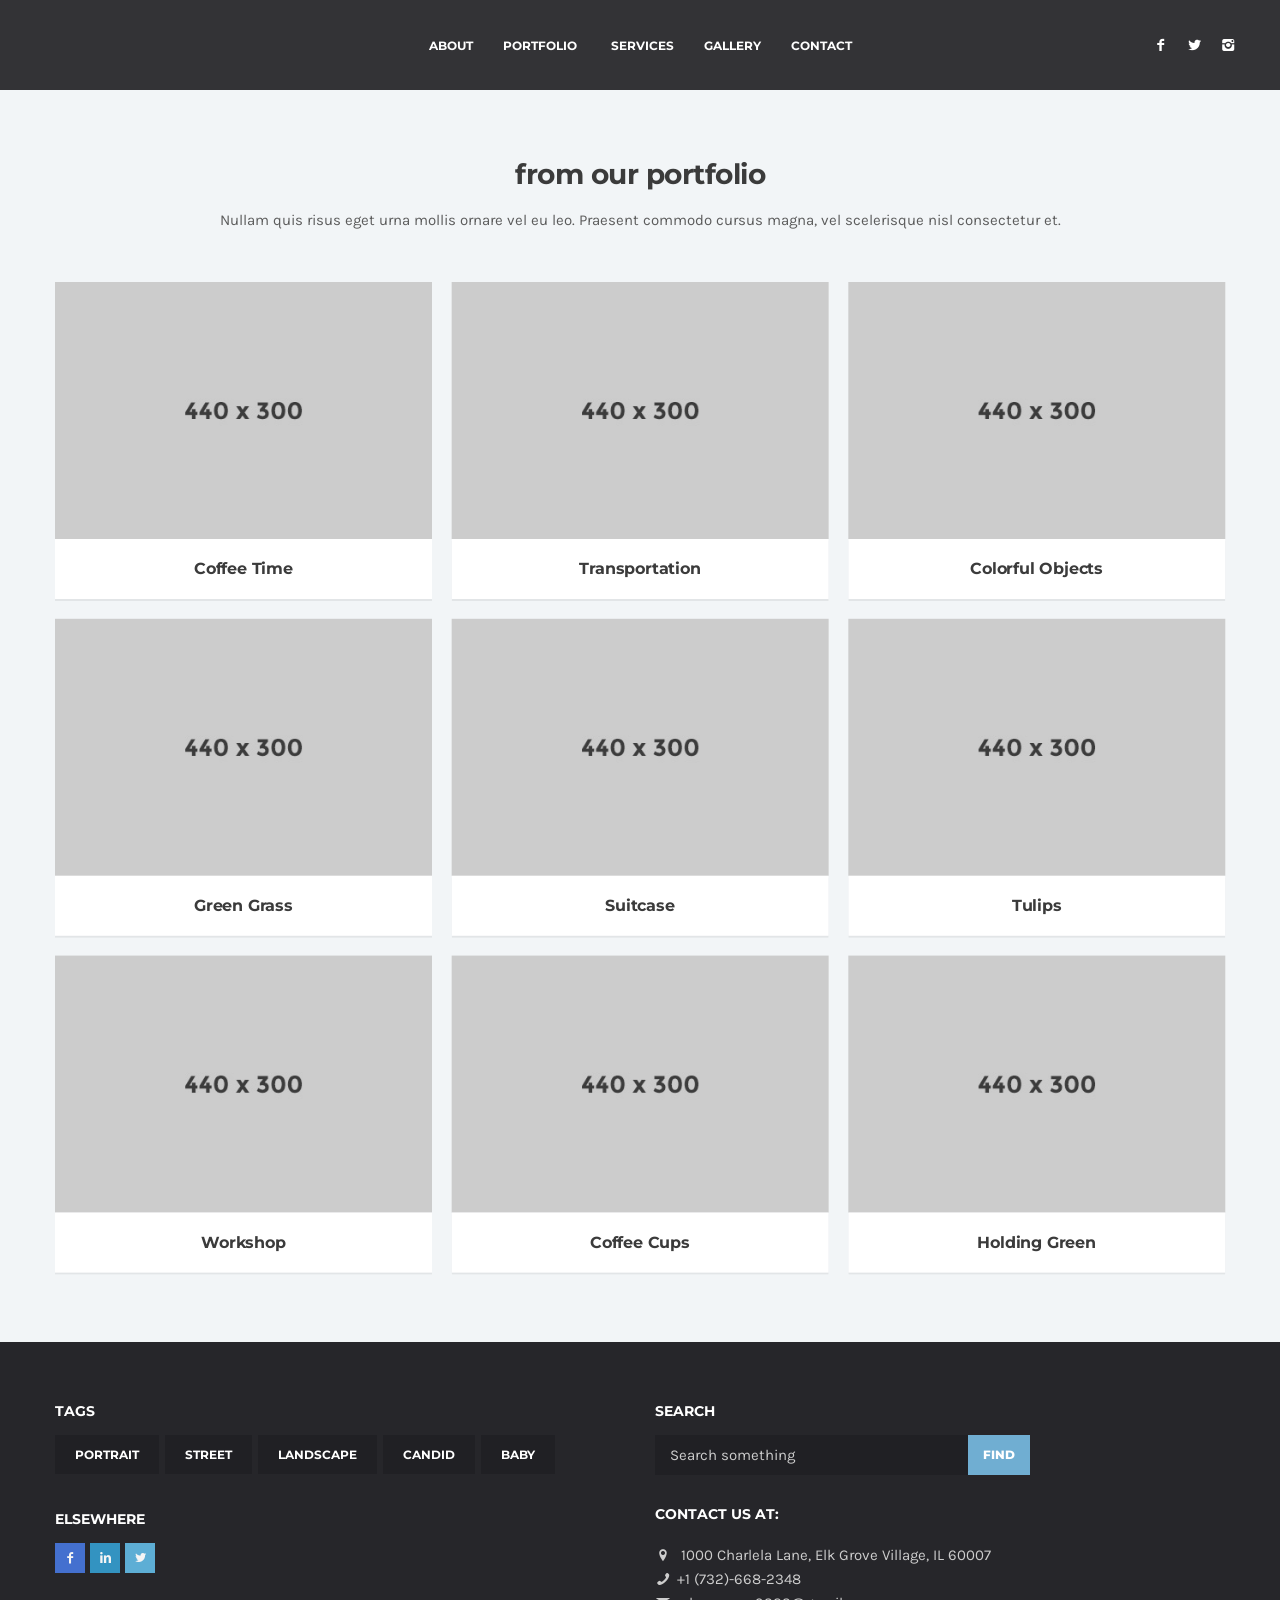
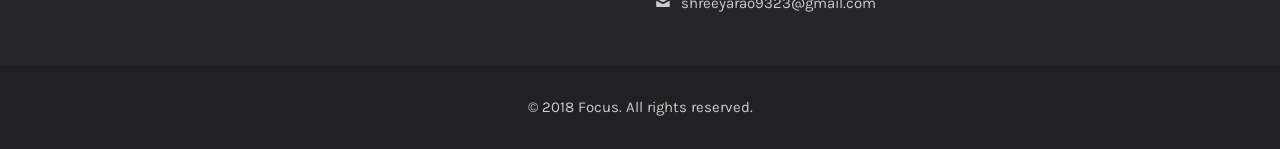
==== baby.html @ 4eedb105 "My first Commit" ====
<!DOCTYPE html>
<html lang="en">
<head>
<meta charset="utf-8">
<meta name="viewport" content="width=device-width, initial-scale=1.0">
<meta name="description" content="">
<meta name="author" content="">
<link rel="shortcut icon" href="style/images/favicon.png">
<title>Focus</title>
<!-- Bootstrap core CSS -->
<link href="style/css/bootstrap.min.css" rel="stylesheet">
<link href="style/css/plugins.css" rel="stylesheet">
<link href="style.css" rel="stylesheet">
<link href="style/css/color/blue.css" rel="stylesheet">
<link href='http://fonts.googleapis.com/css?family=Montserrat:400,700' rel='stylesheet' type='text/css'>
<link href='http://fonts.googleapis.com/css?family=Karla:400,400italic,700,700italic' rel='stylesheet' type='text/css'>
<link href="style/type/icons.css" rel="stylesheet">
<!-- HTML5 shim and Respond.js for IE8 support of HTML5 elements and media queries -->
<!-- WARNING: Respond.js doesn't work if you view the page via file:// -->
<!--[if lt IE 9]>
<script src="https://oss.maxcdn.com/html5shiv/3.7.2/html5shiv.min.js"></script>
<script src="https://oss.maxcdn.com/respond/1.4.2/respond.min.js"></script>
<![endif]-->
</head>
<body>
<div id="preloader"><div class="textload">Loading</div><div id="status"><div class="spinner"></div></div></div>
<main class="body-wrapper">
  <nav class="navbar solid dark">
    <div class="navbar-header">
      <div class="basic-wrapper"> 
       <div class="navbar-brand"> <a href="index.html"><img src="style/images/logomaker.jpg" srcset="style/images/logomaker.jpg 1x, style/images/logomaker.jpg 2x" class="logo-light" alt="" /><img src="style/images/logomaker.jpg" srcset="style/images/logomaker.jpg 1x, style/images/logomaker.jpg 2x" class="logo-dark" alt="" /></a> </div>
        <a class="btn responsive-menu" data-toggle="collapse" data-target=".navbar-collapse"><i></i></a>
      </div>
      <!-- /.basic-wrapper -->  
    </div>
    <!-- /.navbar-header -->
    <div class="collapse navbar-collapse">
      <ul class="nav navbar-nav">
        <li><a href="about2.html">About</a>
        <li class="dropdown"><a href="portfolio.html" class="dropdown-toggle js-activated" data-toggle="dropdown">Portfolio <span class="caret"></span></a>
          <ul class="dropdown-menu">
            <li><a href="portrait.html">PORTRAIT</a></li>
            <li><a href="landscape.html">LANDSCAPE</a></li>
            <li><a href="candid.html">CANDID</a></li>
            <li><a href="baby.html">BABY</a></li>
            <li><a href="street.html">STREET</a></li>
          
          </ul>
        </li>
        <li><a href="services.html">Services </a>
        <li><a href="portfolio.html">Gallery </a>
        <li><a href="contact.html">Contact </a>
        </li>
      </ul>
      <!-- /.navbar-nav --> 
    </div>
    <!-- /.navbar-collapse -->
    
    <div class="social-wrapper">
      <ul class="social naked">
        <li><a href="https://www.facebook.com/shreeya.rao.1"><i class="icon-s-facebook"></i></a></li>
        <li><a href="https://twitter.com/shreeyarao9323"><i class="icon-s-twitter"></i></a></li>
        <li><a href="https://www.instagram.com/focus_every_picture_is_a_story/"><i class="icon-s-instagram"></i></a></li>
      </ul>
      <!-- /.social --> 
    </div>
    <!-- /.social-wrapper --> 
  </nav>
  <!-- /.navbar -->
  
  <div class="offset"></div>
  <div class="dark-wrapper">
    <div class="container inner2">
      <h3 class="section-title text-center">from our portfolio</h3>
      <p class="text-center">Nullam quis risus eget urna mollis ornare vel eu leo. Praesent commodo cursus magna, vel scelerisque nisl consectetur et.</p>
      <div class="divide30"></div>
      <div id="slide-portfolio" class="image-grid col3">
        <div class="items-wrapper">
          <ul class="isotope items">
            <li class="item">
              <figure class="icon-overlay"><a href="#0" data-type="slide-portfolio-item-1"><img src="style/images/art/pf1.jpg" alt="" /></a></figure>
              <div class="slide-portfolio-item-info box">
                <h4 class="post-title">Coffee Time</h4>
              </div>
            </li>
            <li class="item">
              <figure class="icon-overlay"><a href="#0" data-type="slide-portfolio-item-2"><img src="style/images/art/pf2.jpg" alt="" /></a></figure>
              <div class="slide-portfolio-item-info box">
                <h4 class="post-title">Transportation</h4>
              </div>
            </li>
            <li class="item">
              <figure class="icon-overlay"><a href="#0" data-type="slide-portfolio-item-3"><img src="style/images/art/pf3.jpg" alt="" /></a></figure>
              <div class="slide-portfolio-item-info box">
                <h4 class="post-title">Colorful Objects</h4>
              </div>
            </li>
            <li class="item">
              <figure class="icon-overlay"><a href="#0" data-type="slide-portfolio-item-4"><img src="style/images/art/pf4.jpg" alt="" /></a></figure>
              <div class="slide-portfolio-item-info box">
                <h4 class="post-title">Green Grass</h4>
              </div>
            </li>
            <li class="item">
              <figure class="icon-overlay"><a href="#0" data-type="slide-portfolio-item-5"><img src="style/images/art/pf5.jpg" alt="" /></a></figure>
              <div class="slide-portfolio-item-info box">
                <h4 class="post-title">Suitcase</h4>
              </div>
            </li>
            <li class="item">
              <figure class="icon-overlay"><a href="#0" data-type="slide-portfolio-item-6"><img src="style/images/art/pf6.jpg" alt="" /></a></figure>
              <div class="slide-portfolio-item-info box">
                <h4 class="post-title">Tulips</h4>
              </div>
            </li>
            <li class="item">
              <figure class="icon-overlay"><a href="#0" data-type="slide-portfolio-item-7"><img src="style/images/art/pf7.jpg" alt="" /></a></figure>
              <div class="slide-portfolio-item-info box">
                <h4 class="post-title">Workshop</h4>
              </div>
            </li>
            <li class="item">
              <figure class="icon-overlay"><a href="#0" data-type="slide-portfolio-item-8"><img src="style/images/art/pf8.jpg" alt="" /></a></figure>
              <div class="slide-portfolio-item-info box">
                <h4 class="post-title">Coffee Cups</h4>
              </div>
            </li>
            <li class="item">
              <figure class="icon-overlay"><a href="#0" data-type="slide-portfolio-item-9"><img src="style/images/art/pf9.jpg" alt="" /></a></figure>
              <div class="slide-portfolio-item-info box">
                <h4 class="post-title">Holding Green</h4>
              </div>
            </li>
          </ul>
        </div>
        <!--/.items-wrapper --> 
      </div>
      <!-- slide-portfolio --> 
      
    </div>
    <!-- /.container --> 
    
  </div>
  <!-- /.dark-wrapper -->
  

 

<div class="slide-portfolio-item-content dark-wrapper slide-portfolio-item-1">
  <div class="slide-portfolio-item-detail">
    <div class="inner2">
      <h2 class="text-center">Coffee Time</h2>
      <p class="text-center">Cras mattis consectetur purus sit amet fermentum. Integer posuere erat a ante venenatis dapibus posuere velit aliquet. Sed posuere consectetur est at lobortis. Donec sed odio dui. Integer posuere erat a ante venenatis dapibus posuere velit aliquet. Maecenas sed diam eget risus varius blandit sit amet non magna.</p>
      <div class="divide25"></div>
      <ul class="basic-gallery text-center">
        <li><img src="style/images/art/sp1-1.jpg" alt=""></li>
        <li><img src="style/images/art/sp1-2.jpg" alt=""></li>
        <li><img src="style/images/art/sp1-3.jpg" alt=""></li>
        <li><img src="style/images/art/sp1-4.jpg" alt=""></li>
        <li><img src="style/images/art/sp1-5.jpg" alt=""></li>
      </ul>
    </div>
    <!-- .inner --> 
  </div>
  <!-- slide-portfolio-item-detail --> 
</div>
<!-- slide-portfolio-item-content -->

<div class="slide-portfolio-item-content dark-wrapper slide-portfolio-item-2">
  <div class="slide-portfolio-item-detail">
    <div class="inner2">
      <h2 class="text-center">Transportation</h2>
      <p class="text-center">Cras mattis consectetur purus sit amet fermentum. Integer posuere erat a ante venenatis dapibus posuere velit aliquet. Sed posuere consectetur est at lobortis. Donec sed odio dui. Integer posuere erat a ante venenatis dapibus posuere velit aliquet. Maecenas sed diam eget risus varius blandit sit amet non magna.</p>
      <div class="divide25"></div>
      <ul class="basic-gallery text-center">
        <li><img src="style/images/art/sp2-1.jpg" alt=""></li>
        <li><img src="style/images/art/sp2-2.jpg" alt=""></li>
        <li><img src="style/images/art/sp2-3.jpg" alt=""></li>
        <li><img src="style/images/art/sp2-4.jpg" alt=""></li>
      </ul>
    </div>
    <!-- .inner --> 
  </div>
  <!-- slide-portfolio-item-detail --> 
</div>
<!-- slide-portfolio-item-content -->

<div class="slide-portfolio-item-content dark-wrapper slide-portfolio-item-3">
  <div class="slide-portfolio-item-detail">
    <div class="inner2">
      <h2 class="text-center">Colorful Objects</h2>
      <p class="text-center">Cras mattis consectetur purus sit amet fermentum. Integer posuere erat a ante venenatis dapibus posuere velit aliquet. Sed posuere consectetur est at lobortis. Donec sed odio dui. Integer posuere erat a ante venenatis dapibus posuere velit aliquet. Maecenas sed diam eget risus varius blandit sit amet non magna.</p>
      <div class="divide25"></div>
      <ul class="basic-gallery text-center">
        <li><img src="style/images/art/sp3-1.jpg" alt=""></li>
        <li><img src="style/images/art/sp3-2.jpg" alt=""></li>
        <li><img src="style/images/art/sp3-3.jpg" alt=""></li>
        <li><img src="style/images/art/sp3-4.jpg" alt=""></li>
      </ul>
    </div>
    <!-- .inner --> 
  </div>
  <!-- slide-portfolio-item-detail --> 
</div>
<!-- slide-portfolio-item-content -->

<div class="slide-portfolio-item-content dark-wrapper slide-portfolio-item-4">
  <div class="slide-portfolio-item-detail">
    <div class="inner2">
      <h2 class="text-center">Green Grass</h2>
      <p class="text-center">Cras mattis consectetur purus sit amet fermentum. Integer posuere erat a ante venenatis dapibus posuere velit aliquet. Sed posuere consectetur est at lobortis. Donec sed odio dui. Integer posuere erat a ante venenatis dapibus posuere velit aliquet. Maecenas sed diam eget risus varius blandit sit amet non magna.</p>
      <div class="divide25"></div>
      <ul class="basic-gallery text-center">
        <li><img src="style/images/art/sp4-1.jpg" alt=""></li>
        <li><img src="style/images/art/sp4-2.jpg" alt=""></li>
        <li><img src="style/images/art/sp4-3.jpg" alt=""></li>
        <li><img src="style/images/art/sp4-4.jpg" alt=""></li>
        <li><img src="style/images/art/sp4-5.jpg" alt=""></li>
      </ul>
    </div>
    <!-- .inner --> 
  </div>
  <!-- slide-portfolio-item-detail --> 
</div>
<!-- slide-portfolio-item-content -->
<div class="slide-portfolio-item-content dark-wrapper slide-portfolio-item-5">
  <div class="slide-portfolio-item-detail">
    <div class="inner2">
      <h2 class="text-center">Suitcase</h2>
      <p class="text-center">Cras mattis consectetur purus sit amet fermentum. Integer posuere erat a ante venenatis dapibus posuere velit aliquet. Sed posuere consectetur est at lobortis. Donec sed odio dui. Integer posuere erat a ante venenatis dapibus posuere velit aliquet. Maecenas sed diam eget risus varius blandit sit amet non magna.</p>
      <div class="divide25"></div>
      <ul class="basic-gallery text-center">
        <li><img src="style/images/art/sp5-1.jpg" alt=""></li>
        <li><img src="style/images/art/sp5-2.jpg" alt=""></li>
        <li><img src="style/images/art/sp5-3.jpg" alt=""></li>
        <li><img src="style/images/art/sp5-4.jpg" alt=""></li>
      </ul>
    </div>
    <!-- .inner --> 
  </div>
  <!-- slide-portfolio-item-detail --> 
</div>
<!-- slide-portfolio-item-content -->
<div class="slide-portfolio-item-content dark-wrapper slide-portfolio-item-6">
  <div class="slide-portfolio-item-detail">
    <div class="inner2">
      <h2 class="text-center">Tulips</h2>
      <p class="text-center">Cras mattis consectetur purus sit amet fermentum. Integer posuere erat a ante venenatis dapibus posuere velit aliquet. Sed posuere consectetur est at lobortis. Donec sed odio dui. Integer posuere erat a ante venenatis dapibus posuere velit aliquet. Maecenas sed diam eget risus varius blandit sit amet non magna.</p>
      <div class="divide25"></div>
      <ul class="basic-gallery text-center">
        <li><img src="style/images/art/sp6-1.jpg" alt=""></li>
        <li><img src="style/images/art/sp6-2.jpg" alt=""></li>
        <li><img src="style/images/art/sp6-3.jpg" alt=""></li>
      </ul>
    </div>
    <!-- .inner --> 
  </div>
  <!-- slide-portfolio-item-detail --> 
</div>
<!-- slide-portfolio-item-content -->
<div class="slide-portfolio-item-content dark-wrapper slide-portfolio-item-7">
  <div class="slide-portfolio-item-detail">
    <div class="inner2">
      <h2 class="text-center">Workshop</h2>
      <p class="text-center">Cras mattis consectetur purus sit amet fermentum. Integer posuere erat a ante venenatis dapibus posuere velit aliquet. Sed posuere consectetur est at lobortis. Donec sed odio dui. Integer posuere erat a ante venenatis dapibus posuere velit aliquet. Maecenas sed diam eget risus varius blandit sit amet non magna.</p>
      <div class="divide25"></div>
      <ul class="basic-gallery text-center">
        <li><img src="style/images/art/sp7-1.jpg" alt=""></li>
        <li><img src="style/images/art/sp7-2.jpg" alt=""></li>
        <li><img src="style/images/art/sp7-3.jpg" alt=""></li>
        <li><img src="style/images/art/sp7-4.jpg" alt=""></li>
        <li><img src="style/images/art/sp7-5.jpg" alt=""></li>
        <li><img src="style/images/art/sp7-6.jpg" alt=""></li>
      </ul>
    </div>
    <!-- .inner --> 
  </div>
  <!-- slide-portfolio-item-detail --> 
</div>
<!-- slide-portfolio-item-content -->
<div class="slide-portfolio-item-content dark-wrapper slide-portfolio-item-8">
  <div class="slide-portfolio-item-detail">
    <div class="inner2">
      <h2 class="text-center">Coffee Cups</h2>
      <p class="text-center">Cras mattis consectetur purus sit amet fermentum. Integer posuere erat a ante venenatis dapibus posuere velit aliquet. Sed posuere consectetur est at lobortis. Donec sed odio dui. Integer posuere erat a ante venenatis dapibus posuere velit aliquet. Maecenas sed diam eget risus varius blandit sit amet non magna.</p>
      <div class="divide25"></div>
      <ul class="basic-gallery text-center">
        <li><img src="style/images/art/sp8-1.jpg" alt=""></li>
        <li><img src="style/images/art/sp8-2.jpg" alt=""></li>
        <li><img src="style/images/art/sp8-3.jpg" alt=""></li>
        <li><img src="style/images/art/sp8-4.jpg" alt=""></li>
      </ul>
    </div>
    <!-- .inner --> 
  </div>
  <!-- slide-portfolio-item-detail --> 
</div>
<!-- slide-portfolio-item-content -->
<div class="slide-portfolio-item-content dark-wrapper slide-portfolio-item-9">
  <div class="slide-portfolio-item-detail">
    <div class="inner2">
      <h2 class="text-center">Holding Green</h2>
      <p class="text-center">Cras mattis consectetur purus sit amet fermentum. Integer posuere erat a ante venenatis dapibus posuere velit aliquet. Sed posuere consectetur est at lobortis. Donec sed odio dui. Integer posuere erat a ante venenatis dapibus posuere velit aliquet. Maecenas sed diam eget risus varius blandit sit amet non magna.</p>
      <div class="divide25"></div>
      <ul class="basic-gallery text-center">
        <li><img src="style/images/art/sp9-1.jpg" alt=""></li>
        <li><img src="style/images/art/sp9-2.jpg" alt=""></li>
        <li><img src="style/images/art/sp9-3.jpg" alt=""></li>
        <li><img src="style/images/art/sp9-4.jpg" alt=""></li>
        <li><img src="style/images/art/sp9-5.jpg" alt=""></li>
      </ul>
    </div>
    <!-- .inner --> 
  </div>
  <!-- slide-portfolio-item-detail --> 
</div>
<!-- slide-portfolio-item-content --> 
<a href="#0" class="slide-portfolio-item-content-close"><i class="budicon-cancel-1"></i></a> <!-- close slide portfolio content --> 
<script src="style/js/jquery.min.js"></script> 
<script src="style/js/bootstrap.min.js"></script> 
<script src="style/js/plugins.js"></script> 
<script src="style/js/classie.js"></script> 
<script src="style/js/jquery.themepunch.tools.min.js"></script> 
<script src="style/js/scripts.js"></script>
   <footer class="footer inverse-wrapper">
    <div class="container inner">
    <div class="row">
        <div class="col-sm-6">
          <div class="widget">
            <h4 class="widget-title">Tags</h4>
            <ul class="tag-list">
              <li><a href="portrait.html" class="btn">Portrait</a></li>
              <li><a href="street.html" class="btn">Street</a></li>
              <li><a href="landscape.html" class="btn">Landscape</a></li>
              <li><a href="candid.html" class="btn">Candid</a></li>
              <li><a href="baby.html" class="btn">Baby</a></li>
            </ul>
          </div>
          <!-- /.widget -->
          
          <div class="widget">
            <h4 class="widget-title">Elsewhere</h4>
            <ul class="social">
              <li><a href="https://www.facebook.com/shreeya.rao.1"><i class="icon-s-facebook"></i></a></li>
              <li><a href="https://www.linkedin.com/in/shreeya-tataji-72ab02a2/"><i class="icon-s-linkedin"></i></a></li>
                <li><a href="https://twitter.com/shreeyarao9323"><i class="icon-s-twitter"></i></a></li>
            </ul>
            <!-- .social --> 
            
          </div>
        </div>
        <!-- /column -->

        <div class="col-sm-4">
          <div class="widget">
            <h4 class="widget-title">Search</h4>
            <form class="searchform" method="get">
              <input type="text" id="s2" name="s" value="Search something" onfocus="this.value=''" onblur="this.value='Search something'">
              <button type="submit" class="btn btn-default">Find</button>
            </form>
          </div>
          <!-- /.widget -->
          <div class="widget">
            <h4 class="widget-title">Contact us at:</h4>
            <p></p>
            <div class="contact-info"> <i class="icon-location"></i> 1000 Charlela Lane, Elk Grove Village, IL 60007 <br />
              <i class="icon-phone"></i>+1 (732)-668-2348 <br />
              <i class="icon-mail"></i> <a href="first.last@email.com">shreeyarao9323@gmail.com</a> </div>
          </div>
          <!-- /.widget --> 
          
        </div>
        <!-- /column --> 
      </div>
      
        
      </div>
      <!-- /.row --> 
   
    <!-- .container -->
    
    <div class="sub-footer">
      <div class="container inner">
        <p class="text-center">© 2018 Focus. All rights reserved.</p>
      </div>
      <!-- .container --> 
    </div>
    <!-- .sub-footer --> 
  </footer>
  <!-- /footer --> 
  
</main>
<!--/.body-wrapper --> 
<script src="style/js/jquery.min.js"></script> 
<script src="style/js/bootstrap.min.js"></script> 
<script src="style/js/plugins.js"></script> 
<script src="style/js/classie.js"></script> 
<script src="style/js/jquery.themepunch.tools.min.js"></script> 
<script src="style/js/scripts.js"></script>
</body>
</html>
---- style.css ----
/*-------------------------------------------------------------------------------------
Theme Name:	Lydia
Theme URI: 	http://themes.iki-bir.com/lydia
Version:	1.0.5
Author:		elemis
-------------------------------------------------------------------------------------*/
/*-------------------------------------------------------------------------------------
[TABLE OF CONTENTS]

	00. RESET
	01. GENERAL
	02. BUTTON
	03. NAVBAR
	04. STICKY NAVBAR
	05. REVOLUTION SLIDER
	06. OWL CAROUSEL
	07. SWIPER
	08. CUBE PORTFOLIO
	09. BASIC GALLERY
	10. SLIDE PORTFOLIO
	11. PORTFOLIO POSTS
	12. PARALLAX
	13. VIDEO PARALLAX
	14. BLOG
	15. WIDGETS
	16. THUMBNAIL OVERLAY
	17. PROGRESS BAR
	18. FEATURES
	19. FACTS
	20. TABS
	21. ACCORDION / TOGGLE
	22. PRICING & TABLES
	23. TOOLTIP
	24. TESTIMONIALS
	25. COMMENTS
	26. FORMS
	27. SOCIAL ICONS
	28. FANCYBOX
	29. FONT ICON PAGES
	30. DIVIDERS
	31. RESPONSIVE
	
	font-family: 'Karla', sans-serif;
	font-family: 'Montserrat', sans-serif;
	text: #5b5b5b
	hover: #70aed2
	headings: #3b3b3b
	
-------------------------------------------------------------------------------------*/
/*-----------------------------------------------------------------------------------*/
/*	00. RESET
/*-----------------------------------------------------------------------------------*/
*,
*:before,
*:after {
    -webkit-box-sizing: border-box;
    -moz-box-sizing: border-box;
    box-sizing: border-box;
}
:focus {
    outline: 0 !important
}
.fit-vids-style {
    display: none
}
figure {
    margin: 0;
    padding: 0;
}
figure img {
    height: auto;
    width: 100%;
    max-width: 100%;
}
iframe {
    border: none
}
::selection {
    background: #cee2ef; /* Safari */
    color: #2f2f2f;
}
::-moz-selection {
    background: #cee2ef; /* Firefox */
    color: #2f2f2f;
}
@-webkit-keyframes rotation { 
	from {
	    -webkit-transform: rotate(0deg)
	}
	to {
	    -webkit-transform: rotate(359deg)
	}
}
@-moz-keyframes rotation { 
	from {
	    -moz-transform: rotate(0deg)
	}
	to {
	    -moz-transform: rotate(359deg)
	}
}
@-o-keyframes rotation { 
	from {
	    -o-transform: rotate(0deg)
	}
	to {
	    -o-transform: rotate(359deg)
	}
}
@keyframes rotation { 
	from {
	    transform: rotate(0deg)
	}
	to {
	    transform: rotate(359deg)
	}
}
#preloader {
    position: fixed;
    top: 0;
    left: 0;
    right: 0;
    bottom: 0;
    background-color: #f9f9f9;
    z-index: 9999999;
}
#status {
    width: 40px;
    height: 40px;
    position: absolute;
    left: 50%;
    top: 50%;
    margin: -20px 0 0 -20px;
}
.spinner {
    height: 40px;
    width: 40px;
    position: relative;
    -webkit-animation: rotation .8s infinite linear;
    -moz-animation: rotation .8s infinite linear;
    -o-animation: rotation .8s infinite linear;
    animation: rotation .8s infinite linear;
    border-left: 3px solid rgba(112,174,210,.15);
    border-right: 3px solid rgba(112,174,210,.15);
    border-bottom: 3px solid rgba(112,174,210,.15);
    border-top: 3px solid rgba(112,174,210,.8);
    border-radius: 100%;
}
#preloader .textload {
	width: 100%;
	position: absolute;
	top: calc(50% + 30px);
	left: 0;
	text-transform: uppercase;
	text-align: center;
	color: #70aed2;
	font-family: 'Montserrat', sans-serif;
}
.icon img {
    width: 100%;
    height: 100%;
}
video::-webkit-media-controls-start-playback-button {
    display: none!important;
    -webkit-appearance: none;
}
/*-----------------------------------------------------------------------------------*/
/*	01. GENERAL
/*-----------------------------------------------------------------------------------*/
body {
    overflow-x: hidden;
    font-size: 15px;
    font-weight: normal;
    -webkit-font-smoothing: antialiased;
    -moz-osx-font-smoothing: grayscale;
    -webkit-text-size-adjust: 100%;
    color: #5b5b5b;
    font-family: 'Karla', sans-serif;
    background: #fafbfc;
}
.container {
    padding-right: 0;
    padding-left: 0;
}
body,
li,
address {
    line-height: 24px
}
input,
button,
select,
textarea {
    font-family: inherit;
    font-size: 18px;
    font-weight: normal;
}
p {
    margin: 0 0 20px
}
a {
    color: #70aed2;
    transition: all 150ms ease-in;
}
a.line:hover {
    border-bottom: 1px solid #70aed2;
    transition: all 150ms ease-in;
}
a:hover,
a:focus {
    color: #70aed2;
    text-decoration: none;
}
h1,
h2,
h3,
h4,
h5,
h6 {
    margin-top: 0;
    color: #3b3b3b;
    margin-bottom: 10px;
    font-weight: 700;
    letter-spacing: -0.5px;
    font-family: 'Montserrat', sans-serif;
}
h1 {
    font-size: 28px;
    line-height: 32px;
    margin-bottom: 15px;
}
h2 {
    font-size: 24px;
    line-height: 28px;
    margin-bottom: 15px;
}
h3 {
    font-size: 18px;
    line-height: 22px;
}
h4 {
    font-size: 16px;
    line-height: 20px;
    margin-bottom: 7px;
    letter-spacing: -0.2px;
}
h5 {
	font-size: 15px;
	line-height: 19px;
	letter-spacing: -0.2px;
}
h6 {
	font-size: 14px;
	line-height: 18px;
	letter-spacing: -0.2px;
}
h1.post-title,
h2.post-title {
    font-size: 20px
}
h4.post-title {
    margin-bottom: 3px;
}
.image-grid h4.post-title {
	margin: 0;
}
.post-title a {
    color: #3b3b3b
}
.post-title a:hover {
    color: #70aed2
}
.section-title.text-center {
    text-align: center;
    margin-left: auto;
    margin-right: auto;
}
.section-title {
    font-size: 28px;
    line-height: 28px;
    margin-bottom: 20px;
}
.section-title span {
	color: #70aed2
}
.headline {
	margin-bottom: 0px;
}
.headline h2 {
    font-size: 40px;
    line-height: 45px;
}
.headline p {
    margin: 0;
}
.lead {
	font-size: 20px;
	line-height: 25px;
	font-weight: normal;
}
.inner {
    padding-top: 100px;
    padding-bottom: 80px;
}
.inner2 {
    padding-top: 70px;
    padding-bottom: 70px;
}

.inner3{
   padding-top: 20px;
    padding-bottom: 20px; 
}
footer .inner {
    padding-top: 60px;
    padding-bottom: 50px;
}
.meta,
.meta a,
.more {
    color: #999999;
    font-size: 12px;
    text-transform: uppercase;
}
.more {
	font-size: 13px;
	line-height: 1;
}
.more:after {
	content: "→";
	padding-left: 5px;
}
.meta a:hover,
.more:hover {
	color: #70aed2
}
.meta {
    display: block;
    margin-bottom: 10px;
}
.meta span:before {
    content: "/";
    padding: 0 10px;
    color: #b5b5b5;
}
.meta span:first-child:before {
    display: none
}
.meta.tags {
    margin: 0 !important;
}
.meta.tags a:before {
    content: "#";
    display: inline;
}
h2.post-title + .meta {
	margin-top: -10px;
}
.post h2.post-title + .meta {
	margin-top: 0;
}
.thin {
    width: 85%;
    margin: 0 auto;
}
.light-wrapper {
	background: #fafbfc;
}
.dark-wrapper {
	background: #f2f5f7;
}
.inverse-wrapper {
    background: #26262a;
    color: #cdcdcd;
    position: relative;
}
.sub-footer {
    background: #212124;
}
.sub-footer p {
    margin: 0;
}
.sub-footer .inner {
	padding-top: 30px;
	padding-bottom: 30px;
}
.inverse-wrapper h1,
.inverse-wrapper h2,
.inverse-wrapper h3,
.inverse-wrapper h4,
.inverse-wrapper h5,
.inverse-wrapper h6 {
    color: #fff
}
.inverse-wrapper .section-title.text-center:after {
    color: inherit
}
hr {
    border: 0;
    border-bottom: 1px solid rgba(0,0,0,0.1);
    padding-top: 100px;
    margin-bottom: 100px;
    box-shadow: none;
}
ul {
    padding: 0 0 0 18px
}
ol {
    padding: 0 0 0 20px
}
ul,
ol {
    margin-bottom: 15px
}
ul.circled {
    padding: 0;
    list-style: none;
}
ul.circled li:before {
    content: '●';
    margin-right: 10px;
    font-weight: normal;
    vertical-align: top;
    display: inline-block;
    color: #70aed2;
    font-size: 11px;
}
.col-image {
    padding: 0px;
    position: relative;
}
.col-image .bg-wrapper {
    overflow: hidden;
    position: absolute;
    height: 100%;
    padding: 0px;
    top: 0px;
}
.col-image .inner-col {
    padding-top: 90px;
    padding-bottom: 90px;
}
.bg-holder {
    position: absolute;
    top: 0px;
    left: 0px;
    width: 100%;
    height: 100%;
    background-size: cover !important;
    background-position: center center !important;
}
#map {
    height: 400px
}
.contact-info {
    margin: 0;
    padding: 0;
    list-style: none;
}
.contact-info li {
    display: inline-block;
    margin: 0 10px;
}
.contact-info i {
    margin-right: 7px;
    color: #70aed2;
}
.contact-info a {
    color: inherit
}
.contact-info a:hover {
    color: #70aed2
}
footer .post-list {
    list-style: none;
    margin: 0;
    padding: 0;
}
footer .post-list li {
    margin-top:20px;
}
footer .post-list li:first-child {
    margin: 0;
}
footer .post-list li h6 {
	    font: inherit;
    font-size: 14px;
    line-height: 25px;
    letter-spacing: normal;
    text-transform: none;

    margin: 0;
}
footer .meta {
    color: #838383
}
footer a {
    color: #cdcdcd
}
footer .copyright {
    margin: 0
}
footer .contact-info i,
footer ul.circled li:before {
    color: inherit
}
.alert-success {
    border-color: #c0d6ae
}
.alert-info {
    border-color: #a3d5df
}
.alert-warning {
    border-color: #eddebf
}
.alert-danger {
    border-color: #ddb8be
}
.dropcap {
    font-weight: 800;
    display: block;
    float: left;
    font-size: 49px;
    padding: 0;
    margin: 0;
    margin: 12px 8px 0 0;
    text-transform: uppercase;
}
/*-----------------------------------------------------------------------------------*/
/*	02. BUTTON
/*-----------------------------------------------------------------------------------*/
.btn,
.vanilla-form label.custom-select span {
    color: #FFF !important;
    background: #70aed2;
    border: 0;
    margin-bottom: 10px;
    margin-right: 4px;
    font-size: 12px;
    line-height: 1;
    padding: 14px 20px 13px;
    font-weight: 700;
    text-shadow: none;
    text-transform: none;
    transition: all 150ms ease-in;
    box-shadow: none;
    border-radius: 0;
    text-transform: uppercase;
    display: inline-block;
    font-family: 'Montserrat', sans-serif;
}
.navigation .btn {
    margin-bottom: 0
}
.btn.btn-large {
    padding: 15px 23px
}
.btn-load-more + .btn-load-more {
    display: none
}
.btn-icon i {
    margin-right: 3px
}
.text-center .btn {
    margin: 0 4px
}
.btn:hover,
.btn:focus,
.btn:active,
.btn.active {
    background: #62a3c8;
    transition: all 150ms ease-in;
    box-shadow: none;
    border-color: transparent;
}
.btn.btn-blue {
    background: #70aed2
}
.btn.btn-purple {
    background: #7e86b5
}
.btn.btn-pink {
    background: #ce8fad
}
.btn.btn-rose {
    background: #c8627f
}
.btn.btn-green {
    background: #71aaaa
}
.btn.btn-forest {
    background: #72b979
}
.btn.btn-aqua {
    background: #62b8c8
}
.btn.btn-lime {
    background: #afca74
}
.btn.btn-brown {
    background: #ad7b4f
}
.btn.btn-red {
    background: #f0676a
}
.btn.btn-orange {
    background: #f67f44
}
.btn-blue:hover,
.btn-blue:focus,
.btn-blue:active,
.btn-blue.active {
    background: #62a3c8 !important
}
.btn-purple:hover,
.btn-purple:focus,
.btn-purple:active,
.btn-purple.active {
    background: #6e76a1 !important
}
.btn-pink:hover,
.btn-pink:focus,
.btn-pink:active,
.btn-pink.active {
    background: #bb7d9a !important
}
.btn-rose:hover,
.btn-rose:focus,
.btn-rose:active,
.btn-rose.active {
    background: #b75772 !important
}
.btn-green:hover,
.btn-green:focus,
.btn-green:active,
.btn-green.active {
    background: #619b9b !important
}
.btn-forest:hover,
.btn-forest:focus,
.btn-forest:active,
.btn-forest.active {
    background: #62a969 !important
}
.btn-aqua:hover,
.btn-aqua:focus,
.btn-aqua:active,
.btn-aqua.active {
    background: #51a7b6 !important
}
.btn-lime:hover,
.btn-lime:focus,
.btn-lime:active,
.btn-lime.active {
    background: #9eb963 !important
}
.btn-brown:hover,
.btn-brown:focus,
.btn-brown:active,
.btn-brown.active {
    background: #996d46 !important
}
.btn-red:hover,
.btn-red:focus,
.btn-red:active,
.btn-red.active {
    background: #e45558 !important
}
.btn-orange:hover,
.btn-orange:focus,
.btn-orange:active,
.btn-orange.active {
    background: #ea6928 !important
}
/*-----------------------------------------------------------------------------------*/
/*	03. NAVBAR
/*-----------------------------------------------------------------------------------*/
.navbar {
    z-index: 9998;
    border: 0;
    border-radius: 0;
    min-height: inherit;
    width: 100%;
    position: fixed;
    top: 0;
    left: 0;
    margin: 0;
    height: 90px;
    background: transparent;  
    transition: all 0.3s;
    font-family: 'Montserrat', sans-serif;
}
.container>.navbar-header {
    margin-left: 0 !important;
    margin-right: 0 !important;
}
.navbar .navbar-brand {
    padding: 0;
    float: none;
    height: auto;
    position: relative;
    box-shadow: none;
    margin: 0 !important;  
}
.navbar .navbar-brand a {
    transition: none;  
}
.navbar .navbar-collapse {
    padding-right: 0;
    padding-left: 0;
    float: none;
    text-align: center;
    width: 100%;   
}
.navbar .navbar-nav {
    float: none;  
    pointer-events: none;
}
.navbar .navbar-nav > li {
    float: none;
    pointer-events: all;
}
.navbar .navbar-nav > li > a {
    padding: 0;
    font-size: 12px;
    font-weight: 700;
    transition: all 150ms ease-in;
    text-transform: uppercase;
    line-height: 1;
    color: #FFF !important;
    position: relative;  
}
.navbar.light .navbar-nav > li > a,
.navbar.light .btn.responsive-menu {
    color: #3b3b3b !important;
}
.navbar .navbar-nav > li > a:focus,
.navbar .nav > li > a:hover,
.navbar .nav > li.current > a {
    background: none; 
}
.navbar .nav > li.current > a,
.navbar .navbar-nav > li > a:focus,
.navbar .nav > li > a:hover {
    color: #70aed2 !important 
}
.navbar .dropdown-menu {
    padding: 0;
    margin: 0;
    min-width: 150px;
    border: none;
    background: none;
    border-radius: 0;
    box-shadow: none;
    padding-top: 15px;   
}
.navbar .dropdown-menu li {
    background: #26262a;
    border: none;
    border-top: 1px solid rgba(255,255,255,0.08);
}
.navbar .dropdown-menu li:first-child {
    border-top: 2px solid #70aed2
}
.navbar .dropdown-menu li a {
    background: none;
    border: none;
    color: #fff;
    font-size: 11px;
    font-weight: 700;
    letter-spacing: 0;
    text-transform: uppercase;
    padding: 15px 20px 15px;
    line-height: 1;
}
.navbar .dropdown-menu li a:hover,
.navbar .dropdown-menu li a.active {
    padding: 15px 20px 15px;
    filter: none;
    line-height: 1;
}
.navbar .dropdown-menu li a:hover,
.navbar .dropdown-menu li a.active,
.navbar .nav .open > a,
.navbar .nav .open > a:hover,
.navbar .nav .open > a:focus,
.navbar .dropdown-menu > li > a:hover,
.navbar .dropdown-menu > li > a:focus,
.navbar .dropdown-submenu:hover > a,
.navbar .dropdown-submenu:focus > a,
.navbar .dropdown-menu > .active > a,
.navbar .dropdown-menu > .active > a:hover,
.navbar .dropdown-menu > .active > a:focus {
    background: none;
    color: #70aed2;
}
.navbar .nav > li > .dropdown-menu:after {
    display: none
}
.navbar .dropdown-menu > li > a:hover,
.navbar .dropdown-menu > li > a:focus,
.navbar .dropdown-submenu:hover > a,
.navbar .dropdown-submenu:focus > a,
.navbar .dropdown-menu > .active > a,
.navbar .dropdown-menu > .active > a:hover,
.navbar .dropdown-menu > .active > a:focus {
    filter: progid:DXImageTransform.Microsoft.gradient(enabled = false)
}
.caret {
    border-top: 4px solid
}
/* Responsive Menu Button */
.btn.responsive-menu {
    padding: 0;
    margin: 0;
    display: none;
    text-align: center;
    font-size: 22px;
    background: none;
    position: relative;
    z-index: 999999;
}
.btn.responsive-menu:hover,
.btn.responsive-menu:focus,
.btn.responsive-menu:active,
.btn.responsive-menu.active {
	background: none !important
}
.btn.responsive-menu i {
    margin: 0
}
.btn.responsive-menu i:before {
    content: '\f0c9';
    font-family: 'fontello';
    display: inline-block;
    font-style: normal;
    font-weight: normal;
    margin-right: 0;
    text-align: center;
}
.btn.responsive-menu.opn i:before {
    content: '\e819'
}
/*-----------------------------------------------------------------------------------*/
/*	04. STICKY NAVBAR
/*-----------------------------------------------------------------------------------*/
.navbar.fixed {
    background: rgba(29,29,33,0.8) !important;
    height: 70px;
}
.navbar.solid {
    background: rgba(29,29,33,0.9);
}
.navbar.solid.light {
	background: #FFF;
}
.navbar.fixed.light {
	background: rgba(255,255,255,0.9) !important;
	border-bottom: 1px solid rgba(29,29,33,0.12);
}
.navbar .navbar-brand img.logo-dark,
.navbar.solid.dark .navbar-brand img.logo-dark,
.navbar.solid.light .navbar-brand img.logo-light {
    display: none
}
.navbar .navbar-brand img.logo-light,
.navbar.solid.light .navbar-brand img.logo-dark,
.navbar.solid.dark .navbar-brand img.logo-light {
    display: inline-block
}
.navbar.fixed.light .navbar-brand img.logo-light {
    display: none
}
.navbar.fixed.light .navbar-brand img.logo-dark {
    display: inline-block
}
.navbar.fixed .navbar-collapse {
    line-height: 70px;
}
/*-----------------------------------------------------------------------------------*/
/*	05. REVOLUTION SLIDER
/*-----------------------------------------------------------------------------------*/
.tp-fullwidth-container,
.tp-fullscreen-container,
.tp-banner-container {
    width: 100% !important;
    position: relative;
    padding: 0;
}
.revolution {
    z-index: 998
}
.revolution.tp-banner-container {
	z-index: 996;
}
.revolution btn {
    font-size: 13px
}
.revolution ul {
    display: none;
    margin: 0;
    list-style: none;
}
.revolution .tp-caption h1 {
    margin: 0;
}
.revolution .tp-caption {
    color: #efefef
}
.revolution .tp-caption.large {
    font-size: 55px;
    line-height: 65px;
    font-weight: 700;
    font-family: 'Montserrat', sans-serif;
}
.revolution .tp-caption.medium {
    font-size: 28px;
    line-height: 36px;
}
.tp-leftarrow.default,
.tp-rightarrow.default {
    z-index: 100;
    cursor: pointer;
    position: relative;
    top: 50% !important;
    -webkit-transition: all 150ms ease-in;
    -o-transition: all 150ms ease-in;
    -moz-transition: all 150ms ease-in;
    color: rgba(255,255,255,0.75);
    padding: 0;
    text-align: center;
    font-size: 40px;
    line-height: 1;
}
.tparrows:before {
    font-family: 'fontello';
    font-style: normal;
    font-weight: normal;
    speak: none;
    display: inline-block;
    text-decoration: inherit;
    text-align: center;
    vertical-align: middle;
}
.tp-leftarrow.default {
    margin-left: 20px;
}
.tp-rightarrow.default {
    margin-right: 20px;
}
.tp-leftarrow.default:before {
    content: '\e765';
}
.tp-rightarrow.default:before {
    content: '\e766';
}
.tparrows:hover {
    color: rgba(255,255,255,1);
}
.tp-bullets {
    bottom: 30px !important
}
.tp-bullets.simplebullets.round .bullet {
    margin-left: 5px;
    border-radius: 100%;
    border: 2px solid rgba(255,255,255,0.9);
    width: 14px;
    height: 14px;
    transition: all 150ms ease-in;
    background: none;
}
.tp-bullets.simplebullets.round .bullet.selected,
.tp-bullets.simplebullets.round .bullet:hover {
    background: rgba(255,255,255,0.9)
}
.tp-bullets.hidebullets {
    -ms-filter: "progid:DXImageTransform.Microsoft.Alpha(Opacity=0)";
    -moz-opacity: 0;
    -khtml-opacity: 0;
    opacity: 0;
}
.tp-loader.spinner0 {
    background: none !important;
    height: 40px;
    width: 40px;
    -webkit-animation: rotation .8s infinite linear;
    -moz-animation: rotation .8s infinite linear;
    -o-animation: rotation .8s infinite linear;
    animation: rotation .8s infinite linear;
    border-left: 3px solid rgba(112,174,210,.15);
    border-right: 3px solid rgba(112,174,210,.15);
    border-bottom: 3px solid rgba(112,174,210,.15);
    border-top: 3px solid rgba(112,174,210,.8);
    border-radius: 100%;
    margin: -20px -20px;
    top: 50%;
    left: 50%;
    z-index: 1000;
    position: absolute;
    box-shadow: none;
    -webkit-box-shadow: none;
}
.tp-bannertimer {
    width: 100%;
    height: 10px;
    background: url(style/images/timer.png);
    position: absolute;
    z-index: 200;
}
.tp-dottedoverlay.twoxtwo {
    background: rgba(29,29,33,0.4)
}
/*-----------------------------------------------------------------------------------*/
/* 	06. OWL CAROUSEL
/*-----------------------------------------------------------------------------------*/
.owl-carousel {
    position: relative
}
.owl-carousel .item {
    padding-bottom: 1px;
}
.owl-controls .owl-nav {
    position: absolute;
    top: 50%;
    margin-top: -13px;
    width: 100%;
}
.carousel.portfolio .owl-nav {
    margin: 0;
    top: 110px;
}
.carousel.blog .owl-nav {
    margin: 0;
    top: 106px;
}
.owl-carousel .owl-item .steps-item .icon img {
    width: auto;
    margin: 0 auto;
}
.owl-nav .owl-prev,
.owl-nav .owl-next {
    z-index: 100;
    cursor: pointer;
    position: absolute;
    transition: all 150ms ease-in;
    background: none;
    color: rgba(255,255,255,0.75);
    font-size: 35px;
    width: auto;
    height: auto;
}
.owl-nav .owl-prev:before,
.owl-nav .owl-next:before {
    font-family: 'fontello';
    font-style: normal;
    font-weight: normal;
    speak: none;
    display: inline-block;
    text-decoration: inherit;
    text-align: center;
}
.owl-carousel .owl-nav .owl-prev {
    left: 15px
}
.owl-carousel .owl-nav .owl-next {
    left: auto;
    right: 15px;
}
.owl-nav .owl-prev:before {
    content: '\e765';
}
.owl-nav .owl-next:before {
    content: '\e766';
}
.owl-nav .owl-prev:hover,
.owl-nav .owl-next:hover {
    color: rgba(255,255,255,1);
}
.owl-theme .owl-controls {
    margin-top: 10px;
    text-align: center;
    -webkit-tap-highlight-color: transparent;
}
.clients .owl-controls,
.blog-carousel .owl-controls {
	margin: 0;
}
.owl-theme .owl-dots {
    pointer-events: auto;
    position: absolute;
    width: 100%;
    bottom: 10px;
    cursor: pointer;
    z-index: 2;
    transition: all 150ms ease-in;
}
.owl-theme .owl-dots .owl-dot {
    display: inline-block;
    zoom: 1;
    *display: inline;
}
.owl-theme .owl-dots .owl-dot span {
    margin: 0 3px;
    display: block;
    border-radius: 100%;
    border: 2px solid rgba(255,255,255,0.9);
    width: 14px;
    height: 14px;
    transition: all 150ms ease-in;
}
.owl-theme .owl-dots .owl-dot.active span,
.owl-theme .owl-dots .owl-dot:hover span {
    background: rgba(255,255,255,0.9)
}
figure .link-out {
    position: absolute;
    right: 10px;
    bottom: 10px;
    background: rgba(0,0,0,0.45);
    color: #f7f7f7;
    line-height: 1;
    padding: 10px;
    font-weight: 300;
    opacity: 0;
}
figure:hover .link-out {
    opacity: 1
}
figure .link-out:hover {
    background: rgba(0,0,0,0.7);
    color: #f7f7f7;
}
/*-----------------------------------------------------------------------------------*/
/*	07. SWIPER
/*-----------------------------------------------------------------------------------*/
.swiper-container {
    margin: 0 auto;
    position: relative;
    overflow: hidden;
    -webkit-backface-visibility: hidden;
    -moz-backface-visibility: hidden;
    -ms-backface-visibility: hidden;
    -o-backface-visibility: hidden;
    backface-visibility: hidden;
    z-index: 1;
    -webkit-box-sizing: content-box;
    -moz-box-sizing: content-box;
    box-sizing: content-box;
}
.swiper {
    position: relative;
    width: 100%;
    -webkit-transition-property: -webkit-transform, left, top;
    -webkit-transition-duration: 0s;
    -webkit-transform: translate3d(0px,0,0);
    -webkit-transition-timing-function: ease;
    -moz-transition-property: -moz-transform, left, top;
    -moz-transition-duration: 0s;
    -moz-transform: translate3d(0px,0,0);
    -moz-transition-timing-function: ease;
    -o-transition-property: -o-transform, left, top;
    -o-transition-duration: 0s;
    -o-transform: translate3d(0px,0,0);
    -o-transition-timing-function: ease;
    -o-transform: translate(0px,0px);
    -ms-transition-property: -ms-transform, left, top;
    -ms-transition-duration: 0s;
    -ms-transform: translate3d(0px,0,0);
    -ms-transition-timing-function: ease;
    transition-property: transform, left, top;
    transition-duration: 0s;
    transform: translate3d(0px,0,0);
    transition-timing-function: ease;
    -webkit-box-sizing: content-box;
    -moz-box-sizing: content-box;
    box-sizing: content-box;
}
.swiper-free-mode > .swiper {
    -webkit-transition-timing-function: ease-out;
    -moz-transition-timing-function: ease-out;
    -ms-transition-timing-function: ease-out;
    -o-transition-timing-function: ease-out;
    transition-timing-function: ease-out;
    margin: 0 auto;
}
.swiper .item {
    float: left
}
.swiper-wp8-horizontal {
    -ms-touch-action: pan-y
}
.swiper-wp8-vertical {
    -ms-touch-action: pan-x
}
.swiper-container {
    width: 100%;
    height: 500px;
}
.swiper-container.gallery {
    height: 500px
}
.swiper .item {
    height: 100%;
    -webkit-box-sizing: content-box;
    -moz-box-sizing: content-box;
    box-sizing: content-box;
}
.swiper-wrapper {
    position: relative;
    -webkit-box-sizing: content-box;
    -moz-box-sizing: content-box;
    box-sizing: content-box;
}
.swiper-wrapper .arrow-left,
.swiper-wrapper .arrow-right {
    z-index: 100;
    cursor: pointer;
    position: absolute;
    top: 50% !important;
    -webkit-transition: all 200ms ease-in;
    -o-transition: all 200ms ease-in;
    -moz-transition: all 200ms ease-in;
    color: rgba(255,255,255,0.75);
    font-size: 40px;
    margin-top: -19px;
    text-align: center;
}
.swiper-wrapper .arrow-left:before,
.swiper-wrapper .arrow-right:before {
    font-family: 'fontello';
    font-style: normal;
    font-weight: normal;
    speak: none;
    display: inline-block;
    text-decoration: inherit;
    text-align: center;
}
.swiper-wrapper .arrow-left {
    left: 15px
}
.swiper-wrapper .arrow-right {
    right: 15px
}
.swiper-wrapper .arrow-left:before {
    content: '\e765'
}
.swiper-wrapper .arrow-right:before {
    content: '\e766'
}
.swiper-wrapper .arrow-left:hover,
.swiper-wrapper .arrow-right:hover {
    color: rgba(255,255,255,1);
}
/*-----------------------------------------------------------------------------------*/
/* 	08. CUBE PORTFOLIO
/*-----------------------------------------------------------------------------------*/
.cbp-panel {
    max-width: none;
}
.cbp a {
    transition: none
}
.cbp .post-title a {
    transition: all 150ms ease-in
}
.cbp-below .cbp-popup-content {
	padding-top: 20px;
}
.cbp-below .cbp-popup-navigation {
	top: 20px;
}
.cbp-filter-container {
    display: block;
    margin-bottom: 30px;
}
.sfilter .sticky-filter {
	border-bottom: 1px solid rgba(29,29,33,0.10);
}
.sticky-filter ul {
	margin: 0;
	padding: 20px 0;
}
.cbp-filter-container .cbp-filter-item,
.sticky-filter ul li {
    display: inline-block;
    font-family: 'Montserrat', sans-serif;
    text-transform: uppercase;
    font-size: 13px;
    font-weight: bold;
    transition: all 200ms ease-in;
    cursor: pointer;
    color: #3b3b3b;
}
.sticky-filter ul li a {
    color: inherit;
}
.cbp-filter-container .cbp-filter-item:before,
.sticky-filter ul li:before {
    display: inline-block;
    content: "/";
    padding: 0 25px 0 19px;
    color: rgba(0,0,0,0.2);
}
.cbp-filter-container .cbp-filter-item:first-child:before,
.sticky-filter ul li:first-child:before {
    display: none
}
.cbp-filter-container .cbp-filter-item:hover,
.cbp-filter-container .cbp-filter-item.cbp-filter-item-active,
.sticky-filter ul li a:hover,
.sticky-filter ul li.current a {
    color: #70aed2 !important;
}
.cbp-caption-fadeIn .cbp-caption-activeWrap {
    background: #202020;
    background: rgba(29,29,33,0.8);
    transition: all 0.4s;
}
.cbp-caption-fadeIn .cbp-caption-activeWrap {
    top: 0;
}
.cbp-singlePageInline-active {
 	opacity: 1 !important; 
}
.cbp-singlePageInline-active .cbp-caption-activeWrap {
    opacity: 1;
}
.cbp-l-caption-title,
.cbp-l-caption-desc {
    font: inherit
}
.cbp-l-caption-title {
    font-size: 13px;
    font-family: 'Montserrat', sans-serif;
	text-transform: uppercase;
	letter-spacing: normal;
	color: #FFF;
	font-weight: bold;
}
.cbp-l-caption-title .cbp-plus,
.cbp-l-caption-title .cbp-link {
    font-size: 32px;
    color: #efefef;
	font-weight: normal;
}
.cbp-l-caption-title .cbp-plus:before,
.cbp-l-caption-title .cbp-link:before {
    font-family: 'budicon';
    content: '\e04e';
    display: block;
}
.cbp-l-caption-title .cbp-link:before {
    content: '\e004';
}
a.cbp-caption .cbp-l-caption-title {
	transform: translate3d(0,-10px,0);
    transition: 0.35s ease-in;
}
a.cbp-caption:hover .cbp-l-caption-title {
	transform: translate3d(0,0,0);
}
.cbp-popup-content {
	background: #f2f5f7;
}
.cbp-l-inline {
    padding: 0;
    margin: 60px 0 60px 0;
    background: none;
}
.cbp-popup-navigation {
    left: 50%;
    margin-left: -20px;
    right: auto;
    z-index: 10000;
}
.cbp-popup-singlePageInline .cbp-popup-close {
    background: none;
    top: 0;
    right: auto;
    color: #5f5f5f !important;
    text-align: center;
    display: table;
    font-size: 18px;
    z-index: 10000;
    transition: all 150ms ease-in;
    background: rgba(29,29,33,0.07);
    border-bottom-left-radius: 4px;
    border-bottom-right-radius: 4px;
    width: 42px;
    height: 40px;
}
.cbp-popup-singlePageInline .cbp-popup-close:hover {
    opacity: 1;
    background: rgba(29,29,33,0.12)
}
.cbp-popup-singlePageInline .cbp-popup-close:before {
    font-family: 'fontello';
    content: "\e819";
    vertical-align: middle;
    display: table-cell;
}
.cbp-panel {
    width: 100%
}
.cbp-popup-singlePageInline:before {
    position: absolute;
    top: 0;
    left: 0;
    right: 0;
    bottom: 0;
    margin: auto;
    z-index: 2;
    content: '';
    width: 40px;
    height: 40px;
    border-left: 3px solid rgba(112,174,210,.15);
    border-right: 3px solid rgba(112,174,210,.15);
    border-bottom: 3px solid rgba(112,174,210,.15);
    border-top: 3px solid rgba(112,174,210,.8);
    border-radius: 100%;
    animation: rotation .8s infinite linear;
    -webkit-animation: rotation .8s infinite linear;
    opacity: 1;
}
.sticky-filter {
    width: 100%;
    text-align: center;
    overflow: hidden;
    z-index: 2;
}
/*-----------------------------------------------------------------------------------*/
/*	09. BASIC GALLERY
/*-----------------------------------------------------------------------------------*/
.basic-gallery {
    display: block;
    padding: 0;
    margin: 0;
    width: 100%;
}
.basic-gallery li {
    display: block;
    width: 100%;
    margin-top: 50px;
}
.basic-gallery li:first-child {
    margin-top: 0
}
.basic-gallery li img {
    display: inline;
    max-width: 100%;
}
/*-----------------------------------------------------------------------------------*/
/* 	10. SLIDE PORTFOLIO
/*-----------------------------------------------------------------------------------*/
body.overflow-hidden {
  overflow: hidden !important;
}
img {
  max-width: 100%;
}
.cd-container {
  width: 90%;
  max-width: 1200px;
  margin: 0 auto;
}
.cd-container::after {
  content: '';
  display: table;
  clear: both;
}
main {
  position: relative;
  z-index: 2;
  -webkit-transition-property: -webkit-transform;
  -moz-transition-property: -moz-transform;
  transition-property: transform;
  -webkit-transition-duration: 0.3s;
  -moz-transition-duration: 0.3s;
  transition-duration: 0.3s;
}
main.slide-out {
  -webkit-transform: translateX(-320px);
  -moz-transform: translateX(-320px);
  -ms-transform: translateX(-320px);
  -o-transform: translateX(-320px);
  transform: translateX(-320px);
}
main.slide-out .slide-portfolio-overlay {
  display: block;
  -webkit-animation: cd-fade-in 0.3s;
  -moz-animation: cd-fade-in 0.3s;
  animation: cd-fade-in 0.3s;
}
@media only screen and (min-width: 768px) {
  main.slide-out {
    -webkit-transform: translateX(-700px);
    -moz-transform: translateX(-700px);
    -ms-transform: translateX(-700px);
    -o-transform: translateX(-700px);
    transform: translateX(-700px);
  }
}
@media only screen and (min-width: 1200px) {
  main.slide-out {
    -webkit-transform: translateX(-1000px);
    -moz-transform: translateX(-1000px);
    -ms-transform: translateX(-1000px);
    -o-transform: translateX(-1000px);
    transform: translateX(-1000px);
  }
}
.no-touch #slide-portfolio li:hover {
  box-shadow: 0 0 10px rgba(92, 75, 81, 0.3);
}
.no-touch #slide-portfolio li:hover .cd-img-overlay {
  opacity: 1;
}
#slide-portfolio figure {
  position: relative;
}
#slide-portfolio img {
  display: block;
  width: 100%;
}
.slide-portfolio-item-content {
  position: fixed;
  top: 0;
  right: 0;
  width: 320px;
  height: 100%;
  overflow-y: auto;
  -webkit-overflow-scrolling: touch;
  z-index: 1;
  -webkit-transform: translateX(320px);
  -moz-transform: translateX(320px);
  -ms-transform: translateX(320px);
  -o-transform: translateX(320px);
  transform: translateX(320px);
  -webkit-transition-property: -webkit-transform;
  -moz-transition-property: -moz-transform;
  transition-property: transform;
  -webkit-transition-duration: 0.3s;
  -moz-transition-duration: 0.3s;
  transition-duration: 0.3s;
}
.slide-portfolio-item-content .slide-portfolio-item-detail {
    padding: 0 20px 0 20px;
  }
.slide-portfolio-item-content.slide-in {
  -webkit-transform: translateX(0);
  -moz-transform: translateX(0);
  -ms-transform: translateX(0);
  -o-transform: translateX(0);
  transform: translateX(0);
}
@media only screen and (min-width: 768px) {
  .slide-portfolio-item-content {
    width: 700px;
    -webkit-transform: translateX(700px);
    -moz-transform: translateX(700px);
    -ms-transform: translateX(700px);
    -o-transform: translateX(700px);
    transform: translateX(700px);
  }
  .slide-portfolio-item-content .slide-portfolio-item-detail {
    padding: 0 50px 0 50px;
  }
}
@media only screen and (min-width: 1200px) {
  .slide-portfolio-item-content {
    width: 1000px;
    -webkit-transform: translateX(1000px);
    -moz-transform: translateX(1000px);
    -ms-transform: translateX(1000px);
    -o-transform: translateX(1000px);
    transform: translateX(1000px);
  }
  .slide-portfolio-item-content .slide-portfolio-item-detail {
    padding: 0 100px 0 100px;
  }
  .no-cssgradients .slide-portfolio-item-content .slide-portfolio-item-detail {
    -webkit-transform: translateY(0);
    -moz-transform: translateY(0);
    -ms-transform: translateY(0);
    -o-transform: translateY(0);
    transform: translateY(0);
  }
}
.slide-portfolio-item-content-close {
  width: 32px;
  height: 32px;
  overflow: hidden;
  position: fixed;
  top: 10px;
  right: 10px;
  background: none;
  font-size: 25px;
  white-space: nowrap;
  z-index: 3;
  display: none;
}
.slide-portfolio-item-content-close {
   color: rgba(29,29,33,0.8); 
}
.slide-portfolio-item-content-close:hover {
   color: rgba(29,29,33,1); 
}
.slide-portfolio-item-content-close.is-visible {
  display: block;
  -webkit-animation: cd-move-in 1.2s;
  -moz-animation: cd-move-in 1.2s;
  animation: cd-move-in 1.2s;
}
@media only screen and (min-width: 1200px) {
  .slide-portfolio-item-content-close {
    right: 20px;
    top: 20px;
  }
}
.slide-portfolio-overlay {
  position: absolute;
  top: 0;
  left: 0;
  width: 100%;
  height: 100%;
  background: rgba(29,29,33,0.8);
  cursor: pointer;
  display: none;
  z-index: 9999;
}
@-webkit-keyframes cd-fade-in {
  0% {
    opacity: 0;
  }
  100% {
    opacity: 1;
  }
}
@-moz-keyframes cd-fade-in {
  0% {
    opacity: 0;
  }
  100% {
    opacity: 1;
  }
}
@keyframes cd-fade-in {
  0% {
    opacity: 0;
  }
  100% {
    opacity: 1;
  }
}
@-webkit-keyframes cd-move-in {
  0% {
    -webkit-transform: translateX(100px);
  }
  100% {
    -webkit-transform: translateX(0);
  }
}
@-moz-keyframes cd-move-in {
  0% {
    -moz-transform: translateX(100px);
  }
  100% {
    -moz-transform: translateX(0);
  }
}
@keyframes cd-move-in {
  0% {
    -webkit-transform: translateX(100px);
    -moz-transform: translateX(100px);
    -ms-transform: translateX(100px);
    -o-transform: translateX(100px);
    transform: translateX(100px);
  }
  100% {
    -webkit-transform: translateX(0);
    -moz-transform: translateX(0);
    -ms-transform: translateX(0);
    -o-transform: translateX(0);
    transform: translateX(0);
  }
}
/*-----------------------------------------------------------------------------------*/
/* 	11. PORTFOLIO POSTS
/*-----------------------------------------------------------------------------------*/
.items-wrapper {
    text-align: center
}
.items {
	padding: 0;
	margin: 0;
	list-style: none;
}
.image-grid .item {
    float: left
}
.image-grid.col5 .item {
    margin-bottom: 10px;
    width: 20%;
    padding-right: 10px;
}
.image-grid.col3 .items-wrapper{
    margin-bottom: -20px;
    margin-right: -20px;
}
.image-grid.col3 .item {
    margin-bottom: 20px;
    width: 33.33339%;
    padding-right: 20px;
}
.image-grid figure {
	margin: 0;
}
.widget .image-grid.col3 .items-wrapper{
    margin-bottom: -5px;
    margin-right: -5px;
}
.widget .image-grid.col3 .item {
    margin-bottom: 5px;
    width: 33.33339%;
    padding-right: 5px;
}
.item-details {
    padding: 0;
    margin: 0 0 30px 0;
    list-style: none;
}
.item-details li {
    margin-top: 10px;
    padding-top: 10px;
    border-top: 1px solid rgba(0,0,0,0.1);
}
.item-details li:first-child {
    margin-top: 0px;
    padding-top: 0px;
    border-top: 0;
}
.item-details li strong {
    font-weight: normal;
    color: #70aed2;
    padding-right: 3px;
}
/*-----------------------------------------------------------------------------------*/
/*	12. PARALLAX
/*-----------------------------------------------------------------------------------*/
.parallax {
    background: url(style/images/art/parallax1.jpg) fixed no-repeat center center;
    background-size: cover;
    position: relative;
    z-index: 1;
    border-bottom: 1px solid rgba(0,0,0,0.1);
    color: #FFF !important
}
.parallax .main {
    margin-bottom: -10px
}
.parallax .inner {
    padding-top: 300px;
    padding-bottom: 300px;
}
.parallax.mobile {
    background-attachment: scroll !important
}
.parallax.parallax1 {
    background-image: url(style/images/art/parallax1.jpg)
}
.parallax.parallax2 {
    background-image: url(style/images/art/parallax2.jpg)
}
.parallax.parallax3 {
    background-image: url(style/images/art/parallax3.jpg)
}
.post-parallax .inner {
    padding: 400px 0 400px 0;
}
/*-----------------------------------------------------------------------------------*/
/* 	13. VIDEO PARALLAX
/*-----------------------------------------------------------------------------------*/
video {
    width: 100%;
    height: 100%;
    display: inline-block;
    vertical-align: baseline;
}
.video-wrap {
    height: 100%;
    width: 100%;
}
#video-office {
    background: url('style/video/fish.jpg') scroll no-repeat center center;
    background-size: cover;
}
.content-overlay {
    position: relative;
    z-index: 20;
    width: 100%;
    height: 100%;
    padding-top: 210px;
    background: rgba(29,29,33,0.5);
}
.outer-wrap {
    height: 500px
}
/*-----------------------------------------------------------------------------------*/
/*	14. BLOG
/*-----------------------------------------------------------------------------------*/
.no-sidebar {
    margin: 0 auto;
    width: 720px;
}
.classic-view .meta {
	margin-bottom: 15px;
}
.grid-view hr {
    padding-top: 20px;
    margin-bottom: 50px;
}
.pagination {
    display: block;
    margin: 0;
    overflow: hidden;
    border-radius: 0;
    padding-bottom: 3px;
}
.pagination ul {
    -webkit-box-shadow: none;
    -moz-box-shadow: none;
    box-shadow: none;
    list-style: none;
    padding: 0;
    margin: 0;
    font-family: 'Montserrat', sans-serif;
}
.pagination ul > li {
    display: inline-block;
    margin-right: 2px;
}
.pagination ul > li > a,
.pagination ul > li > span {
    float: none
}
.pagination ul > li > a {
    background: #FFF;
    font-size: 14px;
    color: #3b3b3b;
    font-weight: 700;
    display: inline-block;
    padding: 9px 18px;
    box-shadow: 0 2px 0 rgba(0, 0, 0, 0.07);
}
.pagination ul > li:first-child > a,
.pagination ul > li:last-child > a {

}
.pagination ul > li > a:hover,
.pagination ul > li > a:focus,
.pagination ul > .active > a,
.pagination ul > .active > span {
	color: #70aed2
}
.about-author {
    position: relative;
    padding: 0 0 0 180px;
}
.about-author .author-image {
    position: absolute;
    top: 0;
    left: 0;
}
.post .box {
    margin-bottom: 30px;
    padding-bottom: 15px;
}
.box {
    background: #FFF;
    padding: 30px;
    box-shadow: 0 2px 0 rgba(29,29,33,0.07);
}
.image-grid .box {
	padding: 20px
}
.box figure.main {
    margin: 20px -30px
}
.box .main {
    margin: 0 -30px 30px -30px !important
}
.classic-view .gallery-wrapper {
    margin-bottom: 20px
}
.post-footer {
	margin: 0 0 15px 0;
	padding-top: 5px;
}
.classic-view .post-title {
    margin-bottom: 5px;
    line-height: 20px;
}
.box {
	position: relative;
}
.post .box .post-title {
	margin-top: 5px;
}
.box .category {
	position: absolute;
	width: 100%;
	top: -15px;
	left: 0;
}
.classic-view .box .category {
	position: relative;
	top: auto;
	left: auto;
	margin-bottom: 15px;
}
.box .category span {
	color: #FFF;
	font-family: 'Montserrat', sans-serif;
	text-transform: uppercase;
	font-size: 11px;
	display: inline-block;
	font-weight: bold;
}
.box .category span a {
	color: #FFF;
	padding: 3px 12px;
	display: block;
}
.category.cat1 span a {
	background: rgba(120,176,208,0.9);
}
.category.cat2 span a {
	background: rgba(133,149,192,0.9);
}
.category.cat3 span a {
	background: rgba(195,143,168,0.9);
}
.category.cat4 span a {
	background: rgba(133,182,182,0.9);
}
.category.cat5 span a {
	background: rgba(134,195,140,0.9);
}
.category.cat6 span a {
	background: rgba(120,198,208,0.9);
}
.category.cat7 span a {
	background: rgba(180,207,121,0.9);
}
.category.cat8 span a {
	background: rgba(120,207,121,0.9);
}
.category.cat9 span a {
	background: rgba(207,121,145,0.9);
}
.category.cat10 span a {
	background: rgba(226,159,123,0.9);
}
.category.cat11 span a {
	background: rgba(163,181,227,0.9);
}
.category.cat12 span a {
	background: rgba(252,179,76,0.9);
}
.category.cat13 span a {
	background: rgba(228,222,43,0.9);
}
.category.cat14 span a {
	background: rgba(192,121,208,0.9);
}
.category.cat15 span a {
	background: rgba(84,109,133,0.9);
}
.category.cat1 span a:hover {
	background: rgba(120,176,208,1);
}
.category.cat2 span a:hover {
	background: rgba(133,149,192,1);
}
.category.cat3 span a:hover {
	background: rgba(195,143,168,1);
}
.category.cat4 span a:hover {
	background: rgba(133,182,182,1);
}
.category.cat5 span a:hover {
	background: rgba(134,195,140,1);
}
.category.cat6 span a:hover {
	background: rgba(120,198,208,1);
}
.category.cat7 span a:hover {
	background: rgba(180,207,121,1);
}
.category.cat8 span a:hover {
	background: rgba(120,207,121,1);
}
.category.cat9 span a:hover {
	background: rgba(207,121,145,1);
}
.category.cat10 span a:hover {
	background: rgba(226,159,123,1);
}
.category.cat11 span a:hover {
	background: rgba(163,181,227,1);
}
.category.cat12 span a:hover {
	background: rgba(252,179,76,1);
}
.category.cat13 span a:hover {
	background: rgba(228,222,43,1);
}
.category.cat14 span a:hover {
	background: rgba(192,121,208,1);
}
.category.cat15 span a:hover {
	background: rgba(84,109,133,1);
}
/*-----------------------------------------------------------------------------------*/
/* 	15. WIDGETS
/*-----------------------------------------------------------------------------------*/
.sidebox {
    margin-top: 50px;
    display: block;
}
.sidebox:first-child {
    margin-top: 0
}
.sidebox a {
    color: inherit
}
.sidebox a:hover {
    color: #70aed2
}
.sidebar {
    padding-left: 35px !important
}
footer [class*="col-"] .widget {
    margin-top: 30px
}
footer [class*="col-"] .widget:first-child {
    margin-top: 0
}
.widget-title {
	font-size: 14px;
	text-transform: uppercase;
	letter-spacing: 0;
	line-height: 18px;
    margin-bottom: 15px !important;
}
.widget .post-list {
    padding: 0;
    margin: 0;
}
.widget .post-list:after {
    content: '';
    display: block;
    height: 0;
    clear: both;
    visibility: hidden;
}
.widget .post-list li {
    clear: both;
    margin-bottom: 15px;
    display: block;
    overflow: hidden;
}
.widget .post-list h5 {
    margin: 0;
    color: inherit;
    margin-bottom: 5px;
}
.widget .post-list h5 a {
    color: #3b3b3b;
    font-size: 15px !important;
    line-height: 20px;
    text-transform: none !important;
}
.widget .post-list h5 a:hover {
    color: #70aed2
}
footer .widget .post-list h5 a {
    color: #ececec
}
.widget .post-list .icon-overlay {
    float: left;
    width: 70px;
    height: 70px;
}
.sidebar .widget .post-list .meta,
footer .widget .post-list .meta {
    margin-left: 85px;
    margin-bottom: 0;
}
.widget .post-list .meta em {
    color: #999999;
    margin-bottom: 10px;
    font-style: normal;
}
.widget .post-list .meta em a,
.widget .post-list .meta span:before {
    color: #999999
}
.widget .post-list .meta em a:hover {
    color: #70aed2
}
.widget .list {
    list-style: none;
    margin: 0;
}
ul.tag-list {
    padding: 0;
    margin: 0;
    list-style: none;
}
ul.tag-list li {
    padding: 0;
    margin: 0;
    display: inline-block;
    background: none;
}
ul.tag-list li a {
    margin: 0 2px 6px 0;
    position: relative;
    font-weight: 700;
    font-size: 12px !important;
}
ul.tag-list li a:hover {
    text-decoration: none
}
footer ul.tag-list li a {
    background: rgba(0,0,0,0.15) !important
}
footer ul.tag-list li a:hover {
    background: #70aed2 !important;
    color: #FFF !important;
}
.sidebox ul.tag-list li a {
    background: #FFF !important;
    color: #3b3b3b !important;
    box-shadow: 0 2px 0 rgba(0, 0, 0, 0.07);
}
.sidebox ul.tag-list li a:hover {
    background: #FFF  !important;
    color: #70aed2 !important;
}
/*-----------------------------------------------------------------------------------*/
/*	16. THUMBNAIL OVERLAY
/*-----------------------------------------------------------------------------------*/
figure {
    display: block;
    overflow: hidden;
    position: relative;
    margin-bottom: 20px;
}
.grid-view figure.main,
.carousel-boxed figure {
	margin: 0;
}
.items li figure img {
    display: block;
    width: 100%;
}
figure li a,
figure li a img {
    display: block;
    position: relative;
}
figure img {
    display: block;
    max-width: 100%;
}
.icon-overlay {
    display: block;
    overflow: hidden;
    position: relative;
}
.icon-overlay img {
    display: block;
    max-width: 100%;
    -webkit-backface-visibility: hidden;
}
.icon-overlay a .icn-more {
    opacity: 0;
    filter: progid:DXImageTransform.Microsoft.Alpha(Opacity=0);
    -MS-filter: "progid:DXImageTransform.Microsoft.Alpha(Opacity=0)";
    height: 100%;
    position: absolute;
    text-decoration: none;
    width: 100%;
    left: 0;
    z-index: 100;
    background: #222;
    background: rgba(29,29,33,0.8);
    overflow: hidden;
    transition: all 0.4s;
}
.icon-overlay a:hover .icn-more {
    opacity: 1;
    filter: progid:DXImageTransform.Microsoft.Alpha(Opacity=100);
    -MS-filter: "progid:DXImageTransform.Microsoft.Alpha(Opacity=100)";
}
.icon-overlay a .icn-more:before {
    font-family: 'budicon';
    font-style: normal;
    font-weight: normal;
    speak: none;
    display: inline-block;
    text-decoration: inherit;
    position: absolute;
    text-align: center;
    content: '\e004';
    line-height: 1;
    color: #FFF;
    top: 50%;
    left: 50%;
    z-index: 2;
    font-size: 22px;
    margin: -10px 0px 0px -11px;
    transform: translate3d(0,-10px,0);
    transition: 0.35s ease-in;
}
.icon-overlay.lightbox a .icn-more:before{
    content: '\e04e';
    font-size: 32px;
    color: #efefef;
	font-weight: normal;
	margin: -16px 0px 0px -17px;
}
#slide-portfolio .icon-overlay a .icn-more:before {
    content: '\e062';
    font-size: 29px;
    margin: -14px 0px 0px -14px;
}
.icon-overlay a:hover .icn-more:before {
    transform: translate3d(0,0,0);
}
.caption-overlay {
	position: relative;
}
.caption-overlay .caption {
	position: absolute;
	padding: 0;
	width: 100%;
	pointer-events: none;
}
.caption-overlay .caption {
	bottom: 40px;
	right: 0px;
	text-align: right;
}
.caption-overlay .caption a {
	pointer-events: all;
}
.caption-overlay .caption .btn {
	margin: 0;
}
.caption-overlay .caption .main-title {
	font-size: 13px;
	line-height: 17px;
	display: inline-block;
	letter-spacing: 0;
	text-transform: uppercase;
	letter-spacing: normal;
}
.caption-overlay .caption .layer {
	background: rgba(29,29,33,0.7);
    padding: 12px 20px;
    color: #FFF;
    transition: all 200ms ease-in;
}
.caption-overlay:hover .caption .layer {
	background: rgba(29,29,33,0.85);
}
.owl-carousel .caption-overlay .caption {
	width: 100%;
	text-align: center;
	display: inline;
}
.owl-carousel .caption-overlay .caption .layer {
	display: inline-block;
	background: rgba(255,255,255,0.9);
	box-shadow: none;
	padding: 20px 25px;
}
.owl-carousel .caption-overlay .caption .meta {
	margin: 0;
}
.owl-carousel .caption-overlay .caption .post-title {
	font-size: 18px;
	margin-top: 10px;
}
.owl-carousel .caption-overlay .caption.center {
	bottom: 40px;
	text-align: center;
}
.owl-carousel .caption-overlay .caption.bottom-left {
	bottom: 40px;
	left: 40px;
	text-align: left;
}
.owl-carousel .caption-overlay .caption.bottom-left .category {
	left: 25px;
}
.owl-carousel .caption-overlay .caption.bottom-right {
	bottom: 40px;
	left: auto;
	right: 40px;
	text-align: right;
}
.owl-carousel .caption-overlay .caption.bottom-right .category {
	right: 25px;
	left: auto;
}
.blog-carousel .caption-overlay .caption {
	padding: 0;
}
.blog-carousel .caption-overlay .caption .layer {
	background: rgba(29,29,33,0.6);
	width: 100%;
}
.blog-carousel .caption-overlay .caption .post-title a {
	color: #FFF;
}
.blog-carousel .caption-overlay .caption .post-title a:hover {
	color: #70aed2;
}
.blog-carousel .caption-overlay .caption.bottom-left {
	bottom: 0px;
	left: 0px;
	text-align: left;
}
.blog-carousel .caption-overlay .caption .meta,
.blog-carousel .caption-overlay .caption .meta a {
	color: #ccc;
}
.blog-carousel .caption-overlay .caption .meta a:hover {
	color: #70aed2;
}

/*-----------------------------------------------------------------------------------*/
/*	17. PROGRESS BAR
/*-----------------------------------------------------------------------------------*/
.progress-list {
    margin: 0;
    padding: 0;
    list-style: none;
}
.progress-list p {
    margin-bottom: 3px
}
.progress-list li {
    margin-bottom: 10px
}
.progress-list li em {
    padding-left: 8px;
    color: #70aed2;
    font-style: normal;
}
.progress-list li em:before {
    content: "-";
    padding-right: 10px;
    display: inline-block;
}
.progress.plain {
    height: 30px;
    margin-bottom: 0;
    filter: progid:DXImageTransform.Microsoft.gradient(enabled = false);
    background: none;
    border: 0;
    border-radius: 0;
    -webkit-box-shadow: none;
    -moz-box-shadow: none;
    box-shadow: none;
}
.progress.plain .bar {
    float: left;
    filter: progid:DXImageTransform.Microsoft.gradient(enabled = false);
    width: 0;
    height: 100%;
    font-size: 12px;
    color: #ffffff;
    text-align: center;
    text-shadow: none;
    -webkit-border-radius: 0;
    border-radius: 0;
    -webkit-box-shadow: none;
    -moz-box-shadow: none;
    box-shadow: none;
    background: #70aed2 !important;
}
.bar-container {
	background: rgba(29,29,33,0.05) !important;
	line-height: 1;
}
/*-----------------------------------------------------------------------------------*/
/*	18. FEATURES
/*-----------------------------------------------------------------------------------*/
.feature {
    padding: 0 0 0 60px;
    position: relative;
    margin-bottom: 40px;
}
.feature .icon {
    position: absolute;
    left: 0;
    font-size: 40px;
    color: #70aed2
}
/*-----------------------------------------------------------------------------------*/
/*	19. FACTS
/*-----------------------------------------------------------------------------------*/
.icon-large {
    font-size: 55px;
    margin-bottom: 15px;
    color: #70aed2;
}
.facts h2 {
    font-size: 35px;
    margin-bottom: 5px;
}
.facts p {
    text-transform: uppercase;
    margin: 0;
}
/*-----------------------------------------------------------------------------------*/
/*	20. TABS
/*-----------------------------------------------------------------------------------*/
.tabs-top .etabs {
    margin: 0;
    padding: 0;
    overflow: inherit;
}
.tabs-top.center .etabs {
    text-align: center
}
.tabs-top .tab {
    margin: 0;
    padding: 0;
    display: inline-block;
    zoom: 1;
    *display: inline;
    background: rgba(29,29,33,0.06);
    top: 1px;
    position: relative;
    z-index: 1;
    margin-right: 3px;
}
.tabs-top .tab a {
    padding: 9px 20px;
    display: block;
    color: #3b3b3b;
    font-size: 12px;
    letter-spacing: normal;
    font-weight: 700;
    text-transform: uppercase;
    font-family: 'Montserrat', sans-serif;
}
.tabs-top .tab i {
    margin-right: 5px
}
.tabs-top .tab.active {
    position: relative;
    z-index: 3;
}
.tabs-top .tab a:hover,
.tabs-top .tab.active a {
    background: #70aed2;
    color: #FFF;
}
.tabs-top.tab-container .panel-container {
    position: relative;
    z-index: 1;
    display: block;
}
.tabs-top.tab-container .panel-container p {
    margin: 0;
    padding-bottom: 10px;
}
.tabs-top.tab-container .panel-container .tab-block {
    padding-top: 20px;
}
.tabs-top.boxed.tab-container .panel-container .tab-block {
    padding: 20px;
    padding-bottom: 5px;
}
.tabs-top.boxed .tab {
    background: none;
}
.tabs-top.boxed .tab a:hover,
.tabs-top.boxed .tab.active a {
    background: none;
}
.tabs-top.boxed .tab a:hover,
.tabs-top.boxed .tab.active a {
    color: #3b3b3b;
    background: #fff;
}
.tabs-top.boxed.tab-container .panel-container {
    background: #fff;
    box-shadow: 0 2px 0 rgba(29,29,33,0.07);
}
/*-----------------------------------------------------------------------------------*/
/*	21. ACCORDION / TOGGLE
/*-----------------------------------------------------------------------------------*/
.panel-group .panel {
    margin-bottom: 10px;
    background: none;
    border: none;
    border-radius: 0;
    -webkit-box-shadow: none;
    box-shadow: none;
}
.panel-group .panel-heading {
    padding: 0;
    background: none !important;
    border: 0 !important;
}
.panel-group .panel-heading .panel-title {
    color: #3b3b3b;
    font-size: 12px;
    letter-spacing: normal;
    line-height: 24px;
    font-weight: 700;
    background: rgba(29,29,33,0.06);
    text-transform: uppercase;
    transition: all 150ms ease-in;
}
.panel-group .panel-title > a {
    display: block;
    padding: 10px 20px;
}
.panel-group .panel-active a,
.panel-group .panel-title > a:hover {
    color: #FFF;   
}
.panel-group .panel-heading .panel-title:hover,
.panel-group .panel-active .panel-heading .panel-title {
    background: #70aed2;
    color: #FFF;
}
.panel-default > .panel-heading + .panel-collapse .panel-body {
    border: 0
}
.panel-body {
    padding: 20px 0;
}
.boxed .panel-body {
    padding: 20px;
    padding-top: 0;
}
.boxed.panel-group .panel-heading .panel-title {
    box-shadow: 0 2px 0 rgba(29,29,33,0.07);
    background: #FFF !important;
}
.boxed .panel-default > .panel-heading + .panel-collapse {
    box-shadow: 0 2px 0 rgba(29,29,33,0.07);
    background: #FFF !important;
}
.boxed.panel-group .panel-active a,
.boxed.panel-group .panel-title > a:hover,
.boxed.panel-group .panel-title > a:focus,
.boxed.panel-group .panel-heading .panel-title:hover,
.boxed.panel-group .panel-active .panel-heading .panel-title {
    color: #3b3b3b !important
}
/*-----------------------------------------------------------------------------------*/
/* 	22. PRICING & TABLES
/*-----------------------------------------------------------------------------------*/
.panel.pricing {
    text-align: center;
    border: 1px solid rgba(0,0,0,0.1);
    border-radius: 0;
    box-shadow: none;
}
.panel.pricing .panel-heading {
    padding: 30px 0
}
.panel.pricing .panel-title {
    text-transform: uppercase;
    margin: 0;
    font-size: 18px;
    color: #3b3b3b;
}
.panel.pricing table {
    margin-bottom: 0
}
.pricing .panel-body {
    padding: 0px;
    text-align: center;
}
.price {
    padding: 20px 0 0 0;
    margin: 0;
    color: #70aed2;
}
.price-value {
    font-size: 60px;
    font-weight: 400;
}
.price-currency,
.price-duration {
    font-weight: 700
}
.price-currency {
    display: inline-block;
    vertical-align: top;
    font-size: 20px;
    margin-right: -2px;
}
.price-duration {
    font-size: 14px;
    text-transform: uppercase;
}
.price-duration:before {
    content: "/";
    padding-right: 5px;
}
.table>thead>tr>th,
.table>tbody>tr>th,
.table>tfoot>tr>th,
.table>thead>tr>td,
.table>tbody>tr>td,
.table>tfoot>tr>td {
    padding: 20px 0;
    line-height: 1;
    vertical-align: top;
}
.table>thead>tr {
    border-bottom: 1px solid rgba(0,0,0,0.1)
}
.panel-footer {
    padding: 20px 0;
    background: none;
}
.pricing .panel-footer a {
    margin: 0
}
/*-----------------------------------------------------------------------------------*/
/*	 23. TOOLTIP
/*-----------------------------------------------------------------------------------*/
.tooltip {
    font-size: 14px
}
.tooltip-inner {
    color: #fff;
    background-color: #70aed2;
    padding: 5px 12px 5px;
}
.tooltip.top .tooltip-arrow,
.tooltip.top-left .tooltip-arrow,
.tooltip.top-right .tooltip-arrow {
    border-top-color: #70aed2
}
.tooltip.right .tooltip-arrow {
    border-right-color: #70aed2
}
.tooltip.left .tooltip-arrow {
    border-left-color: #70aed2
}
.tooltip.bottom .tooltip-arrow,
.tooltip.bottom-left .tooltip-arrow,
.tooltip.bottom-right .tooltip-arrow {
    border-bottom-color: #70aed2
}
/*-----------------------------------------------------------------------------------*/
/*	24. TESTIMONIALS
/*-----------------------------------------------------------------------------------*/
.testimonials {
    text-align: center
}
blockquote {
    position: relative;
    margin: 0 0 20px 0;
    border: 0;
    padding: 10px 60px 0 60px;
    font-size: 22px;
    line-height: 30px;
    color: #999999;
    font-style: italic;
    font-weight: normal;
    background: none;
}
blockquote small {
    font-style: normal;
    margin: 0;
}
blockquote:before,
blockquote:after {
    position: absolute;
    width: 60px;
    height: 60px;
    font-size: 90px;
    line-height: 1;
}
blockquote:before {
    top: 0;
    left: 0;
    content: "\201C";
}
blockquote:after {
    top: 0;
    right: 0;
    content: "\201D";
}
.testimonials .item blockquote {
    color: #FFF;
    margin: 0;
}
.testimonials .item blockquote small {
    font-style: normal;
    color: #FFF;
    margin-top: 20px;
    display: block;
}
.testimonials .item blockquote small span:before {
    content: "-";
    display: inline-block;
}
.testimonials .item blockquote small:before {
    display: none
}
.testimonials2 {
	overflow: hidden;
	margin-bottom: -30px;
}
.testimonials2 .quote {
	margin-bottom: 30px;
}
.small-quote .quote {
    padding: 0 0 0 150px;
    position: relative;
}
.small-quote .quote.right {
    padding: 0 150px 0 0;
    position: relative;
}
.small-quote .quote .icon {
    position: absolute;
    top: 0;
    left: 0;
}
.small-quote .quote.right .icon {
    right: 0;
    left: auto;
}
.quote .author {
    margin: 10px 0 0 0
}
.quote .author h5 {
    margin-bottom: 0;
    text-transform: uppercase;
}
.small-quote .quote img {
    width: 90px;
    height: auto;
    border-radius: 100%;
}
.small-quote .quote .box:before {
    content: "";
    display: block;
    position: absolute;
    top: 20px;
    left: -10px;
    width: 0;
    height: 0;
    border-top: 10px solid transparent;
    border-bottom: 10px solid transparent;
    border-right: 10px solid #FFF;
}
.small-quote .quote.right .box:before {
    left: auto;
    right: -10px;
    border-right: 0;
    border-top: 10px solid transparent;
    border-bottom: 10px solid transparent;
    border-left: 10px solid #FFF;
}
.small-quote .box {
    padding: 30px 30px 10px 10px;
}
.small-quote blockquote {
    padding: 0 0 0 40px;
    font-size: 18px;
    line-height: 26px;
}
.small-quote blockquote:before,
.small-quote blockquote:after {
    position: absolute;
    width: 60px;
    height: 60px;
    font-size: 60px;
    line-height: 1;
}
.small-quote blockquote:after {
    display: none;
}
/*-----------------------------------------------------------------------------------*/
/*	25. COMMENTS
/*-----------------------------------------------------------------------------------*/
#comments {
    margin: 0;
    position: relative;
}
#comments ol.commentlist {
    list-style: none;
    margin: 0;
    padding: 0;
}
#comments ol.commentlist li {
    background: none;
    margin-top: 30px;
}
#comments ol.commentlist li:first-child {
    margin: 0;
}
#comments .user {
    float: left;
    width: 70px;
    height: 70px;
    position: relative;
}
#comments .message p {
    margin: 0;  
}
#comments .message p + p {
    margin-top: 15px;  
}
#comments .message-inner {
    margin-left: 100px;
    position: relative;
    overflow: hidden;
}
#comments ul.children {
    margin: 0;
    overflow: inherit;
    padding: 0 0 0 35px;
    list-style: none;
}
#comments ol.commentlist ul.children li {
    padding-right: 0;
    border: none;
    margin-top: 30px;
}
#comments ol.commentlist ul.children li .message {
    background: #f7f8f9;
    padding: 25px;
}
#comments .info h2 {
    font-size: 16px;
    line-height: 20px;
    margin: 0;
    display: inline;
}
#comments .info {
    margin-bottom: 12px
}
#comments .info h2 a {
    color: #3b3b3b
}
#comments .info h2 a:hover {
    color: #70aed2
}
#comments .info .meta {
    display: block;
    margin: 0;
}
#comments .info .meta .date {
    display: inline
}
.comment-form-wrapper p {
    padding-bottom: 20px
}
/*-----------------------------------------------------------------------------------*/
/*	26. FORMS
/*-----------------------------------------------------------------------------------*/
select {
    -webkit-appearance: none;
    box-shadow: none !important;
    width: 100% !important;
    font-weight: 500;
}
label {
    font-weight: inherit
}
.form-field label {
    width: 100%
}
select,
textarea,
input[type="text"],
input[type="password"],
input[type="datetime"],
input[type="datetime-local"],
input[type="date"],
input[type="month"],
input[type="time"],
input[type="week"],
input[type="number"],
input[type="email"],
input[type="url"],
input[type="search"],
input[type="tel"],
input[type="color"],
.uneditable-input {
    display: inline-block;
    -webkit-font-smoothing: antialiased;
    -webkit-text-size-adjust: 100%;
    font-weight: inherit;
    width: 100%;
    height: 40px;
    padding: 0 15px;
    margin-bottom: 15px;
    font-size: 15px;
    line-height: 40px;
    color: inherit;
    border: none;
    border-radius:0;
    background: rgba(29,29,33,0.06);
    resize: none;
    vertical-align: middle;
    box-shadow: none;
    transition: all 150ms ease-in;
}
.widget input {
	margin-bottom: 0;
}
footer input {
	background: rgba(0,0,0,0.15) !important;
}
textarea:focus,
input[type="text"]:focus,
input[type="password"]:focus,
input[type="datetime"]:focus,
input[type="datetime-local"]:focus,
input[type="date"]:focus,
input[type="month"]:focus,
input[type="time"]:focus,
input[type="week"]:focus,
input[type="number"]:focus,
input[type="email"]:focus,
input[type="url"]:focus,
input[type="search"]:focus,
input[type="tel"]:focus,
input[type="color"]:focus,
.uneditable-input:focus {
    background: rgba(29,29,33,0.08);
    box-shadow: none;
}
footer input:focus {
	background: rgba(0,0,0,0.25) !important;
}
textarea {
    height: 100%;
    padding: 8px 13px;
    margin-bottom: 15px;
    min-height: 200px;
    resize: vertical;
    font-weight: inherit;
}
.form-container .form-field {
    position: relative
}
.form-container .form-field i {
    position: absolute;
    top: 0;
    left: 0;
    padding: 0 13px;
    margin: 1px 0 0 0;
    line-height: 40px;
    color: #a3a3a3;
    height: 38px;
    line-height: 37px;
    border-right: 1px solid rgba(0,0,0,0.15);
    font-weight: normal;
}
.form-container .form-field input,
.form-container .form-field select {
    
}
.vanilla-form .btn {
    display: block
}
.vanilla-form label.custom-select {
    position: relative;
    display: block;
}
.vanilla-form label.custom-select span {
    position: absolute;
    display: inline-block;
    text-align: center;
    right: -4px;
    top: 0;
    height: 40px;
    width: 40px;
    pointer-events: none;
    padding: 15px 0 0 0;
    border-bottom-left-radius: 0;
    border-top-left-radius: 0;
}
.vanilla-form label.custom-select span::after {
    content: '\e84c';
    font-family: 'fontello';
}
.vanilla-form input.error,
.vanilla-form textarea.error,
.vanilla-form label.custom-select select.error,
.vanilla-form label.custom-select select.error:active,
.vanilla-form label.custom-select select.error:focus {
    background: rgba(222,71,71,0.15);
}
.state-error,
.btn.state-error:hover {
    background: #de4747 !important;
    color: #FFF;
}
.vanilla-form .radio-set {
    margin-bottom: 10px
}
.vanilla-form .radio-set label {
    margin-right: 10px
}
.vanilla-form input[type="radio"],
.vanilla-form input[type="checkbox"] {
    position: absolute;
    pointer-events: none;
    opacity: 0;
    margin: 0;
    padding: 0;
    height: 10px;
}
.vanilla-form input[type="radio"] + span,
.vanilla-form input[type="checkbox"] + span {
    display: inline-block;
    width: 16px;
    height: 16px;
    background-color: #ffffff;
    border: 1px solid rgba(0,0,0,0.15);
    text-align: center;
    vertical-align: text-bottom;
    position: relative;
}
.vanilla-form input[type="radio"] + span::after,
.vanilla-form input[type="checkbox"] + span::after {
    content: "";
    display: inline-block;
    opacity: 0;
    width: 100%;
    position: absolute;
    top: 0;
    left: 0;
    height: 100%;
}
.vanilla-form input[type="radio"]:focus + span,
.vanilla-form input[type="checkbox"]:focus + span,
.vanilla-form input[type="radio"]:active + span,
.vanilla-form input[type="checkbox"]:active + span {
    border-color: #70aed2
}
.vanilla-form input[type="radio"]:checked + span::after,
.vanilla-form input[type="checkbox"]:checked + span::after {
    opacity: 1
}
.vanilla-form input[type="radio"].error + span,
.vanilla-form input[type="checkbox"].error + span {
    border-color: #de4747
}
.vanilla-form input[type="radio"] + span {
    border-radius: 100%
}
.vanilla-form input[type="radio"] + span::after {
    border-radius: 100%;
    background-color: #70aed2;
    border-color: #70aed2;
}
.vanilla-form input[type="radio"]:checked + span,
.vanilla-form input[type="checkbox"]:checked + span {
    border: 1px solid #70aed2
}
.vanilla-form input[type="radio"]:checked + span::after {
    border: 4px solid #ffffff
}
.vanilla-form input[type="checkbox"] + span::after {
    height: 40%;
    width: 70%;
    background-color: transparent;
    border: 0 solid #70aed2;
    top: 9px;
    left: 2px;
    -webkit-transform: rotate(-45deg) translate(50%, -75%);
    -moz-transform: rotate(-45deg) translate(50%, -75%);
    -ms-transform: rotate(-45deg) translate(50%, -75%);
    -o-transform: rotate(-45deg) translate(50%, -75%);
    transform: rotate(-45deg) translate(50%, -75%);
}
.vanilla-form input[type="checkbox"]:checked + span::after {
    border-left-width: 0.2em;
    border-bottom-width: 0.2em;
}
.vanilla-form .notification-box {
    display: block;
    padding: 15px;
    margin-bottom: 20px;
    border: 1px solid transparent;
    border-radius: 0;
}
.vanilla-form .notification-box.show-error {
    background-color: #f2dede;
    border-color: #ebccd1;
    color: #a94442;
}
.vanilla-form .notification-box.show-success {
    background-color: #dff0d8;
    border-color: #d6e9c6;
    color: #3c763d;
}
.searchform {
    position: relative
}
.sidebar .searchform {
    max-width: 300px
}
.searchform .btn {
    position: absolute;
    top: 0;
    right: -5px;
    height: 40px !important;
    font-weight: 800 !important;
    font-size: 12px !important;
    padding: 0 15px !important;
    margin: 0;
    
}
::-webkit-input-placeholder {
    color: inherit !important;
    font-weight: 500 !important;
}
:-moz-placeholder {
    color: inherit !important;
    font-weight: 500 !important;
    opacity: 1;
}
::-moz-placeholder {
    color: inherit !important;
    font-weight: 500 !important;
    opacity: 1;
}
:-ms-input-placeholder {
    color: inherit !important;
    font-weight: 500 !important;
}
.searchform .btn {
    border-radius: 0;
}
/*-----------------------------------------------------------------------------------*/
/*	27. SOCIAL ICONS
/*-----------------------------------------------------------------------------------*/
.social {
    padding: 0;
    margin: 0;
    font-size: 0;
    line-height: 1;
}
.social li {
    display: inline-block;
    font-family: 'fontello-social';
    margin-right: 5px;
    margin-bottom: 5px;
}
.text-center .social li {
    margin: 0 3px
}
.social li a {
    display: table
}
.social li a i {
    text-align: center;
    display: table-cell;
    vertical-align: middle;
    color: #f5f5f5;
    background: none;
    line-height: 1;
    width: 30px;
    height: 30px !important;
    line-height: 1;
    font-size: 12px;
    border-radius: 0;
    transition: all 150ms ease-in;
}
.social .icon-s-pinterest {
    background-color: #c53942
}
.social .icon-s-rss {
    background-color: #e86f04
}
.social .icon-s-facebook {
    background-color: #4470cf
}
.social .icon-s-twitter {
    background-color: #5daed5
}
.social .icon-s-flickr {
    background-color: #ff0088
}
.social .icon-s-dribbble {
    background-color: #d07ead
}
.social .icon-s-behance {
    background-color: #098ffa
}
.social .icon-s-linkedin {
    background-color: #3393c1
}
.social .icon-s-vimeo {
    background-color: #099fc7
}
.social .icon-s-youtube {
    background-color: #c8312b
}
.social .icon-s-skype {
    background-color: #2ebbf0
}
.social .icon-s-tumblr {
    background-color: #5d82a4
}
.social .icon-s-delicious {
    background-color: #3274d1
}
.social .icon-s-500px {
    background-color: #00a6df
}
.social .icon-s-grooveshark {
    background-color: #f66c00
}
.social .icon-s-forrst {
    background-color: #2f7935
}
.social .icon-s-digg {
    background-color: #1b5891
}
.social .icon-s-blogger {
    background-color: #fc6605
}
.social .icon-s-klout {
    background-color: #d8390f
}
.social .icon-s-dropbox {
    background-color: #016aab
}
.social .icon-s-github {
    background-color: #4073a6
}
.social .icon-s-songkick {
    background-color: #ff0030
}
.social .icon-s-posterous {
    background-color: #eac954
}
.social .icon-s-appnet {
    background-color: #0291c9
}
.social .icon-s-gplus {
    background-color: #a84539
}
.social .icon-s-stumbleupon {
    background-color: #eb4923
}
.social .icon-s-lastfm {
    background-color: #be0c02
}
.social .icon-s-spotify {
    background-color: #7cc011
}
.social .icon-s-instagram {
    background-color: #a4765c
}
.social .icon-s-evernote {
    background-color: #82d15c
}
.social .icon-s-paypal {
    background-color: #2a608e
}
.social .icon-s-picasa {
    background-color: #9864ae
}
.social .icon-s-soundcloud {
    background-color: #ff680d
}
.social a:hover .icon-s-pinterest {
    background-color: #b0363e
}
.social a:hover .icon-s-rss {
    background-color: #cf6508
}
.social a:hover .icon-s-facebook {
    background-color: #4066b9
}
.social a:hover .icon-s-twitter {
    background-color: #569cbe
}
.social a:hover .icon-s-flickr {
    background-color: #e3057b
}
.social a:hover .icon-s-dribbble {
    background-color: #ba729b
}
.social a:hover .icon-s-behance {
    background-color: #0d81de
}
.social a:hover .icon-s-linkedin {
    background-color: #3185ad
}
.social a:hover .icon-s-vimeo {
    background-color: #0d8fb2
}
.social a:hover .icon-s-youtube {
    background-color: #b32f2a
}
.social a:hover .icon-s-skype {
    background-color: #2da8d6
}
.social a:hover .icon-s-tumblr {
    background-color: #567694
}
.social a:hover .icon-s-delicious {
    background-color: #306abb
}
.social a:hover .icon-s-500px {
    background-color: #0595c7
}
.social a:hover .icon-s-grooveshark {
    background-color: #db6305
}
.social a:hover .icon-s-forrst {
    background-color: #2e6e33
}
.social a:hover .icon-s-digg {
    background-color: #1c5183
}
.social a:hover .icon-s-blogger {
    background-color: #e05e09
}
.social a:hover .icon-s-klout {
    background-color: #c13612
}
.social a:hover .icon-s-dropbox {
    background-color: #06619a
}
.social a:hover .icon-s-github {
    background-color: #3d6995
}
.social a:hover .icon-s-songkick {
    background-color: #e3052f
}
.social a:hover .icon-s-posterous {
    background-color: #d1b44e
}
.social a:hover .icon-s-appnet {
    background-color: #0783b4
}
.social a:hover .icon-s-gplus {
    background-color: #974136
}
.social a:hover .icon-s-stumbleupon {
    background-color: #d14423
}
.social a:hover .icon-s-lastfm {
    background-color: #aa0f07
}
.social a:hover .icon-s-spotify {
    background-color: #71ac14
}
.social a:hover .icon-s-instagram {
    background-color: #946c55
}
.social a:hover .icon-s-evernote {
    background-color: #76bb55
}
.social a:hover .icon-s-paypal {
    background-color: #295880
}
.social a:hover .icon-s-picasa {
    background-color: #895c9c
}
.social a:hover .icon-s-soundcloud {
    background-color: #e35f10
}
.social a:hover i {
    color: #FFF
}
.navbar .social-wrapper {
    display: none;
    vertical-align: middle;
}
.social.naked.pull-right {
	text-align: right;
}
.social.naked.pull-right li {
	margin-left: 5px;
	margin-bottom: 0;
}
.navbar .social.naked {
	text-align: right;
}
.navbar .social.naked li {
	margin-left: 15px;
	margin-bottom: 0;
}
.social.naked li:first-child {
	margin-left: 0;
}
.social.naked li a i {
    color: #999999;
    background: none;
    border: 0;
    height: auto !important;
    width: auto;
    font-size: 14px;
}
.social.naked.bigger li a i {
    font-size: 17px;
}
.navbar.light .social li a i {
    color: #3b3b3b;
}
.navbar .social li a i {
    color: #fff;
}
.social.naked a:hover i {
    background: none
}
.social.naked a:hover .icon-s-pinterest {
    color: #d8545d;
    border: 0;
}
.social.naked a:hover .icon-s-rss {
    color: #faaa5e
}
.social.naked a:hover .icon-s-facebook {
    color: #677fb5
}
.social.naked a:hover .icon-s-twitter {
    color: #70c2e9
}
.social.naked a:hover .icon-s-flickr {
    color: #ff3ba4
}
.social.naked a:hover .icon-s-dribbble {
    color: #e299c2
}
.social.naked a:hover .icon-s-behance {
    color: #42a9fb
}
.social.naked a:hover .icon-s-linkedin {
    color: #3daccf
}
.social.naked a:hover .icon-s-vimeo {
    color: #42b5d4
}
.social.naked a:hover .icon-s-youtube {
    color: #d5615c
}
.social.naked a:hover .icon-s-skype {
    color: #5ecbf3
}
.social.naked a:hover .icon-s-tumblr {
    color: #829fb9
}
.social.naked a:hover .icon-s-delicious {
    color: #6194dc
}
.social.naked a:hover .icon-s-500px {
    color: #3bbbe6
}
.social.naked a:hover .icon-s-grooveshark {
    color: #f88e3b
}
.social.naked a:hover .icon-s-forrst {
    color: #5f9864
}
.social.naked a:hover .icon-s-digg {
    color: #507faa
}
.social.naked a:hover .icon-s-blogger {
    color: #fd893f
}
.social.naked a:hover .icon-s-klout {
    color: #e16747
}
.social.naked a:hover .icon-s-dropbox {
    color: #6ba3c5
}
.social.naked a:hover .icon-s-github {
    color: #6c93bb
}
.social.naked a:hover .icon-s-songkick {
    color: #ff3b60
}
.social.naked a:hover .icon-s-posterous {
    color: #efd57c
}
.social.naked a:hover .icon-s-appnet {
    color: #3daad5
}
.social.naked a:hover .icon-s-gplus {
    color: #bc7067
}
.social.naked a:hover .icon-s-stumbleupon {
    color: #f07356
}
.social.naked a:hover .icon-s-lastfm {
    color: #cd443d
}
.social.naked a:hover .icon-s-spotify {
    color: #9acf48
}
.social.naked a:hover .icon-s-instagram {
    color: #926d53
}
.social.naked a:hover .icon-s-evernote {
    color: #9fdc82
}
.social.naked a:hover .icon-s-paypal {
    color: #5b85a8
}
.social.naked a:hover .icon-s-picasa {
    color: #b088c1
}
.social.naked a:hover .icon-s-soundcloud {
    color: #ff8b45
}
/*-----------------------------------------------------------------------------------*/
/*	28. FANCYBOX
/*-----------------------------------------------------------------------------------*/
#fancybox-thumbs ul li img {
    max-width: none
}
.fancybox-title {
    font: inherit
}
.fancybox-nav {
    position: fixed;
    top: 50%;
    margin-top: -62px;
    width: 40px;
    height: 40px;
}
.fancybox-prev span {
    left: 0px
}
.fancybox-next span {
    right: 0px
}
.fancybox-nav span {
    width: 40px;
    height: 40px;
    visibility: visible;
}
.fancybox-close {
    position: fixed;
    top: 15px;
    right: 10px;
    width: 40px;
    height: 40px;
}
.fancybox-close:before,
.fancybox-prev span:before,
.fancybox-next span:before {
    font-family: 'fontello';
    font-style: normal;
    font-weight: normal;
    speak: none;
    display: inline-block;
    text-decoration: inherit;
    text-align: center;
    font-size: 35px;
    vertical-align: middle;
    line-height: 1;
}
.fancybox-close:before {
    font-size: 25px;
    line-height: 1;
}
.fancybox-close,
.fancybox-prev span,
.fancybox-next span {
    background: none;
    color: #bfbfbf;
    text-align: center;
    transition: all 150ms ease-in;
}
.fancybox-close:hover,
.fancybox-prev span:hover,
.fancybox-next span:hover {
    color: #FFF;
}
.fancybox-prev span:before {
    content: '\e765';
    padding-left: 10px;
}
.fancybox-next span:before {
    content: '\e766';
    padding-right: 10px;
}
.fancybox-close:before {
    font-family: 'budicon';
    content: "\e04c";
    font-weight: bold; 
}
#fancybox-loading {
    margin-top: -20px;
    margin-left: -20px;
    opacity: 1;
}
#fancybox-loading div {
    height: 40px;
    width: 40px;
    position: relative;
    -webkit-animation: rotation .8s infinite linear;
    -moz-animation: rotation .8s infinite linear;
    -o-animation: rotation .8s infinite linear;
    animation: rotation .8s infinite linear;
    border-left: 3px solid rgba(112,174,210,.15);
    border-right: 3px solid rgba(112,174,210,.15);
    border-bottom: 3px solid rgba(112,174,210,.15);
    border-top: 3px solid rgba(112,174,210,.8);
    border-radius: 100%;
}
.fancybox-overlay {
    background: rgba(30,30,31,0.95)
}
#fancybox-thumbs.bottom {
    bottom: 10px
}
#fancybox-thumbs ul li {
    padding: 5px
}
#fancybox-thumbs ul li.active {
    border: none;
    opacity: 1;
    padding: 5px;
}
#fancybox-thumbs ul li a {
    border: 1px solid rgba(0, 0, 0, 0.3)
}
#fancybox-thumbs ul li a:before {
    pointer-events: none;
    content: '';
    position: absolute;
    width: 100%;
    height: 100%;
    z-index: 1;
    box-shadow: inset 0 0 1px 0 rgba(255,255,255,0.3);
}
#fancybox-thumbs ul li.active a:before {
    box-shadow: inset 0 0 1px 0 rgba(255,255,255,1)
}
.fancybox-opened .fancybox-skin {
    box-shadow: none
}
.fancybox-skin {
    background: none;
    color: #ececec;
    border-radius: 0;
}
.fancybox-skin h3 {
    color: #ececec
}
.fancybox-title-inside-wrap {
    padding-top: 20px
}
/*-----------------------------------------------------------------------------------*/
/*	29. FONT ICON PAGES
/*-----------------------------------------------------------------------------------*/
.font-icons {
    list-style: none;
    margin: 0;
    padding: 0;
}
.font-icons li {
    display: inline-block;
    font-size: 25px;
    margin-bottom: 10px;
    padding: 0 10px;
}
.alert .close {
    line-height: 20px
}
.retina-icons-code i {
    font-size: 18px
}
.retina-icons-code tr td:first-child,
.retina-icons-code tr th:first-child {
    text-align: center
}
.retina-icons-code code {
    background: none;
    white-space: normal;
}
.table-striped>tbody>tr:nth-of-type(odd) {
    background: none !important
}
.table-bordered {
    border-bottom: 1px solid rgba(0,0,0,0.2) !important;
    border-left: none;
    background: none;
}
.table-bordered th,
.table-bordered td {
    border-bottom: 1px solid rgba(0,0,0,0.2) !important
}
.retina-icons-code td {
    vertical-align: middle !important;
    padding: 20px 10px !important;
}
.retina-icons-code th {
    padding: 20px 10px !important
}
.retina-icons-code .table th,
.retina-icons-code .table td {
    border-bottom: 1px solid rgba(0,0,0,0.2) !important
}
.retina-icons-code .table-bordered>thead>tr>th,
.retina-icons-code .table-bordered>tbody>tr>th,
.retina-icons-code .table-bordered>tfoot>tr>th,
.retina-icons-code .table-bordered>thead>tr>td,
.retina-icons-code .table-bordered>tbody>tr>td,
.retina-icons-code .table-bordered>tfoot>tr>td {
    border: 1px solid rgba(0,0,0,0.2) !important
}
.retina-icons-code code {
    color: inherit
}
.budicons-list .font-icons li {
    font-size: 40px;
    margin-bottom: 40px;
    padding: 0 20px;
}
.budicons-list .retina-icons-code i {
    font-size: 30px;
    line-height: 1;
    margin-top: 5px;
    display: block;
}
.flats {
    margin-bottom: -50px
}
.flats .col-sm-2 {
    height: 160px
}
.flats img {
    max-width: 100%;
    max-height: 100%;
    width: 100px;
    height: auto;
}
/*-----------------------------------------------------------------------------------*/
/*	30. DIVIDERS
/*-----------------------------------------------------------------------------------*/
.divide0 {
    width: 100%;
    height: 0px;
}
.divide2 {
    width: 100%;
    height: 2px;
}
.divide3 {
    width: 100%;
    height: 3px;
}
.divide5 {
    width: 100%;
    height: 5px;
}
.divide10 {
    width: 100%;
    height: 10px;
}
.divide15 {
    width: 100%;
    height: 15px;
}
.divide20 {
    width: 100%;
    height: 20px;
}
.divide25 {
    width: 100%;
    height: 25px;
}
.divide30 {
    width: 100%;
    height: 30px;
}
.divide35 {
    width: 100%;
    height: 35px;
}
.divide40 {
    width: 100%;
    height: 40px;
}
.divide45 {
    width: 100%;
    height: 40px;
}
.divide50 {
    width: 100%;
    height: 50px;
}
.divide55 {
    width: 100%;
    height: 55px;
}
.divide60 {
    width: 100%;
    height: 60px;
}
.divide65 {
    width: 100%;
    height: 65px;
}
.divide70 {
    width: 100%;
    height: 70px;
}
.divide75 {
    width: 100%;
    height: 75px;
}
.divide80 {
    width: 100%;
    height: 80px;
}
.divide85 {
    width: 100%;
    height: 85px;
}
.divide90 {
    width: 100%;
    height: 90px;
}
.divide100 {
    width: 100%;
    height: 100px;
}
.rm0 {
    margin-right: 0px
}
.rm1 {
    margin-right: 1px
}
.rm2 {
    margin-right: 2px
}
.rm5 {
    margin-right: 5px
}
.rm6 {
    margin-right: 6px
}
.rm10 {
    margin-right: 10px
}
.rm15 {
    margin-right: 15px
}
.rm20 {
    margin-right: 20px
}
.rm25 {
    margin-right: 25px
}
.rm30 {
    margin-right: 30px
}
.rm40 {
    margin-right: 40px
}
.rm50 {
    margin-right: 50px
}
.lm0 {
    margin-left: 0px
}
.lm1 {
    margin-left: 1px
}
.lm5 {
    margin-left: 5px
}
.lm7 {
    margin-left: 7px
}
.lm10 {
    margin-left: 10px
}
.lm15 {
    margin-left: 15px
}
.lm20 {
    margin-left: 20px
}
.lm25 {
    margin-left: 25px
}
.lm30 {
    margin-left: 25px
}
.lm40 {
    margin-left: 40px
}
.rp5 {
    padding-right: 5px
}
.rp10 {
    padding-right: 10px
}
.rp15 {
    padding-right: 15px
}
.rp20 {
    padding-right: 20px
}
.rp30 {
    padding-right: 30px
}
.rp40 {
    padding-right: 40px
}
.rp50 {
    padding-right: 50px
}
.lp0 {
    padding-left: 0px
}
.lp10 {
    padding-left: 10px
}
.lp20 {
    padding-left: 20px
}
.lp30 {
    padding-left: 30px
}
.lp40 {
    padding-left: 40px
}
.lp50 {
    padding-left: 50px
}
.lp100 {
    padding-left: 100px
}
.tp0 {
    padding-top: 0 !important
}
.tp3 {
    padding-top: 3px
}
.tp5 {
    padding-top: 5px
}
.tp10 {
    padding-top: 10px
}
.tp20 {
    padding-top: 20px
}
.tp25 {
    padding-top: 25px
}
.tp30 {
    padding-top: 30px
}
.tp40 {
    padding-top: 40px
}
.tm4 {
    margin-top: 4px
}
.tm5 {
    margin-top: 5px
}
.tm7 {
    margin-top: 7px
}
.tm10 {
    margin-top: 10px
}
.tm15 {
    margin-top: 15px
}
.tm20 {
    margin-top: 20px
}
.tm40 {
    margin-top: 40px
}
.mbm1 {
    margin-bottom: -1px
}
.bp0 {
    padding-bottom: 0 !important
}
.bp10 {
    padding-bottom: 10px !important
}
.bp20 {
    padding-bottom: 20px !important
}
.bm0 {
    margin-bottom: 0 !important
}
.bm5 {
    margin-bottom: 5px !important
}
.bm6 {
    margin-bottom: 6px !important
}
.bm10 {
    margin-bottom: 10px !important
}
.bm15 {
    margin-bottom: 15px !important
}
.bm20 {
    margin-bottom: 20px !important
}
.bm25 {
    margin-bottom: 25px !important
}
.bm30 {
    margin-bottom: 30px !important
}
.bm50 {
    margin-bottom: 50px !important
}
.bp50 {
    padding-bottom: 50px !important
}
/*-----------------------------------------------------------------------------------*/
/*	31. RESPONSIVE
/*-----------------------------------------------------------------------------------*/
@media (min-width: 992px) { 
	.navbar {
		display: table;  
		padding: 0 40px;
	}
	.navbar-header {
	    display: table-cell !important;
	    vertical-align: middle;
	    float: none !important;
	}
	.navbar .navbar-collapse {
	    line-height: 90px;
	}
	.navbar .navbar-collapse {
	    position: absolute;
	    top: 0;
	    left: 0;
	    transition: all 0.3s;
	    pointer-events: none; 
	}
	.navbar .navbar-nav > li {
	    margin: 0 15px;
	    display: inline-block;
	    text-align: center;  
	}
	.navbar .social-wrapper {
	    display: table-cell !important;
	}
	.navbar .dropdown-menu:before {
	    content: "";
	    width: 0;
	    display: block;
	    position: absolute;
	    height: 10px;
	    top: 5px;
	    left: 10px;
	    border-left: 5px solid transparent;
	    border-right: 5px solid transparent;
	    border-bottom: 5px solid #70aed2;
	}
	.caret {
	    display: none
	}
	.dropdown-submenu .caret {
	    display: inline-block
	}
	.navbar .dropdown-submenu > a:after {
	    display: none
	}
	.navbar .dropdown-submenu > .dropdown-menu:before {
	    display: none
	}
	.navbar .dropdown-submenu > .dropdown-menu {
	    margin-top: 0;
	    padding-top: 0;
	}
	.dropdown-submenu {
	    position: relative
	}
	.dropdown-submenu>.dropdown-menu {
	    top: 0;
	    left: 100%;
	    margin-left: 0;
	    margin-top: -1px !important;
	}
	.dropdown-submenu>.dropdown-menu li {
	    border-left: 1px solid rgba(255,255,255,0.06) !important
	}
	.dropdown-submenu:hover>.dropdown-menu {
	    display: block
	}
	.dropdown-submenu>a:after {
	    display: block;
	    content: " ";
	    float: right;
	    width: 0;
	    height: 0;
	    margin-top: 5px;
	    margin-right: -10px;
	}
	.dropdown-submenu.pull-left {
	    float: none
	}
	.dropdown-submenu.pull-left>.dropdown-menu {
	    left: -100%;
	    margin-left: 10px;
	}
	.open > .dropdown-menu,
	.open > .dropdown-menu > .dropdown-submenu > .dropdown-menu {
	    animation-name: slidenavAnimation;
	    animation-duration: .3s;
	    animation-iteration-count: 1;
	    animation-timing-function: ease;
	    animation-fill-mode: forwards;
	    -webkit-animation-name: slidenavAnimation;
	    -webkit-animation-duration: .3s;
	    -webkit-animation-iteration-count: 1;
	    -webkit-animation-timing-function: ease;
	    -webkit-animation-fill-mode: forwards;
	    -moz-animation-name: slidenavAnimation;
	    -moz-animation-duration: .3s;
	    -moz-animation-iteration-count: 1;
	    -moz-animation-timing-function: ease;
	    -moz-animation-fill-mode: forwards;
	}
	@keyframes slidenavAnimation {
	    from {
	        opacity: 0
	    }
	    to {
	        opacity: 1
	    }
	}
	@-webkit-keyframes slidenavAnimation {
	    from {
	        opacity: 0
	    }
	    to {
	        opacity: 1
	    }
	}
	.navbar .top-bar {
		display: block;
	}
}
@media (max-width: 991px) {
	body:not(.onepage) .navbar,
	body:not(.onepage) .navbar.fixed {
	    position: absolute;
	    height: auto;
	}
	body:not(.onepage) .navbar.solid.dark {
	    background: rgba(29,29,33,0.9) !important;
	}
	body:not(.onepage) .navbar.light {
	    background: #FFF !important;
	}
	.basic-wrapper {
		display: table;
		height: 90px;
	}
	.navbar.fixed .basic-wrapper {
	    height: 70px;
	}
	.basic-wrapper .navbar-brand {
		display: table-cell;
		vertical-align: middle;
		text-align: left;
	}
	.navbar .nav > li.current > a {
	    box-shadow: none !important;
	}
	.navbar .nav > li.current > a,
	.navbar .nav > li > a:hover {
	    color: #70aed2 !important
	}
	.navbar-brand {
	    position: relative;
	    -webkit-box-shadow: none;
	    -moz-box-shadow: none;
	    box-shadow: none;
	    margin: 0;
	}
	.btn.responsive-menu {
	    display: block
	}
	.navbar li.menu-icon span {
		display: block;
	}
	.navbar li.menu-icon i {
		display: none;
	}
	.navbar .nav,
	.navbar .dropup,
	.navbar .dropdown,
	.navbar .collapse {
	    position: relative
	}
	.navbar .dropdown-menu {
	    position: relative;
	    left: inherit;
	    top: inherit;
	    float: none;
	    width: 100% !important;
	    background: none;
	    padding: 0;
	    border-top: 0 !important;
	}
	.navbar .nav > li.current > a {
	    box-shadow: none
	}
	.navbar .dropdown-menu li {
	    border: none !important
	}
	.navbar-nav > li > a,
	.navbar .dropdown-menu li a {
	    border-top: 1px solid rgba(255,255,255,0.06)
	}
	.navbar-nav > li:first-child > a {
	    border-top: none
	}
	.navbar .nav .open > a,
	.navbar .nav .open > a:hover,
	.navbar .nav .open > a:focus {
	    background: none;
	    border-color: rgba(255,255,255,0.06);
	}
	.navbar .dropdown-menu li a,
	.navbar.solid .navbar-nav > li > a,
	.navbar.fixed .navbar-nav > li > a {
	    color: #FFF !important
	}
	.navbar-nav > li > a,
	.navbar .dropdown-menu li a,
	.navbar .dropdown-menu li a:hover,
	.navbar .dropdown-menu li a.active {
	    padding: 12px 0 !important
	}
	.navbar-nav .open .dropdown-menu > li > a {
	    line-height: 1
	}
	.navbar .navbar-nav .open .dropdown-menu > li > a:hover,
	.navbar .navbar-nav .open .dropdown-menu > li > a:focus {
	    color: #70aed2 !important
	}
	.navbar .dropdown-menu {
	    padding-left: 20px
	}
	.navbar-nav > li {
	    border: none;
	    margin: 0 !important;
	}
	.navbar .btn.responsive-menu {
	    display: table-cell;
		vertical-align: middle;
		text-align: right;
	}
	.navbar-header {
	    float: left;
	    width: 100%;
	}
	.navbar-header:after {
	    content: '';
	    display: block;
	    height: 0;
	    clear: both;
	    visibility: hidden;
	}
	.navbar .container {
	    width: 100%;
	    padding: 0;
	}
	.navbar .navbar-collapse {
	    width: 100%;
	    float: none !important;
	    margin: 0;
	    border: 0 !important;
	    max-height: none;
	    text-align: left;
	    overflow: hidden;
	    background: #26262a;
	    box-shadow: none;
	}
	.navbar .navbar-nav {
	    width: 720px;
	    margin: 20px auto 0;
	    padding: 0;
	}
	.navbar .basic-wrapper {
	    width: 720px;
	    margin: 0 auto;
	}
	.thin {
		width: 100%;
	}
	.tabs-top .tab {
	    margin-bottom: 6px;
	}
}
@media (min-width: 768px) and (max-width: 991px) { 
	.container {
	    padding-right: 15px;
	    padding-left: 15px;
	}
	.caption-overlay .caption {
		text-align: center;
	}
	.caption-overlay .caption .main-title {
		display: block;
	}
	.image-grid.col5 .item {
	    width: 25%;
	}
}
@media (max-width: 767px) { 
	.container {
	    padding-right: 20px;
	    padding-left: 20px;
	}
	.navbar .container {
	    padding-right: 0px;
	    padding-left: 0px;
	}
	.navbar .navbar-nav {
	    width: 100%;
	    margin: 20px auto 0;
	    padding-left: 20px;
	    padding-right: 20px;
	}
	.navbar .basic-wrapper {
	    width: 100%;
	    padding-left: 20px;
	    padding-right: 20px;
	    margin: 0 auto;
	}
	.navbar .navbar-nav > li {
	    margin-left: 0
	}
	[class*="col-"] {
	    margin-bottom: 30px
	}
	.parallax .col-md-pull-6 .main {
		margin-bottom: -30px;
		width: 100%;
		max-width: 100%;
	}
	.vanilla-form [class*="col-"] {
	    margin-bottom: 0
	}
	#comments .user {
	    display: none
	}
	#comments .message-inner {
	    margin-left: 0px;
	}
	.swiper-container.gallery,
	.swiper-container.gallery img {
	    height: 250px;
	    width: auto;
	}
	.image-grid.col3 .items-wrapper{
	    margin-right: 0;
	}
	.image-grid.col3 .item {
	    width: 100%;
	    padding: 0;
	}
	.owl-carousel .caption-overlay .caption {
		display: none;
	}
	.grid-view .post .box {
	    margin-bottom: 0;
	}
	.no-sidebar {
	    margin: 0 auto;
	    width: 100%;
	}
	.image-grid.col5 .item {
	    width: 50%;
	}
	.sticky-filter ul,
	.cbp-filter-container {
		text-align: left !important;
	}
	.cbp-filter-container .cbp-filter-item:before,
	.sticky-filter ul li:before {
	    padding: 0 10px 0 10px;
	}
}
---- style/css/color/blue.css ----
/*-----------------------------------------------------------------------------------*/
/*	MAIN COLOR
/*-----------------------------------------------------------------------------------*/
#preloader .textload {
	color: #70aed2;
}
a {
    color: #70aed2;
}
a.line:hover {
    border-bottom: 1px solid #70aed2;
}
a:hover,
a:focus {
    color: #70aed2;
}

.post-title a:hover {
    color: #70aed2
}
.section-title span {
	color: #70aed2
}
.meta a:hover,
.more:hover {
	color: #70aed2
}
ul.circled li:before {
    color: #70aed2;
}
.contact-info i {
    color: #70aed2;
}
.contact-info a:hover {
    color: #70aed2
}
.btn,
.vanilla-form label.custom-select span {
    background: #70aed2;
}
.navbar .nav > li.current > a,
.navbar .navbar-nav > li > a:focus,
.navbar .nav > li > a:hover {
    color: #70aed2 !important 
}
.navbar .dropdown-menu li:first-child {
    border-top: 2px solid #70aed2
}
.navbar .dropdown-menu li a:hover,
.navbar .dropdown-menu li a.active,
.navbar .nav .open > a,
.navbar .nav .open > a:hover,
.navbar .nav .open > a:focus,
.navbar .dropdown-menu > li > a:hover,
.navbar .dropdown-menu > li > a:focus,
.navbar .dropdown-submenu:hover > a,
.navbar .dropdown-submenu:focus > a,
.navbar .dropdown-menu > .active > a,
.navbar .dropdown-menu > .active > a:hover,
.navbar .dropdown-menu > .active > a:focus {
    color: #70aed2;
}
.cbp-filter-container .cbp-filter-item:hover,
.cbp-filter-container .cbp-filter-item.cbp-filter-item-active,
.sticky-filter ul li a:hover,
.sticky-filter ul li.current a {
    color: #70aed2 !important;
}
.item-details li strong {
    color: #70aed2;
}
.pagination ul > li > a:hover,
.pagination ul > li > a:focus,
.pagination ul > .active > a,
.pagination ul > .active > span {
	color: #70aed2
}
.sidebox a:hover {
    color: #70aed2
}
.widget .post-list h5 a:hover {
    color: #70aed2
}
.widget .post-list .meta em a:hover {
    color: #70aed2
}
footer ul.tag-list li a:hover {
    background: #70aed2 !important;
}
.sidebox ul.tag-list li a:hover {
    color: #70aed2 !important;
}
.blog-carousel .caption-overlay .caption .post-title a:hover {
	color: #70aed2;
}
.blog-carousel .caption-overlay .caption .meta a:hover {
	color: #70aed2;
}
.progress-list li em {
    color: #70aed2;
}
.progress.plain .bar {
    background: #70aed2 !important;
}
.feature .icon {
    color: #70aed2
}
.icon-large {
    color: #70aed2;
}
.tabs-top .tab a:hover,
.tabs-top .tab.active a {
    background: #70aed2;
}
.panel-group .panel-heading .panel-title:hover,
.panel-group .panel-active .panel-heading .panel-title {
    background: #70aed2;
}
.price {
    color: #70aed2;
}
.tooltip-inner {
    background-color: #70aed2;
}
.tooltip.top .tooltip-arrow,
.tooltip.top-left .tooltip-arrow,
.tooltip.top-right .tooltip-arrow {
    border-top-color: #70aed2
}
.tooltip.right .tooltip-arrow {
    border-right-color: #70aed2
}
.tooltip.left .tooltip-arrow {
    border-left-color: #70aed2
}
.tooltip.bottom .tooltip-arrow,
.tooltip.bottom-left .tooltip-arrow,
.tooltip.bottom-right .tooltip-arrow {
    border-bottom-color: #70aed2
}
#comments .info h2 a:hover {
    color: #70aed2
}
.vanilla-form input[type="radio"]:focus + span,
.vanilla-form input[type="checkbox"]:focus + span,
.vanilla-form input[type="radio"]:active + span,
.vanilla-form input[type="checkbox"]:active + span {
    border-color: #70aed2
}
.vanilla-form input[type="radio"] + span::after {
    background-color: #70aed2;
    border-color: #70aed2;
}
.vanilla-form input[type="radio"]:checked + span,
.vanilla-form input[type="checkbox"]:checked + span {
    border: 1px solid #70aed2
}
.vanilla-form input[type="checkbox"] + span::after {
    border: 0 solid #70aed2;
}
@media (min-width: 992px) { 
	.navbar .dropdown-menu:before {
	    border-bottom: 5px solid #70aed2;
	}
}
@media (max-width: 991px) {
	.navbar .nav > li.current > a,
	.navbar .nav > li > a:hover {
	    color: #70aed2 !important
	}
	.navbar .navbar-nav .open .dropdown-menu > li > a:hover,
	.navbar .navbar-nav .open .dropdown-menu > li > a:focus {
	    color: #70aed2 !important
	}
}
/*-----------------------------------------------------------------------------------*/
/*	HOVER
/*-----------------------------------------------------------------------------------*/
.btn:hover,
.btn:focus,
.btn:active,
.btn.active {
    background: #62a3c8;
}
/*-----------------------------------------------------------------------------------*/
/*	RGBA
/*-----------------------------------------------------------------------------------*/
.spinner,
.tp-loader.spinner0,
.cbp-popup-singlePageInline:before,
#fancybox-loading div {
    border-left: 3px solid rgba(112,174,210,.15);
    border-right: 3px solid rgba(112,174,210,.15);
    border-bottom: 3px solid rgba(112,174,210,.15);
    border-top: 3px solid rgba(112,174,210,.8);
}
/*-----------------------------------------------------------------------------------*/
/*	SELECTION
/*-----------------------------------------------------------------------------------*/
::selection {
    background: #cee2ef; /* Safari */
}
::-moz-selection {
    background: #cee2ef; /* Firefox */
}
---- style/type/icons.css ----
@charset "UTF-8";

@font-face {
  font-family: 'fontello';
  src: url("fontello/fontello.eot");
  src: url("fontello/fontello.eot?#iefix") format('embedded-opentype'), url("fontello/fontello.woff") format('woff'), url("fontello/fontello.ttf") format('truetype'), url("fontello/fontello.svg#fontello") format('svg');
  font-weight: normal;
  font-style: normal;
}

@font-face {
  font-family: 'fontello-social';
  src: url("fontello/fontello-social.eot");
  src: url("fontello/fontello-social.eot?#iefix") format('embedded-opentype'), url("fontello/fontello-social.woff") format('woff'), url("fontello/fontello-social.ttf") format('truetype'), url("fontello/fontello-social.svg#fontello") format('svg');
  font-weight: normal;
  font-style: normal;
}
@font-face {
  font-family: 'fontello-circle';
  src: url('fontello/fontello-circle.eot?49961091');
  src: url('fontello/fontello-circle.eot?49961091#iefix') format('embedded-opentype'),
       url('fontello/fontello-circle.woff?49961091') format('woff'),
       url('fontello/fontello-circle.ttf?49961091') format('truetype'),
       url('fontello/fontello-circle.svg?49961091#fontello') format('svg');
  font-weight: normal;
  font-style: normal;
}

@font-face {
	font-family: 'elemis-diamond';
	src:url('elemis/dia.eot?-fkua3');
	src:url('elemis/dia.eot?#iefix-fkua3') format('embedded-opentype'),
		url('elemis/dia.ttf?-fkua3') format('truetype'),
		url('elemis/dia.woff?-fkua3') format('woff'),
		url('elemis/dia.svg?-fkua3#icomoon') format('svg');
	font-weight: normal;
	font-style: normal;
}

.icon-elemis-diamond:before {
	content: "\e990";
}

@font-face {
  font-family: "budicon";
  src:url("budicons/budicon.eot");
  src:url("budicons/budicon.eot?#iefix") format("embedded-opentype"),
    url("budicons/budicon.woff") format("woff"),
    url("budicons/budicon.ttf") format("truetype"),
    url("budicons/budicon.svg#budicon") format("svg");
  font-weight: normal;
  font-style: normal;

}

[class^="icon-"]:before,
[class*=" icon-"]:before {
  font-family: 'fontello';
  font-style: normal;
  font-weight: normal;
  speak: none;
  display: inline-block;
  text-decoration: inherit;
  width: 1em;
  margin-right: 0;
  text-align: center;
  line-height: 1em;
}

[class^="icon-s-"]:before,
[class*=" icon-s-"]:before {
  font-family: 'fontello-social';
  font-style: normal;
  font-weight: normal;
  speak: none;
  display: inline-block;
  text-decoration: inherit;
  width: 1em;
  margin-right: 0;
  text-align: center;
  line-height: 1em;
}

[data-icon]:before {
  font-family: "budicon" !important;
  content: attr(data-icon);
  font-style: normal !important;
  font-weight: normal !important;
  font-variant: normal !important;
  text-transform: none !important;
  speak: none;
  line-height: 1;
  -webkit-font-smoothing: antialiased;
  -moz-osx-font-smoothing: grayscale;
}

[class^="budicon-"]:before,
[class*=" budicon-"]:before {
  font-family: "budicon" !important;
  font-style: normal !important;
  font-weight: normal !important;
  font-variant: normal !important;
  text-transform: none !important;
  speak: none;
  line-height: 1;
  -webkit-font-smoothing: antialiased;
  -moz-osx-font-smoothing: grayscale;
}

.budicon-pie-chart:before {
  content: "a";
}
.budicon-coffee:before {
  content: "b";
}
.budicon-location-1:before {
  content: "c";
}
.budicon-cocktail:before {
  content: "d";
}
.budicon-noodle:before {
  content: "e";
}
.budicon-drop:before {
  content: "f";
}
.budicon-book:before {
  content: "g";
}
.budicon-leaf:before {
  content: "h";
}
.budicon-fork-knife:before {
  content: "i";
}
.budicon-fire:before {
  content: "j";
}
.budicon-meal:before {
  content: "k";
}
.budicon-fridge:before {
  content: "l";
}
.budicon-microwave:before {
  content: "m";
}
.budicon-shop:before {
  content: "n";
}
.budicon-receipt:before {
  content: "o";
}
.budicon-receipt-1:before {
  content: "p";
}
.budicon-diamond:before {
  content: "q";
}
.budicon-tie:before {
  content: "r";
}
.budicon-cash-dollar:before {
  content: "s";
}
.budicon-cash-euro:before {
  content: "t";
}
.budicon-cash-pound:before {
  content: "u";
}
.budicon-cash-yen:before {
  content: "v";
}
.budicon-pants:before {
  content: "w";
}
.budicon-tshirt:before {
  content: "x";
}
.budicon-bag:before {
  content: "y";
}
.budicon-shirt:before {
  content: "z";
}
.budicon-tag:before {
  content: "A";
}
.budicon-wallet:before {
  content: "B";
}
.budicon-coins:before {
  content: "C";
}
.budicon-cash:before {
  content: "D";
}
.budicon-pack:before {
  content: "E";
}
.budicon-gift:before {
  content: "F";
}
.budicon-shopping-bag:before {
  content: "G";
}
.budicon-shopping-cart:before {
  content: "H";
}
.budicon-shopping-cart-1:before {
  content: "I";
}
.budicon-sun:before {
  content: "J";
}
.budicon-cloud:before {
  content: "K";
}
.budicon-album:before {
  content: "L";
}
.budicon-note-1:before {
  content: "M";
}
.budicon-note:before {
  content: "N";
}
.budicon-repeat:before {
  content: "O";
}
.budicon-list:before {
  content: "P";
}
.budicon-eject:before {
  content: "Q";
}
.budicon-forward:before {
  content: "R";
}
.budicon-backward:before {
  content: "S";
}
.budicon-stop:before {
  content: "T";
}
.budicon-pause:before {
  content: "U";
}
.budicon-pause-1:before {
  content: "V";
}
.budicon-play:before {
  content: "W";
}
.budicon-equalizer:before {
  content: "X";
}
.budicon-volume:before {
  content: "Y";
}
.budicon-volume-1:before {
  content: "Z";
}
.budicon-volume-2:before {
  content: "0";
}
.budicon-speaker:before {
  content: "1";
}
.budicon-speaker-1:before {
  content: "2";
}
.budicon-mic:before {
  content: "3";
}
.budicon-radio:before {
  content: "4";
}
.budicon-calculator:before {
  content: "5";
}
.budicon-binoculars:before {
  content: "6";
}
.budicon-scissors:before {
  content: "7";
}
.budicon-hammer:before {
  content: "8";
}
.budicon-compass:before {
  content: "9";
}
.budicon-ruler:before {
  content: "!";
}
.budicon-headphones:before {
  content: "\"";
}
.budicon-umbrella:before {
  content: "#";
}
.budicon-tv-1:before {
  content: "$";
}
.budicon-video:before {
  content: "%";
}
.budicon-gameboy:before {
  content: "&";
}
.budicon-joystick:before {
  content: "'";
}
.budicon-mouse:before {
  content: "(";
}
.budicon-monitor:before {
  content: ")";
}
.budicon-mobile:before {
  content: "*";
}
.budicon-disk:before {
  content: "+";
}
.budicon-search:before {
  content: ",";
}
.budicon-camera:before {
  content: "-";
}
.budicon-camera-2:before {
  content: ".";
}
.budicon-camera-1:before {
  content: "/";
}
.budicon-magnet:before {
  content: ":";
}
.budicon-magic-wand:before {
  content: ";";
}
.budicon-redo:before {
  content: "<";
}
.budicon-undo:before {
  content: "=";
}
.budicon-brush:before {
  content: ">";
}
.budicon-bookmark:before {
  content: "?";
}
.budicon-trash:before {
  content: "@";
}
.budicon-trash-1:before {
  content: "[";
}
.budicon-pencil-1:before {
  content: "]";
}
.budicon-pencil-2:before {
  content: "^";
}
.budicon-pencil-3:before {
  content: "_";
}
.budicon-pencil-4:before {
  content: "`";
}
.budicon-book-1:before {
  content: "{";
}
.budicon-lock:before {
  content: "|";
}
.budicon-authors:before {
  content: "}";
}
.budicon-author:before {
  content: "~";
}
.budicon-setting-1:before {
  content: "\";
}
.budicon-setting:before {
  content: "\e000";
}
.budicon-wrench:before {
  content: "\e001";
}
.budicon-share:before {
  content: "\e002";
}
.budicon-code:before {
  content: "\e003";
}
.budicon-link:before {
  content: "\e004";
}
.budicon-link-1:before {
  content: "\e005";
}
.budicon-alert:before {
  content: "\e006";
}
.budicon-download:before {
  content: "\e007";
}
.budicon-upload:before {
  content: "\e008";
}
.budicon-server:before {
  content: "\e009";
}
.budicon-webcam:before {
  content: "\e00a";
}
.budicon-graph:before {
  content: "\e00b";
}
.budicon-rss:before {
  content: "\e00c";
}
.budicon-statistic:before {
  content: "\e00d";
}
.budicon-browser-2:before {
  content: "\e00e";
}
.budicon-browser-3:before {
  content: "\e00f";
}
.budicon-browser-4:before {
  content: "\e010";
}
.budicon-browser-5:before {
  content: "\e011";
}
.budicon-browser:before {
  content: "\e012";
}
.budicon-network:before {
  content: "\e013";
}
.budicon-cone:before {
  content: "\e014";
}
.budicon-location:before {
  content: "\e015";
}
.budicon-grid:before {
  content: "\e016";
}
.budicon-cancel-2:before {
  content: "\e017";
}
.budicon-check-2:before {
  content: "\e018";
}
.budicon-minus-2:before {
  content: "\e019";
}
.budicon-plus-2:before {
  content: "\e01a";
}
.budicon-layout:before {
  content: "\e01b";
}
.budicon-grid-1:before {
  content: "\e01c";
}
.budicon-layout-1:before {
  content: "\e01d";
}
.budicon-layout-2:before {
  content: "\e01e";
}
.budicon-layout-3:before {
  content: "\e01f";
}
.budicon-layout-4:before {
  content: "\e020";
}
.budicon-layout-5:before {
  content: "\e021";
}
.budicon-layout-6:before {
  content: "\e022";
}
.budicon-layout-7:before {
  content: "\e023";
}
.budicon-layout-8:before {
  content: "\e024";
}
.budicon-layout-9:before {
  content: "\e025";
}
.budicon-layout-10:before {
  content: "\e026";
}
.budicon-cancel:before {
  content: "\e027";
}
.budicon-check-1:before {
  content: "\e028";
}
.budicon-plus-1:before {
  content: "\e029";
}
.budicon-minus-1:before {
  content: "\e02a";
}
.budicon-enlarge:before {
  content: "\e02b";
}
.budicon-fullscreen:before {
  content: "\e02c";
}
.budicon-fullscreen-2:before {
  content: "\e02d";
}
.budicon-fullscreen-1:before {
  content: "\e02e";
}
.budicon-enlarge-1:before {
  content: "\e02f";
}
.budicon-list-1:before {
  content: "\e030";
}
.budicon-arrow-diagonal:before {
  content: "\e031";
}
.budicon-arrow-diagonal-1:before {
  content: "\e032";
}
.budicon-arrow-vertical:before {
  content: "\e033";
}
.budicon-arrow-horizontal:before {
  content: "\e034";
}
.budicon-date:before {
  content: "\e035";
}
.budicon-power:before {
  content: "\e036";
}
.budicon-cloud-upload:before {
  content: "\e037";
}
.budicon-cloud-download:before {
  content: "\e038";
}
.budicon-glass:before {
  content: "\e039";
}
.budicon-home:before {
  content: "\e03a";
}
.budicon-download-1:before {
  content: "\e03b";
}
.budicon-upload-1:before {
  content: "\e03c";
}
.budicon-window:before {
  content: "\e03d";
}
.budicon-fullscreen-3:before {
  content: "\e03e";
}
.budicon-arrow:before {
  content: "\e03f";
}
.budicon-arrow-1:before {
  content: "\e040";
}
.budicon-arrow-2:before {
  content: "\e041";
}
.budicon-arrow-3:before {
  content: "\e042";
}
.budicon-arrow-down:before {
  content: "\e043";
}
.budicon-arrow-right:before {
  content: "\e044";
}
.budicon-arrow-up:before {
  content: "\e045";
}
.budicon-arrow-left:before {
  content: "\e046";
}
.budicon-target:before {
  content: "\e047";
}
.budicon-target-1:before {
  content: "\e048";
}
.budicon-star:before {
  content: "\e049";
}
.budicon-heart:before {
  content: "\e04a";
}
.budicon-check:before {
  content: "\e04b";
}
.budicon-cancel-1:before {
  content: "\e04c";
}
.budicon-minus:before {
  content: "\e04d";
}
.budicon-plus:before {
  content: "\e04e";
}
.budicon-crop:before {
  content: "\e04f";
}
.budicon-bell:before {
  content: "\e050";
}
.budicon-search-1:before {
  content: "\e051";
}
.budicon-search-2:before {
  content: "\e052";
}
.budicon-search-5:before {
  content: "\e053";
}
.budicon-search-4:before {
  content: "\e054";
}
.budicon-search-3:before {
  content: "\e055";
}
.budicon-clock:before {
  content: "\e056";
}
.budicon-dashboard:before {
  content: "\e057";
}
.budicon-check-3:before {
  content: "\e058";
}
.budicon-cancel-3:before {
  content: "\e059";
}
.budicon-minus-3:before {
  content: "\e05a";
}
.budicon-plus-3:before {
  content: "\e05b";
}
.budicon-support:before {
  content: "\e05c";
}
.budicon-arrow-left-bottom:before {
  content: "\e05d";
}
.budicon-arrow-right-bottom:before {
  content: "\e05e";
}
.budicon-arrow-right-top:before {
  content: "\e05f";
}
.budicon-arrow-left-top:before {
  content: "\e060";
}
.budicon-arrow-down-1:before {
  content: "\e061";
}
.budicon-arrow-right-1:before {
  content: "\e062";
}
.budicon-arrow-up-1:before {
  content: "\e063";
}
.budicon-arrow-left-1:before {
  content: "\e064";
}
.budicon-link-external:before {
  content: "\e065";
}
.budicon-link-incoming:before {
  content: "\e066";
}
.budicon-aid-kit:before {
  content: "\e067";
}
.budicon-lab:before {
  content: "\e068";
}
.budicon-flag:before {
  content: "\e069";
}
.budicon-award:before {
  content: "\e06a";
}
.budicon-award-1:before {
  content: "\e06b";
}
.budicon-award-2:before {
  content: "\e06c";
}
.budicon-timer:before {
  content: "\e06d";
}
.budicon-tv:before {
  content: "\e06e";
}
.budicon-mic-1:before {
  content: "\e06f";
}
.budicon-bicycle:before {
  content: "\e070";
}
.budicon-bus:before {
  content: "\e071";
}
.budicon-car:before {
  content: "\e072";
}
.budicon-direction:before {
  content: "\e073";
}
.budicon-leaf-1:before {
  content: "\e074";
}
.budicon-bulb:before {
  content: "\e075";
}
.budicon-tree:before {
  content: "\e076";
}
.budicon-home-1:before {
  content: "\e077";
}
.budicon-pin:before {
  content: "\e078";
}
.budicon-clock-1:before {
  content: "\e079";
}
.budicon-date-2:before {
  content: "\e07a";
}
.budicon-timer-1:before {
  content: "\e07b";
}
.budicon-clock-2:before {
  content: "\e07c";
}
.budicon-time:before {
  content: "\e07d";
}
.budicon-clock-3:before {
  content: "\e07e";
}
.budicon-date-1:before {
  content: "\e07f";
}
.budicon-map:before {
  content: "\e080";
}
.budicon-pin-1:before {
  content: "\e081";
}
.budicon-compass-1:before {
  content: "\e082";
}
.budicon-crown:before {
  content: "\e083";
}
.budicon-pointer:before {
  content: "\e084";
}
.budicon-pointer-1:before {
  content: "\e085";
}
.budicon-pointer-2:before {
  content: "\e086";
}
.budicon-puzzle:before {
  content: "\e087";
}
.budicon-gender-female:before {
  content: "\e088";
}
.budicon-gender-male:before {
  content: "\e089";
}
.budicon-globe:before {
  content: "\e08a";
}
.budicon-cube:before {
  content: "\e08b";
}
.budicon-book-2:before {
  content: "\e08c";
}
.budicon-notebook:before {
  content: "\e08d";
}
.budicon-image:before {
  content: "\e08e";
}
.budicon-image-1:before {
  content: "\e08f";
}
.budicon-image-2:before {
  content: "\e090";
}
.budicon-image-3:before {
  content: "\e091";
}
.budicon-camera-3:before {
  content: "\e092";
}
.budicon-camera-4:before {
  content: "\e093";
}
.budicon-video-1:before {
  content: "\e094";
}
.budicon-briefcase:before {
  content: "\e095";
}
.budicon-briefcase-1:before {
  content: "\e096";
}
.budicon-document:before {
  content: "\e097";
}
.budicon-document-1:before {
  content: "\e098";
}
.budicon-document-2:before {
  content: "\e099";
}
.budicon-document-3:before {
  content: "\e09a";
}
.budicon-paper:before {
  content: "\e09b";
}
.budicon-note-2:before {
  content: "\e09c";
}
.budicon-note-3:before {
  content: "\e09d";
}
.budicon-note-5:before {
  content: "\e09e";
}
.budicon-attachment:before {
  content: "\e09f";
}
.budicon-note-4:before {
  content: "\e0a0";
}
.budicon-note-6:before {
  content: "\e0a1";
}
.budicon-note-7:before {
  content: "\e0a2";
}
.budicon-note-8:before {
  content: "\e0a3";
}
.budicon-list-2:before {
  content: "\e0a4";
}
.budicon-presentation:before {
  content: "\e0a5";
}
.budicon-presentation-1:before {
  content: "\e0a6";
}
.budicon-pie-cart:before {
  content: "\e0a7";
}
.budicon-document-4:before {
  content: "\e0a8";
}
.budicon-book-3:before {
  content: "\e0a9";
}
.budicon-note-9:before {
  content: "\e0aa";
}
.budicon-note-10:before {
  content: "\e0ab";
}
.budicon-radion:before {
  content: "\e0ac";
}
.budicon-box:before {
  content: "\e0ad";
}
.budicon-video-2:before {
  content: "\e0ae";
}
.budicon-glasses:before {
  content: "\e0af";
}
.budicon-box-1:before {
  content: "\e0b0";
}
.budicon-printer:before {
  content: "\e0b1";
}
.budicon-printer-1:before {
  content: "\e0b2";
}
.budicon-pin-2:before {
  content: "\e0b3";
}
.budicon-pin-3:before {
  content: "\e0b4";
}
.budicon-folder:before {
  content: "\e0b5";
}
.budicon-book-4:before {
  content: "\e0b6";
}
.budicon-cancel-4:before {
  content: "\e0b7";
}
.budicon-check-4:before {
  content: "\e0b8";
}
.budicon-minus-4:before {
  content: "\e0b9";
}
.budicon-plus-4:before {
  content: "\e0ba";
}
.budicon-equal:before {
  content: "\e0bb";
}
.budicon-book-5:before {
  content: "\e0bc";
}
.budicon-book-6:before {
  content: "\e0cd";
}
.budicon-newspaper:before {
  content: "\e0bd";
}
.budicon-image-4:before {
  content: "\e0be";
}
.budicon-telephone:before {
  content: "\e0bf";
}
.budicon-mic-2:before {
  content: "\e0c0";
}
.budicon-paper-plane:before {
  content: "\e0c1";
}
.budicon-pen:before {
  content: "\e0c2";
}
.budicon-profile:before {
  content: "\e0c3";
}
.budicon-mail:before {
  content: "\e0c4";
}
.budicon-mail-1:before {
  content: "\e0c5";
}
.budicon-megaphone:before {
  content: "\e0c6";
}
.budicon-comment:before {
  content: "\e0c7";
}
.budicon-comment-1:before {
  content: "\e0c8";
}
.budicon-comment-2:before {
  content: "\e0c9";
}
.budicon-comment-3:before {
  content: "\e0ca";
}
.budicon-comment-4:before {
  content: "\e0cb";
}
.budicon-comment-5:before {
  content: "\e0cc";
}




.icon-plus:before { content: '\2b'; } /* '+' */
.icon-plus-1:before { content: '\e817'; } /* '' */
.icon-minus:before { content: '\2d'; } /* '-' */
.icon-minus-1:before { content: '\e816'; } /* '' */
.icon-info:before { content: '\2139'; } /* 'ℹ' */
.icon-left-thin:before { content: '\2190'; } /* '←' */
.icon-left-1:before { content: '\e847'; } /* '' */
.icon-up-thin:before { content: '\2191'; } /* '↑' */
.icon-up-1:before { content: '\e845'; } /* '' */
.icon-right-thin:before { content: '\2192'; } /* '→' */
.icon-right-1:before { content: '\e846'; } /* '' */
.icon-down-thin:before { content: '\2193'; } /* '↓' */
.icon-down-1:before { content: '\e848'; } /* '' */
.icon-level-up:before { content: '\21b0'; } /* '↰' */
.icon-level-down:before { content: '\21b3'; } /* '↳' */
.icon-switch:before { content: '\21c6'; } /* '⇆' */
.icon-infinity:before { content: '\221e'; } /* '∞' */
.icon-plus-squared:before { content: '\229e'; } /* '⊞' */
.icon-minus-squared:before { content: '\229f'; } /* '⊟' */
.icon-home:before { content: '\2302'; } /* '⌂' */
.icon-home-1:before { content: '\e811'; } /* '' */
.icon-keyboard:before { content: '\2328'; } /* '⌨' */
.icon-erase:before { content: '\232b'; } /* '⌫' */
.icon-pause:before { content: '\2389'; } /* '⎉' */
.icon-pause-1:before { content: '\e851'; } /* '' */
.icon-fast-forward:before { content: '\23e9'; } /* '⏩' */
.icon-fast-fw:before { content: '\e856'; } /* '' */
.icon-fast-backward:before { content: '\23ea'; } /* '⏪' */
.icon-fast-bw:before { content: '\e857'; } /* '' */
.icon-to-end:before { content: '\23ed'; } /* '⏭' */
.icon-to-end-1:before { content: '\e852'; } /* '' */
.icon-to-start:before { content: '\23ee'; } /* '⏮' */
.icon-to-start-1:before { content: '\e854'; } /* '' */
.icon-hourglass:before { content: '\23f3'; } /* '⏳' */
.icon-stop:before { content: '\25a0'; } /* '■' */
.icon-stop-1:before { content: '\25aa'; } /* '▪' */
.icon-up-dir:before { content: '\25b4'; } /* '▴' */
.icon-up-dir-1:before { content: '\e841'; } /* '' */
.icon-play:before { content: '\25b6'; } /* '▶' */
.icon-play-1:before { content: '\e84f'; } /* '' */
.icon-right-dir:before { content: '\25b8'; } /* '▸' */
.icon-right-dir-1:before { content: '\e84d'; } /* '' */
.icon-down-dir:before { content: '\25be'; } /* '▾' */
.icon-down-dir-1:before { content: '\e840'; } /* '' */
.icon-left-dir:before { content: '\25c2'; } /* '◂' */
.icon-left-dir-1:before { content: '\e842'; } /* '' */
.icon-adjust:before { content: '\25d1'; } /* '◑' */
.icon-cloud:before { content: '\2601'; } /* '☁' */
.icon-cloud-1:before { content: '\e85c'; } /* '' */
.icon-umbrella:before { content: '\2602'; } /* '☂' */
.icon-star:before { content: '\2605'; } /* '★' */
.icon-star-1:before { content: '\e805'; } /* '' */
.icon-star-empty:before { content: '\2606'; } /* '☆' */
.icon-star-empty-1:before { content: '\e806'; } /* '' */
.icon-check-1:before { content: '\2611'; } /* '☑' */
.icon-cup:before { content: '\2615'; } /* '☕' */
.icon-left-hand:before { content: '\261c'; } /* '☜' */
.icon-up-hand:before { content: '\261d'; } /* '☝' */
.icon-right-hand:before { content: '\261e'; } /* '☞' */
.icon-down-hand:before { content: '\261f'; } /* '☟' */
.icon-menu:before { content: '\2630'; } /* '☰' */
.icon-th-list:before { content: '\e81b'; } /* '' */
.icon-moon:before { content: '\263d'; } /* '☽' */
.icon-heart-empty:before { content: '\2661'; } /* '♡' */
.icon-heart-empty-1:before { content: '\e804'; } /* '' */
.icon-heart:before { content: '\2665'; } /* '♥' */
.icon-heart-1:before { content: '\e803'; } /* '' */
.icon-note:before { content: '\266a'; } /* '♪' */
.icon-note-beamed:before { content: '\266b'; } /* '♫' */
.icon-music-1:before { content: '\e800'; } /* '' */
.icon-th:before { content: '\268f'; } /* '⚏' */
.icon-layout:before { content: '\e80c'; } /* '' */
.icon-flag:before { content: '\2691'; } /* '⚑' */
.icon-flag-1:before { content: '\e81f'; } /* '' */
.icon-tools:before { content: '\2692'; } /* '⚒' */
.icon-cog:before { content: '\2699'; } /* '⚙' */
.icon-cog-1:before { content: '\e82e'; } /* '' */
.icon-attention:before { content: '\26a0'; } /* '⚠' */
.icon-attention-1:before { content: '\e834'; } /* '' */
.icon-flash:before { content: '\26a1'; } /* '⚡' */
.icon-flash-1:before { content: '\e85d'; } /* '' */
.icon-record:before { content: '\26ab'; } /* '⚫' */
.icon-cloud-thunder:before { content: '\26c8'; } /* '⛈' */
.icon-cog-alt:before { content: '\26ef'; } /* '⛯' */
.icon-scissors:before { content: '\2702'; } /* '✂' */
.icon-tape:before { content: '\2707'; } /* '✇' */
.icon-flight:before { content: '\2708'; } /* '✈' */
.icon-flight-1:before { content: '\e86f'; } /* '' */
.icon-mail:before { content: '\2709'; } /* '✉' */
.icon-mail-1:before { content: '\e802'; } /* '' */
.icon-edit:before { content: '\270d'; } /* '✍' */
.icon-pencil:before { content: '\270e'; } /* '✎' */
.icon-pencil-1:before { content: '\e826'; } /* '' */
.icon-feather:before { content: '\2712'; } /* '✒' */
.icon-check:before { content: '\2713'; } /* '✓' */
.icon-ok:before { content: '\e81a'; } /* '' */
.icon-ok-circle:before { content: '\2714'; } /* '✔' */
.icon-cancel:before { content: '\2715'; } /* '✕' */
.icon-cancel-1:before { content: '\e819'; } /* '' */
.icon-cancel-circled:before { content: '\2716'; } /* '✖' */
.icon-cancel-circle:before { content: '\e818'; } /* '' */
.icon-asterisk:before { content: '\2731'; } /* '✱' */
.icon-cancel-squared:before { content: '\274e'; } /* '❎' */
.icon-help:before { content: '\2753'; } /* '❓' */
.icon-attention-circle:before { content: '\2757'; } /* '❗' */
.icon-quote:before { content: '\275e'; } /* '❞' */
.icon-plus-circled:before { content: '\2795'; } /* '➕' */
.icon-plus-circle:before { content: '\e815'; } /* '' */
.icon-minus-circled:before { content: '\2796'; } /* '➖' */
.icon-minus-circle:before { content: '\e814'; } /* '' */
.icon-right:before { content: '\27a1'; } /* '➡' */
.icon-direction:before { content: '\27a2'; } /* '➢' */
.icon-forward:before { content: '\27a6'; } /* '➦' */
.icon-forward-1:before { content: '\e824'; } /* '' */
.icon-ccw:before { content: '\27f2'; } /* '⟲' */
.icon-cw:before { content: '\27f3'; } /* '⟳' */
.icon-cw-1:before { content: '\e844'; } /* '' */
.icon-left:before { content: '\2b05'; } /* '⬅' */
.icon-up:before { content: '\2b06'; } /* '⬆' */
.icon-down:before { content: '\2b07'; } /* '⬇' */
.icon-resize-vertical:before { content: '\2b0c'; } /* '⬌' */
.icon-resize-horizontal:before { content: '\2b0d'; } /* '⬍' */
.icon-eject:before { content: '\2ecf'; } /* '⻏' */
.icon-list-add:before { content: '\e003'; } /* '' */
.icon-list:before { content: '\e005'; } /* '' */
.icon-left-bold:before { content: '\e4ad'; } /* '' */
.icon-right-bold:before { content: '\e4ae'; } /* '' */
.icon-up-bold:before { content: '\e4af'; } /* '' */
.icon-down-bold:before { content: '\e4b0'; } /* '' */
.icon-user-add:before { content: '\e700'; } /* '' */
.icon-star-half:before { content: '\e701'; } /* '' */
.icon-ok-circle2:before { content: '\e702'; } /* '' */
.icon-cancel-circle2:before { content: '\e703'; } /* '' */
.icon-help-circled:before { content: '\e704'; } /* '' */
.icon-help-circle:before { content: '\e813'; } /* '' */
.icon-info-circled:before { content: '\e705'; } /* '' */
.icon-info-circle:before { content: '\e812'; } /* '' */
.icon-th-large:before { content: '\e708'; } /* '' */
.icon-eye:before { content: '\e70a'; } /* '' */
.icon-eye-1:before { content: '\e81c'; } /* '' */
.icon-eye-off:before { content: '\e70b'; } /* '' */
.icon-tag:before { content: '\e70c'; } /* '' */
.icon-tag-1:before { content: '\e81d'; } /* '' */
.icon-tags:before { content: '\e70d'; } /* '' */
.icon-camera-alt:before { content: '\e70f'; } /* '' */
.icon-upload-cloud:before { content: '\e711'; } /* '' */
.icon-reply:before { content: '\e712'; } /* '' */
.icon-reply-all:before { content: '\e713'; } /* '' */
.icon-code:before { content: '\e714'; } /* '' */
.icon-export:before { content: '\e715'; } /* '' */
.icon-export-1:before { content: '\e825'; } /* '' */
.icon-print:before { content: '\e716'; } /* '' */
.icon-print-1:before { content: '\e827'; } /* '' */
.icon-retweet:before { content: '\e717'; } /* '' */
.icon-retweet-1:before { content: '\e828'; } /* '' */
.icon-comment:before { content: '\e718'; } /* '' */
.icon-comment-1:before { content: '\e829'; } /* '' */
.icon-chat:before { content: '\e720'; } /* '' */
.icon-chat-1:before { content: '\e82a'; } /* '' */
.icon-vcard:before { content: '\e722'; } /* '' */
.icon-address:before { content: '\e723'; } /* '' */
.icon-location:before { content: '\e724'; } /* '' */
.icon-location-1:before { content: '\e833'; } /* '' */
.icon-map:before { content: '\e727'; } /* '' */
.icon-compass:before { content: '\e728'; } /* '' */
.icon-trash:before { content: '\e729'; } /* '' */
.icon-trash-1:before { content: '\e832'; } /* '' */
.icon-doc:before { content: '\e730'; } /* '' */
.icon-doc-text-inv:before { content: '\e731'; } /* '' */
.icon-docs:before { content: '\e736'; } /* '' */
.icon-doc-landscape:before { content: '\e737'; } /* '' */
.icon-archive:before { content: '\e738'; } /* '' */
.icon-rss:before { content: '\e73a'; } /* '' */
.icon-share:before { content: '\e73c'; } /* '' */
.icon-basket:before { content: '\e73d'; } /* '' */
.icon-basket-1:before { content: '\e82d'; } /* '' */
.icon-shareable:before { content: '\e73e'; } /* '' */
.icon-login:before { content: '\e740'; } /* '' */
.icon-login-1:before { content: '\e82b'; } /* '' */
.icon-logout:before { content: '\e741'; } /* '' */
.icon-logout-1:before { content: '\e836'; } /* '' */
.icon-volume:before { content: '\e742'; } /* '' */
.icon-resize-full:before { content: '\e744'; } /* '' */
.icon-resize-full-1:before { content: '\e83b'; } /* '' */
.icon-resize-small:before { content: '\e746'; } /* '' */
.icon-resize-small-1:before { content: '\e83c'; } /* '' */
.icon-popup:before { content: '\e74c'; } /* '' */
.icon-publish:before { content: '\e74d'; } /* '' */
.icon-window:before { content: '\e74e'; } /* '' */
.icon-arrow-combo:before { content: '\e74f'; } /* '' */
.icon-zoom-in:before { content: '\e750'; } /* '' */
.icon-chart-pie:before { content: '\e751'; } /* '' */
.icon-zoom-out:before { content: '\e83d'; } /* '' */
.icon-language:before { content: '\e752'; } /* '' */
.icon-air:before { content: '\e753'; } /* '' */
.icon-database:before { content: '\e754'; } /* '' */
.icon-drive:before { content: '\e755'; } /* '' */
.icon-bucket:before { content: '\e756'; } /* '' */
.icon-thermometer:before { content: '\e757'; } /* '' */
.icon-down-circled:before { content: '\e758'; } /* '' */
.icon-down-circle2:before { content: '\e83e'; } /* '' */
.icon-left-circled:before { content: '\e759'; } /* '' */
.icon-right-circled:before { content: '\e75a'; } /* '' */
.icon-up-circled:before { content: '\e75b'; } /* '' */
.icon-up-circle2:before { content: '\e83f'; } /* '' */
.icon-down-open:before { content: '\e75c'; } /* '' */
.icon-down-open-1:before { content: '\e84c'; } /* '' */
.icon-left-open:before { content: '\e75d'; } /* '' */
.icon-left-open-1:before { content: '\e84b'; } /* '' */
.icon-right-open:before { content: '\e75e'; } /* '' */
.icon-right-open-1:before { content: '\e84a'; } /* '' */
.icon-up-open:before { content: '\e75f'; } /* '' */
.icon-up-open-1:before { content: '\e849'; } /* '' */
.icon-down-open-mini:before { content: '\e760'; } /* '' */
.icon-arrows-cw:before { content: '\e843'; } /* '' */
.icon-left-open-mini:before { content: '\e761'; } /* '' */
.icon-play-circle2:before { content: '\e850'; } /* '' */
.icon-right-open-mini:before { content: '\e762'; } /* '' */
.icon-to-end-alt:before { content: '\e853'; } /* '' */
.icon-up-open-mini:before { content: '\e763'; } /* '' */
.icon-to-start-alt:before { content: '\e855'; } /* '' */
.icon-down-open-big:before { content: '\e764'; } /* '' */
.icon-left-open-big:before { content: '\e765'; } /* '' */
.icon-right-open-big:before { content: '\e766'; } /* '' */
.icon-up-open-big:before { content: '\e767'; } /* '' */
.icon-progress-0:before { content: '\e768'; } /* '' */
.icon-progress-1:before { content: '\e769'; } /* '' */
.icon-progress-2:before { content: '\e76a'; } /* '' */
.icon-progress-3:before { content: '\e76b'; } /* '' */
.icon-back-in-time:before { content: '\e771'; } /* '' */
.icon-network:before { content: '\e776'; } /* '' */
.icon-inbox:before { content: '\e777'; } /* '' */
.icon-inbox-1:before { content: '\e85a'; } /* '' */
.icon-install:before { content: '\e778'; } /* '' */
.icon-font:before { content: '\e779'; } /* '' */
.icon-bold:before { content: '\e77a'; } /* '' */
.icon-italic:before { content: '\e77b'; } /* '' */
.icon-text-height:before { content: '\e77c'; } /* '' */
.icon-text-width:before { content: '\e77d'; } /* '' */
.icon-align-left:before { content: '\e77e'; } /* '' */
.icon-align-center:before { content: '\e77f'; } /* '' */
.icon-align-right:before { content: '\e780'; } /* '' */
.icon-align-justify:before { content: '\e781'; } /* '' */
.icon-list-1:before { content: '\e782'; } /* '' */
.icon-indent-left:before { content: '\e783'; } /* '' */
.icon-indent-right:before { content: '\e784'; } /* '' */
.icon-lifebuoy:before { content: '\e788'; } /* '' */
.icon-mouse:before { content: '\e789'; } /* '' */
.icon-dot:before { content: '\e78b'; } /* '' */
.icon-dot-2:before { content: '\e78c'; } /* '' */
.icon-dot-3:before { content: '\e78d'; } /* '' */
.icon-suitcase:before { content: '\e78e'; } /* '' */
.icon-off:before { content: '\e86a'; } /* '' */
.icon-road:before { content: '\e78f'; } /* '' */
.icon-flow-cascade:before { content: '\e790'; } /* '' */
.icon-list-alt:before { content: '\e869'; } /* '' */
.icon-flow-branch:before { content: '\e791'; } /* '' */
.icon-qrcode:before { content: '\e868'; } /* '' */
.icon-flow-tree:before { content: '\e792'; } /* '' */
.icon-barcode:before { content: '\e867'; } /* '' */
.icon-flow-line:before { content: '\e793'; } /* '' */
.icon-ajust:before { content: '\e865'; } /* '' */
.icon-flow-parallel:before { content: '\e794'; } /* '' */
.icon-tint:before { content: '\e864'; } /* '' */
.icon-brush:before { content: '\e79a'; } /* '' */
.icon-paper-plane:before { content: '\e79b'; } /* '' */
.icon-magnet:before { content: '\e7a1'; } /* '' */
.icon-magnet-1:before { content: '\e863'; } /* '' */
.icon-gauge:before { content: '\e7a2'; } /* '' */
.icon-traffic-cone:before { content: '\e7a3'; } /* '' */
.icon-cc:before { content: '\e7a5'; } /* '' */
.icon-cc-by:before { content: '\e7a6'; } /* '' */
.icon-cc-nc:before { content: '\e7a7'; } /* '' */
.icon-cc-nc-eu:before { content: '\e7a8'; } /* '' */
.icon-cc-nc-jp:before { content: '\e7a9'; } /* '' */
.icon-cc-sa:before { content: '\e7aa'; } /* '' */
.icon-cc-nd:before { content: '\e7ab'; } /* '' */
.icon-cc-pd:before { content: '\e7ac'; } /* '' */
.icon-cc-zero:before { content: '\e7ad'; } /* '' */
.icon-cc-share:before { content: '\e7ae'; } /* '' */
.icon-cc-remix:before { content: '\e7af'; } /* '' */
.icon-move:before { content: '\f047'; } /* '' */
.icon-link-ext:before { content: '\f08e'; } /* '' */
.icon-check-empty:before { content: '\f096'; } /* '' */
.icon-bookmark-empty:before { content: '\f097'; } /* '' */
.icon-phone-squared:before { content: '\f098'; } /* '' */
.icon-twitter:before { content: '\f099'; } /* '' */
.icon-facebook:before { content: '\f09a'; } /* '' */
.icon-github:before { content: '\f09b'; } /* '' */
.icon-rss-1:before { content: '\f09e'; } /* '' */
.icon-hdd:before { content: '\f0a0'; } /* '' */
.icon-certificate:before { content: '\f0a3'; } /* '' */
.icon-left-circled-1:before { content: '\f0a8'; } /* '' */
.icon-right-circled-1:before { content: '\f0a9'; } /* '' */
.icon-up-circled-1:before { content: '\f0aa'; } /* '' */
.icon-down-circled-1:before { content: '\f0ab'; } /* '' */
.icon-tasks:before { content: '\f0ae'; } /* '' */
.icon-filter:before { content: '\f0b0'; } /* '' */
.icon-resize-full-alt:before { content: '\f0b2'; } /* '' */
.icon-beaker:before { content: '\f0c3'; } /* '' */
.icon-docs-1:before { content: '\f0c5'; } /* '' */
.icon-blank:before { content: '\f0c8'; } /* '' */
.icon-menu-1:before { content: '\f0c9'; } /* '' */
.icon-list-bullet:before { content: '\f0ca'; } /* '' */
.icon-list-numbered:before { content: '\f0cb'; } /* '' */
.icon-strike:before { content: '\f0cc'; } /* '' */
.icon-underline:before { content: '\f0cd'; } /* '' */
.icon-table:before { content: '\f0ce'; } /* '' */
.icon-magic:before { content: '\f0d0'; } /* '' */
.icon-pinterest-circled-1:before { content: '\f0d2'; } /* '' */
.icon-pinterest-squared:before { content: '\f0d3'; } /* '' */
.icon-gplus-squared:before { content: '\f0d4'; } /* '' */
.icon-gplus:before { content: '\f0d5'; } /* '' */
.icon-money:before { content: '\f0d6'; } /* '' */
.icon-columns:before { content: '\f0db'; } /* '' */
.icon-sort:before { content: '\f0dc'; } /* '' */
.icon-sort-down:before { content: '\f0dd'; } /* '' */
.icon-sort-up:before { content: '\f0de'; } /* '' */
.icon-mail-alt:before { content: '\f0e0'; } /* '' */
.icon-linkedin:before { content: '\f0e1'; } /* '' */
.icon-gauge-1:before { content: '\f0e4'; } /* '' */
.icon-comment-empty:before { content: '\f0e5'; } /* '' */
.icon-chat-empty:before { content: '\f0e6'; } /* '' */
.icon-sitemap:before { content: '\f0e8'; } /* '' */
.icon-paste:before { content: '\f0ea'; } /* '' */
.icon-user-md:before { content: '\f200'; } /* '' */
.icon-s-github:before { content: '\f300'; } /* '' */
.icon-github-squared:before { content: '\e862'; } /* '' */
.icon-github-circled:before { content: '\f301'; } /* '' */
.icon-s-flickr:before { content: '\f303'; } /* '' */
.icon-twitter-squared:before { content: '\e85f'; } /* '' */
.icon-s-vimeo:before { content: '\f306'; } /* '' */
.icon-vimeo-circled:before { content: '\f307'; } /* '' */
.icon-facebook-squared-1:before { content: '\f308'; } /* '' */
.icon-s-twitter:before { content: '\f309'; } /* '' */
.icon-twitter-circled:before { content: '\f30a'; } /* '' */
.icon-s-facebook:before { content: '\f30c'; } /* '' */
.icon-linkedin-squared:before { content: '\e870'; } /* '' */
.icon-facebook-circled:before { content: '\f30d'; } /* '' */
.icon-s-gplus:before { content: '\f30f'; } /* '' */
.icon-gplus-circled:before { content: '\f310'; } /* '' */
.icon-s-pinterest:before { content: '\f312'; } /* '' */
.icon-pinterest-circled:before { content: '\f313'; } /* '' */
.icon-s-tumblr:before { content: '\f315'; } /* '' */
.icon-tumblr-circled:before { content: '\f316'; } /* '' */
.icon-s-linkedin:before { content: '\f318'; } /* '' */
.icon-linkedin-circled:before { content: '\f319'; } /* '' */
.icon-s-dribbble:before { content: '\f31b'; } /* '' */
.icon-dribbble-circled:before { content: '\f31c'; } /* '' */
.icon-s-stumbleupon:before { content: '\f31e'; } /* '' */
.icon-stumbleupon-circled:before { content: '\f31f'; } /* '' */
.icon-s-lastfm:before { content: '\f321'; } /* '' */
.icon-lastfm-circled:before { content: '\f322'; } /* '' */
.icon-rdio:before { content: '\f324'; } /* '' */
.icon-rdio-circled:before { content: '\f325'; } /* '' */
.icon-spotify:before { content: '\f327'; } /* '' */
.icon-s-spotify-circled:before { content: '\f328'; } /* '' */
.icon-qq:before { content: '\f32a'; } /* '' */
.icon-s-instagrem:before { content: '\f32d'; } /* '' */
.icon-dropbox:before { content: '\f330'; } /* '' */
.icon-s-evernote:before { content: '\f333'; } /* '' */
.icon-flattr:before { content: '\f336'; } /* '' */
.icon-s-skype:before { content: '\f339'; } /* '' */
.icon-skype-circled:before { content: '\f33a'; } /* '' */
.icon-renren:before { content: '\f33c'; } /* '' */
.icon-sina-weibo:before { content: '\f33f'; } /* '' */
.icon-s-paypal:before { content: '\f342'; } /* '' */
.icon-s-picasa:before { content: '\f345'; } /* '' */
.icon-s-soundcloud:before { content: '\f348'; } /* '' */
.icon-s-behance:before { content: '\f34e'; } /* '' */
.icon-google-circles:before { content: '\f351'; } /* '' */
.icon-vkontakte:before { content: '\f354'; } /* '' */
.icon-smashing:before { content: '\f357'; } /* '' */
.icon-db-shape:before { content: '\f600'; } /* '' */
.icon-sweden:before { content: '\f601'; } /* '' */
.icon-logo-db:before { content: '\f603'; } /* '' */
.icon-picture:before { content: '\f304'; } /* '' */
.icon-picture-1:before { content: '\e80a'; } /* '' */
.icon-globe:before { content: '\f30e'; } /* '' */
.icon-globe-1:before { content: '\e85b'; } /* '' */
.icon-leaf-1:before { content: '\e86d'; } /* '' */
.icon-lemon:before { content: '\f34b'; } /* '' */
.icon-glass:before { content: '\f378'; } /* '' */
.icon-gift:before { content: '\f381'; } /* '' */
.icon-graduation-cap:before { content: '\f393'; } /* '' */
.icon-mic:before { content: '\f3a4'; } /* '' */
.icon-videocam:before { content: '\f3a5'; } /* '' */
.icon-headphones:before { content: '\f3a7'; } /* '' */
.icon-palette:before { content: '\f3a8'; } /* '' */
.icon-ticket:before { content: '\f3ab'; } /* '' */
.icon-video:before { content: '\f3ac'; } /* '' */
.icon-video-1:before { content: '\e809'; } /* '' */
.icon-target:before { content: '\f3af'; } /* '' */
.icon-target-1:before { content: '\e858'; } /* '' */
.icon-music:before { content: '\f3b5'; } /* '' */
.icon-trophy:before { content: '\f3c6'; } /* '' */
.icon-award:before { content: '\f3c9'; } /* '' */
.icon-thumbs-up:before { content: '\f44d'; } /* '' */
.icon-thumbs-up-1:before { content: '\e820'; } /* '' */
.icon-thumbs-down:before { content: '\f44e'; } /* '' */
.icon-thumbs-down-1:before { content: '\e821'; } /* '' */
.icon-bag:before { content: '\f45c'; } /* '' */
.icon-user:before { content: '\f464'; } /* '' */
.icon-user-1:before { content: '\e807'; } /* '' */
.icon-users:before { content: '\f465'; } /* '' */
.icon-users-1:before { content: '\e808'; } /* '' */
.icon-lamp:before { content: '\f4a1'; } /* '' */
.icon-alert:before { content: '\f4a5'; } /* '' */
.icon-water:before { content: '\f4a6'; } /* '' */
.icon-droplet:before { content: '\f4a7'; } /* '' */
.icon-credit-card:before { content: '\f4b3'; } /* '' */
.icon-credit-card-1:before { content: '\e860'; } /* '' */
.icon-monitor:before { content: '\f4bb'; } /* '' */
.icon-briefcase:before { content: '\f4bc'; } /* '' */
.icon-briefcase-1:before { content: '\e86c'; } /* '' */
.icon-floppy:before { content: '\f4be'; } /* '' */
.icon-floppy-1:before { content: '\e85e'; } /* '' */
.icon-cd:before { content: '\f4bf'; } /* '' */
.icon-folder:before { content: '\f4c1'; } /* '' */
.icon-folder-1:before { content: '\e830'; } /* '' */
.icon-folder-open:before { content: '\f4c2'; } /* '' */
.icon-doc-text:before { content: '\f4c4'; } /* '' */
.icon-doc-1:before { content: '\e831'; } /* '' */
.icon-calendar:before { content: '\f4c5'; } /* '' */
.icon-calendar-1:before { content: '\e82c'; } /* '' */
.icon-chart-line:before { content: '\f4c8'; } /* '' */
.icon-chart-bar:before { content: '\f4ca'; } /* '' */
.icon-chart-bar-1:before { content: '\e861'; } /* '' */
.icon-clipboard:before { content: '\f4cb'; } /* '' */
.icon-pin:before { content: '\f4cc'; } /* '' */
.icon-attach:before { content: '\f4ce'; } /* '' */
.icon-attach-1:before { content: '\e80f'; } /* '' */
.icon-bookmarks:before { content: '\f4d1'; } /* '' */
.icon-book:before { content: '\f4d5'; } /* '' */
.icon-book-1:before { content: '\e866'; } /* '' */
.icon-book-open:before { content: '\f4d6'; } /* '' */
.icon-phone:before { content: '\f4de'; } /* '' */
.icon-phone-1:before { content: '\e82f'; } /* '' */
.icon-megaphone:before { content: '\f4e3'; } /* '' */
.icon-megaphone-1:before { content: '\e86e'; } /* '' */
.icon-upload:before { content: '\f4e4'; } /* '' */
.icon-upload-1:before { content: '\e823'; } /* '' */
.icon-download:before { content: '\f4e5'; } /* '' */
.icon-download-1:before { content: '\e822'; } /* '' */
.icon-box:before { content: '\f4e6'; } /* '' */
.icon-newspaper:before { content: '\f4f0'; } /* '' */
.icon-mobile:before { content: '\f4f1'; } /* '' */
.icon-signal:before { content: '\f4f6'; } /* '' */
.icon-signal-1:before { content: '\e859'; } /* '' */
.icon-camera:before { content: '\f4f7'; } /* '' */
.icon-camera-1:before { content: '\e80b'; } /* '' */
.icon-shuffle:before { content: '\f500'; } /* '' */
.icon-shuffle-1:before { content: '\e84e'; } /* '' */
.icon-loop:before { content: '\f501'; } /* '' */
.icon-arrows-ccw:before { content: '\f504'; } /* '' */
.icon-light-down:before { content: '\f505'; } /* '' */
.icon-light-up:before { content: '\f506'; } /* '' */
.icon-mute:before { content: '\f507'; } /* '' */
.icon-volume-off:before { content: '\e837'; } /* '' */
.icon-volume-down:before { content: '\f509'; } /* '' */
.icon-sound:before { content: '\f50a'; } /* '' */
.icon-volume-up:before { content: '\e838'; } /* '' */
.icon-battery:before { content: '\f50b'; } /* '' */
.icon-search:before { content: '\f50d'; } /* '' */
.icon-search-1:before { content: '\e801'; } /* '' */
.icon-key:before { content: '\f511'; } /* '' */
.icon-key-1:before { content: '\e86b'; } /* '' */
.icon-lock:before { content: '\f512'; } /* '' */
.icon-lock-1:before { content: '\e80e'; } /* '' */
.icon-lock-open:before { content: '\f513'; } /* '' */
.icon-lock-open-1:before { content: '\e80d'; } /* '' */
.icon-bell:before { content: '\f514'; } /* '' */
.icon-bell-1:before { content: '\e835'; } /* '' */
.icon-bookmark:before { content: '\f516'; } /* '' */
.icon-bookmark-1:before { content: '\e81e'; } /* '' */
.icon-link:before { content: '\f517'; } /* '' */
.icon-link-1:before { content: '\e810'; } /* '' */
.icon-back:before { content: '\f519'; } /* '' */
.icon-fire:before { content: '\f525'; } /* '' */
.icon-flashlight:before { content: '\f526'; } /* '' */
.icon-wrench:before { content: '\f527'; } /* '' */
.icon-hammer:before { content: '\f528'; } /* '' */
.icon-chart-area:before { content: '\f53e'; } /* '' */
.icon-clock:before { content: '\f554'; } /* '' */
.icon-clock-1:before { content: '\e839'; } /* '' */
.icon-rocket:before { content: '\f680'; } /* '' */
.icon-truck:before { content: '\f69a'; } /* '' */
.icon-block:before { content: '\f6ab'; } /* '' */
.icon-block-1:before { content: '\e83a'; } /* '' */

.icon-s-rss:before { font-family: 'fontello'; content: '\e73a'; } /* '' */
.icon-s-delicious:before { content: '\23'; } /* '#' */
.icon-s-500px:before { content: '\30'; } /* '0' */
.icon-s-grooveshark:before { content: '\38'; } /* '8' */
.icon-s-forrst:before { content: '\3a'; } /* ':' */
.icon-s-digg:before { content: '\3b'; } /* ';' */
.icon-s-blogger:before { content: '\42'; } /* 'B' */
.icon-s-klout:before { content: '\4b'; } /* 'K' */
.icon-s-dropbox:before { content: '\64'; } /* 'd' */
.icon-s-ebay:before { content: '\65'; } /* 'e' */
.icon-s-github-1:before { content: '\67'; } /* 'g' */
.icon-s-songkick:before { content: '\6b'; } /* 'k' */
.icon-s-posterous:before { content: '\7e'; } /* '~' */
.icon-s-appnet:before { content: '\e1'; } /* 'á' */
.icon-s-github:before { content: '\f300'; } /* '' */
.icon-s-flickr:before { content: '\f303'; } /* '' */
.icon-s-vimeo:before { content: '\f306'; } /* '' */
.icon-s-twitter:before { content: '\f309'; } /* '' */
.icon-s-facebook:before { content: '\f30c'; } /* '' */
.icon-s-googleplus:before, .icon-s-gplus:before { content: '\f30f'; } /* '' */
.icon-s-pinterest:before { content: '\f312'; } /* '' */
.icon-s-youtube:before { content: '\f313'; } /* '' */
.icon-s-tumblr:before { content: '\f315'; } /* '' */
.icon-s-linkedin:before { content: '\f318'; } /* '' */
.icon-s-dribbble:before { content: '\f31b'; } /* '' */
.icon-s-stumbleupon:before { content: '\f31e'; } /* '' */
.icon-s-lastfm:before { content: '\f321'; } /* '' */
.icon-s-spotify:before { content: '\f328'; } /* '' */
.icon-s-instagram:before { content: '\f32d'; } /* '' */
.icon-s-evernote:before { content: '\f333'; } /* '' */
.icon-s-skype:before { content: '\f339'; } /* '' */
.icon-s-paypal:before { content: '\f342'; } /* '' */
.icon-s-picasa:before { content: '\f345'; } /* '' */
.icon-s-soundcloud:before { content: '\f348'; } /* '' */
.icon-s-behance:before { content: '\f34e'; } /* '' */
.icon-s-email:before { font-family: 'fontello';content: '\2709'; }
.icon-circle-empty:before { content: '\e800'; } /* '' */
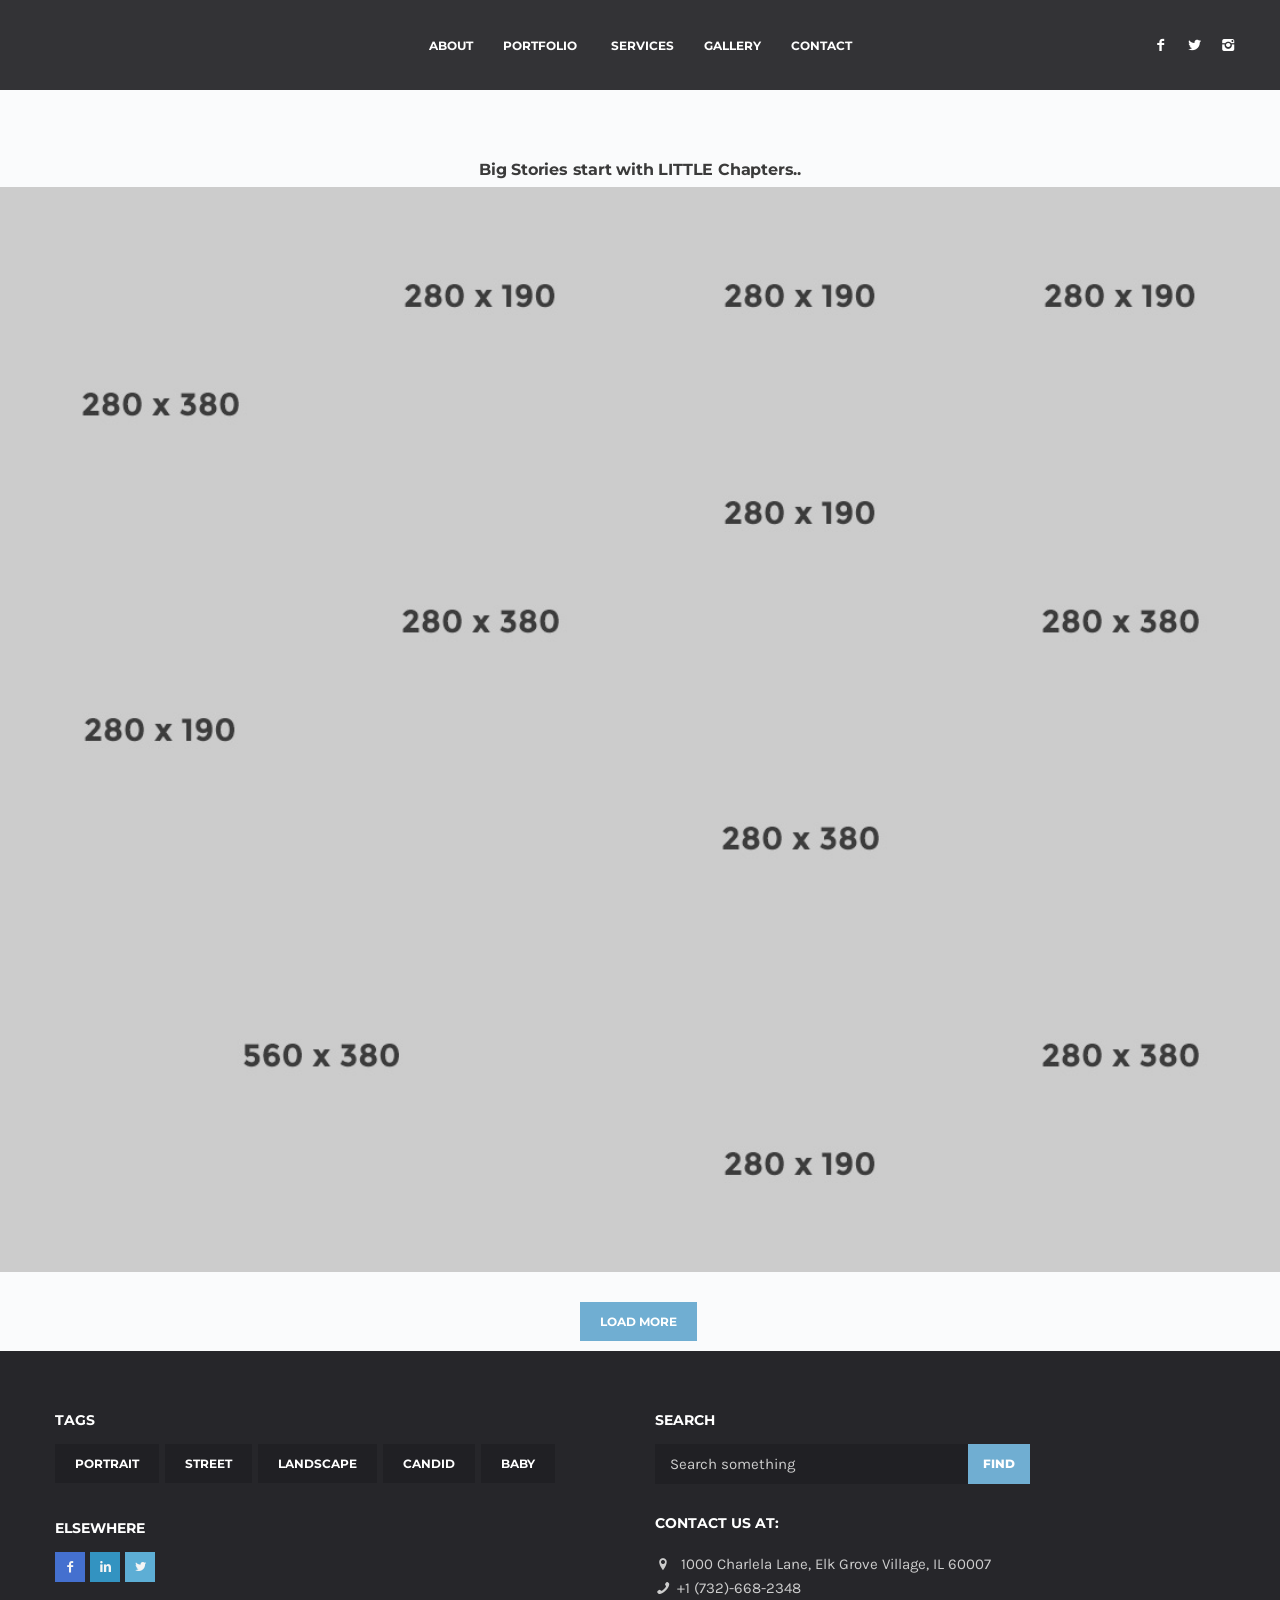
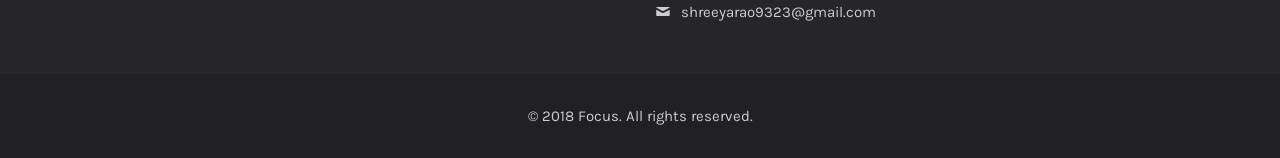
==== commit 02064cd6: "committed" ====
--- a/baby.html
+++ b/baby.html
@@ -5,7 +5,7 @@
 <meta name="viewport" content="width=device-width, initial-scale=1.0">
 <meta name="description" content="">
 <meta name="author" content="">
-<link rel="shortcut icon" href="style/images/favicon.png">
+<link rel="shortcut icon" href="style/images/letter.jpg">
 <title>Focus</title>
 <!-- Bootstrap core CSS -->
 <link href="style/css/bootstrap.min.css" rel="stylesheet">
@@ -36,7 +36,7 @@
     <!-- /.navbar-header -->
     <div class="collapse navbar-collapse">
       <ul class="nav navbar-nav">
-        <li><a href="about2.html">About</a>
+        <li><a href="index.html">About</a>
         <li class="dropdown"><a href="portfolio.html" class="dropdown-toggle js-activated" data-toggle="dropdown">Portfolio <span class="caret"></span></a>
           <ul class="dropdown-menu">
             <li><a href="portrait.html">PORTRAIT</a></li>
@@ -67,261 +67,205 @@
     <!-- /.social-wrapper --> 
   </nav>
   <!-- /.navbar -->
+    
+    <div class="offset"></div>
+  <div class="light-wrapper">
+    <div class="container inner2 bp0">
+      <div class="thin">
+        <div class="headline text-center">
+          <h4>Big Stories start with LITTLE Chapters..</h4>
+        <!--  <p class="lead">based in london, I specialize in fashion, wedding, food & drink photography.</p> -->
+        </div>
+        <!-- /.headline --> 
+        
+      </div>
+      <!-- /.thin --> 
+    </div>
+    <!-- /.container -->
   
-  <div class="offset"></div>
-  <div class="dark-wrapper">
-    <div class="container inner2">
-      <h3 class="section-title text-center">from our portfolio</h3>
-      <p class="text-center">Nullam quis risus eget urna mollis ornare vel eu leo. Praesent commodo cursus magna, vel scelerisque nisl consectetur et.</p>
+        <div id="js-grid-mosaic" class="cbp">
+          
+          <div class="cbp-item print"> <a class="cbp-caption fancybox-media" data-rel="portfolio" href="style/images/art/p2-full.jpg" data-title-id="title-2">
+            <div class="cbp-caption-defaultWrap"> <img src="style/images/art/p2.jpg" alt="" /> </div>
+            <div class="cbp-caption-activeWrap">
+              <div class="cbp-l-caption-alignCenter">
+                <div class="cbp-l-caption-body">
+                  <div class="cbp-l-caption-title"><span class="cbp-plus"></span></div>
+                </div>
+              </div>
+            </div>
+            <!--/.cbp-caption-activeWrap --> 
+            </a> </div>
+          <!--/.cbp-item -->
+          
+          <div class="cbp-item web logo"> <a class="cbp-caption fancybox-media" data-rel="portfolio" href="style/images/art/p3-full.jpg" data-title-id="title-3">
+            <div class="cbp-caption-defaultWrap"> <img src="style/images/art/p3.jpg" alt="" /> </div>
+            <div class="cbp-caption-activeWrap">
+              <div class="cbp-l-caption-alignCenter">
+                <div class="cbp-l-caption-body">
+                  <div class="cbp-l-caption-title"><span class="cbp-plus"></span></div>
+                </div>
+              </div>
+            </div>
+            <!--/.cbp-caption-activeWrap --> 
+            </a>
+            <div id="title-3" class="hidden">
+              <h3>Ullamcorper Sem Bibendum</h3>
+              <p>Praesent commodo cursus magna, vel scelerisque nisl consectetur et.</p>
+            </div>
+            <!-- /.hidden --> 
+          </div>
+          <!--/.cbp-item -->
+          
+          <div class="cbp-item web"> <a class="cbp-caption fancybox-media" data-rel="portfolio" href="style/images/art/p4-full.jpg" data-title-id="title-4">
+            <div class="cbp-caption-defaultWrap"> <img src="style/images/art/p4.jpg" alt="" /> </div>
+            <div class="cbp-caption-activeWrap">
+              <div class="cbp-l-caption-alignCenter">
+                <div class="cbp-l-caption-body">
+                  <div class="cbp-l-caption-title"><span class="cbp-plus"></span></div>
+                </div>
+              </div>
+            </div>
+            <!--/.cbp-caption-activeWrap --> 
+            </a> </div>
+          <!--/.cbp-item -->
+          
+          <div class="cbp-item print logo"> <a class="cbp-caption fancybox-media" data-rel="portfolio" href="style/images/art/p5-full.jpg" data-title-id="title-5">
+            <div class="cbp-caption-defaultWrap"> <img src="style/images/art/p5.jpg" alt="" /> </div>
+            <div class="cbp-caption-activeWrap">
+              <div class="cbp-l-caption-alignCenter">
+                <div class="cbp-l-caption-body">
+                  <div class="cbp-l-caption-title"><span class="cbp-plus"></span></div>
+                </div>
+              </div>
+            </div>
+            <!--/.cbp-caption-activeWrap --> 
+            </a> </div>
+          <!--/.cbp-item -->
+          
+          <div class="cbp-item print web"> <a class="cbp-caption fancybox-media" data-rel="portfolio" href="style/images/art/p6-full.jpg" data-title-id="title-6">
+            <div class="cbp-caption-defaultWrap"> <img src="style/images/art/p6.jpg" alt="" /> </div>
+            <div class="cbp-caption-activeWrap">
+              <div class="cbp-l-caption-alignCenter">
+                <div class="cbp-l-caption-body">
+                  <div class="cbp-l-caption-title"><span class="cbp-plus"></span></div>
+                </div>
+              </div>
+            </div>
+            <!--/.cbp-caption-activeWrap --> 
+            </a>
+            <div id="title-6" class="hidden">
+              <h3>Ullamcorper Sem Bibendum</h3>
+              <p>Praesent commodo cursus magna, vel scelerisque nisl consectetur et.</p>
+            </div>
+            <!-- /.hidden --> 
+          </div>
+          <!--/.cbp-item -->
+          
+          <div class="cbp-item motion logo"> <a class="cbp-caption fancybox-media" data-rel="portfolio" href="https://vimeo.com/6757600" data-title-id="title-7">
+            <div class="cbp-caption-defaultWrap"> <img src="style/images/art/p7.jpg" alt="" /> </div>
+            <div class="cbp-caption-activeWrap">
+              <div class="cbp-l-caption-alignCenter">
+                <div class="cbp-l-caption-body">
+                  <div class="cbp-l-caption-title"><span class="cbp-plus"></span></div>
+                </div>
+              </div>
+            </div>
+            <!--/.cbp-caption-activeWrap --> 
+            </a> </div>
+          <!--/.cbp-item -->
+          
+          <div class="cbp-item print logo"> <a class="cbp-caption fancybox-media" data-rel="portfolio" href="style/images/art/p8-full.jpg" data-title-id="title-8">
+            <div class="cbp-caption-defaultWrap"> <img src="style/images/art/p8.jpg" alt="" /> </div>
+            <div class="cbp-caption-activeWrap">
+              <div class="cbp-l-caption-alignCenter">
+                <div class="cbp-l-caption-body">
+                  <div class="cbp-l-caption-title"><span class="cbp-plus"></span></div>
+                </div>
+              </div>
+            </div>
+            <!--/.cbp-caption-activeWrap --> 
+            </a> </div>
+          <!--/.cbp-item -->
+          
+          <div class="cbp-item logo web"> <a class="cbp-caption fancybox-media" data-rel="portfolio" href="style/images/art/p9-full.jpg" data-title-id="title-9">
+            <div class="cbp-caption-defaultWrap"> <img src="style/images/art/p9.jpg" alt="" /> </div>
+            <div class="cbp-caption-activeWrap">
+              <div class="cbp-l-caption-alignCenter">
+                <div class="cbp-l-caption-body">
+                  <div class="cbp-l-caption-title"><span class="cbp-plus"></span></div>
+                </div>
+              </div>
+            </div>
+            <!--/.cbp-caption-activeWrap --> 
+            </a> </div>
+          <!--/.cbp-item -->
+          
+          <div class="cbp-item print web"> <a class="cbp-caption fancybox-media" data-rel="portfolio" href="style/images/art/p10-full.jpg" data-title-id="title-10">
+            <div class="cbp-caption-defaultWrap"> <img src="style/images/art/p10.jpg" alt="" /> </div>
+            <div class="cbp-caption-activeWrap">
+              <div class="cbp-l-caption-alignCenter">
+                <div class="cbp-l-caption-body">
+                  <div class="cbp-l-caption-title"><span class="cbp-plus"></span></div>
+                </div>
+              </div>
+            </div>
+            
+            <!--/.cbp-caption-activeWrap --> 
+            
+            </a> </div>
+          
+          <!--/.cbp-item -->
+          
+          <div class="cbp-item print"> <a class="cbp-caption fancybox-media" data-rel="portfolio" href="style/images/art/p11-full.jpg" data-title-id="title-11">
+            <div class="cbp-caption-defaultWrap"> <img src="style/images/art/p11.jpg" alt="" /> </div>
+            <div class="cbp-caption-activeWrap">
+              <div class="cbp-l-caption-alignCenter">
+                <div class="cbp-l-caption-body">
+                  <div class="cbp-l-caption-title"><span class="cbp-plus"></span></div>
+                </div>
+              </div>
+            </div>
+            
+            <!--/.cbp-caption-activeWrap --> 
+            
+            </a> </div>
+          
+          <!--/.cbp-item -->
+          
+          <div class="cbp-item print logo"> <a class="cbp-caption fancybox-media" data-rel="portfolio" href="style/images/art/p12-full.jpg" data-title-id="title-12">
+            <div class="cbp-caption-defaultWrap"> <img src="style/images/art/p12.jpg" alt="" /> </div>
+            <div class="cbp-caption-activeWrap">
+              <div class="cbp-l-caption-alignCenter">
+                <div class="cbp-l-caption-body">
+                  <div class="cbp-l-caption-title"><span class="cbp-plus"></span></div>
+                </div>
+              </div>
+            </div>
+            <!--/.cbp-caption-activeWrap --> 
+            </a> </div>
+          <!--/.cbp-item -->
+          
+          <div class="cbp-item print logo"> <a class="cbp-caption fancybox-media" data-rel="portfolio" href="style/images/art/p13-full.jpg" data-title-id="title-13">
+            <div class="cbp-caption-defaultWrap"> <img src="style/images/art/p13.jpg" alt="" /> </div>
+            <div class="cbp-caption-activeWrap">
+              <div class="cbp-l-caption-alignCenter">
+                <div class="cbp-l-caption-body">
+                  <div class="cbp-l-caption-title"><span class="cbp-plus"></span></div>
+                </div>
+              </div>
+            </div>
+            <!--/.cbp-caption-activeWrap --> 
+            </a> </div>
+          <!--/.cbp-item --> 
+          
+        </div>
+        <!--/.cbp --> 
+        
+     
       <div class="divide30"></div>
-      <div id="slide-portfolio" class="image-grid col3">
-        <div class="items-wrapper">
-          <ul class="isotope items">
-            <li class="item">
-              <figure class="icon-overlay"><a href="#0" data-type="slide-portfolio-item-1"><img src="style/images/art/pf1.jpg" alt="" /></a></figure>
-              <div class="slide-portfolio-item-info box">
-                <h4 class="post-title">Coffee Time</h4>
-              </div>
-            </li>
-            <li class="item">
-              <figure class="icon-overlay"><a href="#0" data-type="slide-portfolio-item-2"><img src="style/images/art/pf2.jpg" alt="" /></a></figure>
-              <div class="slide-portfolio-item-info box">
-                <h4 class="post-title">Transportation</h4>
-              </div>
-            </li>
-            <li class="item">
-              <figure class="icon-overlay"><a href="#0" data-type="slide-portfolio-item-3"><img src="style/images/art/pf3.jpg" alt="" /></a></figure>
-              <div class="slide-portfolio-item-info box">
-                <h4 class="post-title">Colorful Objects</h4>
-              </div>
-            </li>
-            <li class="item">
-              <figure class="icon-overlay"><a href="#0" data-type="slide-portfolio-item-4"><img src="style/images/art/pf4.jpg" alt="" /></a></figure>
-              <div class="slide-portfolio-item-info box">
-                <h4 class="post-title">Green Grass</h4>
-              </div>
-            </li>
-            <li class="item">
-              <figure class="icon-overlay"><a href="#0" data-type="slide-portfolio-item-5"><img src="style/images/art/pf5.jpg" alt="" /></a></figure>
-              <div class="slide-portfolio-item-info box">
-                <h4 class="post-title">Suitcase</h4>
-              </div>
-            </li>
-            <li class="item">
-              <figure class="icon-overlay"><a href="#0" data-type="slide-portfolio-item-6"><img src="style/images/art/pf6.jpg" alt="" /></a></figure>
-              <div class="slide-portfolio-item-info box">
-                <h4 class="post-title">Tulips</h4>
-              </div>
-            </li>
-            <li class="item">
-              <figure class="icon-overlay"><a href="#0" data-type="slide-portfolio-item-7"><img src="style/images/art/pf7.jpg" alt="" /></a></figure>
-              <div class="slide-portfolio-item-info box">
-                <h4 class="post-title">Workshop</h4>
-              </div>
-            </li>
-            <li class="item">
-              <figure class="icon-overlay"><a href="#0" data-type="slide-portfolio-item-8"><img src="style/images/art/pf8.jpg" alt="" /></a></figure>
-              <div class="slide-portfolio-item-info box">
-                <h4 class="post-title">Coffee Cups</h4>
-              </div>
-            </li>
-            <li class="item">
-              <figure class="icon-overlay"><a href="#0" data-type="slide-portfolio-item-9"><img src="style/images/art/pf9.jpg" alt="" /></a></figure>
-              <div class="slide-portfolio-item-info box">
-                <h4 class="post-title">Holding Green</h4>
-              </div>
-            </li>
-          </ul>
-        </div>
-        <!--/.items-wrapper --> 
-      </div>
-      <!-- slide-portfolio --> 
-      
-    </div>
-    <!-- /.container --> 
+      <div id="js-grid-mosaic-more" class="cbp-l-loadMore-text"> <a href="ajax/loadmore2.html" class="cbp-l-loadMorelink btn" rel="nofollow"> <span class="cbp-l-loadMore-defaultText">Load More</span> <span class="cbp-l-loadMore-loadingText">Loading...</span> <span class="cbp-l-loadMore-noMoreLoading">No More Works</span> </a> </div>
     
-  </div>
-  <!-- /.dark-wrapper -->
-  
-
- 
-
-<div class="slide-portfolio-item-content dark-wrapper slide-portfolio-item-1">
-  <div class="slide-portfolio-item-detail">
-    <div class="inner2">
-      <h2 class="text-center">Coffee Time</h2>
-      <p class="text-center">Cras mattis consectetur purus sit amet fermentum. Integer posuere erat a ante venenatis dapibus posuere velit aliquet. Sed posuere consectetur est at lobortis. Donec sed odio dui. Integer posuere erat a ante venenatis dapibus posuere velit aliquet. Maecenas sed diam eget risus varius blandit sit amet non magna.</p>
-      <div class="divide25"></div>
-      <ul class="basic-gallery text-center">
-        <li><img src="style/images/art/sp1-1.jpg" alt=""></li>
-        <li><img src="style/images/art/sp1-2.jpg" alt=""></li>
-        <li><img src="style/images/art/sp1-3.jpg" alt=""></li>
-        <li><img src="style/images/art/sp1-4.jpg" alt=""></li>
-        <li><img src="style/images/art/sp1-5.jpg" alt=""></li>
-      </ul>
-    </div>
-    <!-- .inner --> 
-  </div>
-  <!-- slide-portfolio-item-detail --> 
-</div>
-<!-- slide-portfolio-item-content -->
-
-<div class="slide-portfolio-item-content dark-wrapper slide-portfolio-item-2">
-  <div class="slide-portfolio-item-detail">
-    <div class="inner2">
-      <h2 class="text-center">Transportation</h2>
-      <p class="text-center">Cras mattis consectetur purus sit amet fermentum. Integer posuere erat a ante venenatis dapibus posuere velit aliquet. Sed posuere consectetur est at lobortis. Donec sed odio dui. Integer posuere erat a ante venenatis dapibus posuere velit aliquet. Maecenas sed diam eget risus varius blandit sit amet non magna.</p>
-      <div class="divide25"></div>
-      <ul class="basic-gallery text-center">
-        <li><img src="style/images/art/sp2-1.jpg" alt=""></li>
-        <li><img src="style/images/art/sp2-2.jpg" alt=""></li>
-        <li><img src="style/images/art/sp2-3.jpg" alt=""></li>
-        <li><img src="style/images/art/sp2-4.jpg" alt=""></li>
-      </ul>
-    </div>
-    <!-- .inner --> 
-  </div>
-  <!-- slide-portfolio-item-detail --> 
-</div>
-<!-- slide-portfolio-item-content -->
-
-<div class="slide-portfolio-item-content dark-wrapper slide-portfolio-item-3">
-  <div class="slide-portfolio-item-detail">
-    <div class="inner2">
-      <h2 class="text-center">Colorful Objects</h2>
-      <p class="text-center">Cras mattis consectetur purus sit amet fermentum. Integer posuere erat a ante venenatis dapibus posuere velit aliquet. Sed posuere consectetur est at lobortis. Donec sed odio dui. Integer posuere erat a ante venenatis dapibus posuere velit aliquet. Maecenas sed diam eget risus varius blandit sit amet non magna.</p>
-      <div class="divide25"></div>
-      <ul class="basic-gallery text-center">
-        <li><img src="style/images/art/sp3-1.jpg" alt=""></li>
-        <li><img src="style/images/art/sp3-2.jpg" alt=""></li>
-        <li><img src="style/images/art/sp3-3.jpg" alt=""></li>
-        <li><img src="style/images/art/sp3-4.jpg" alt=""></li>
-      </ul>
-    </div>
-    <!-- .inner --> 
-  </div>
-  <!-- slide-portfolio-item-detail --> 
-</div>
-<!-- slide-portfolio-item-content -->
-
-<div class="slide-portfolio-item-content dark-wrapper slide-portfolio-item-4">
-  <div class="slide-portfolio-item-detail">
-    <div class="inner2">
-      <h2 class="text-center">Green Grass</h2>
-      <p class="text-center">Cras mattis consectetur purus sit amet fermentum. Integer posuere erat a ante venenatis dapibus posuere velit aliquet. Sed posuere consectetur est at lobortis. Donec sed odio dui. Integer posuere erat a ante venenatis dapibus posuere velit aliquet. Maecenas sed diam eget risus varius blandit sit amet non magna.</p>
-      <div class="divide25"></div>
-      <ul class="basic-gallery text-center">
-        <li><img src="style/images/art/sp4-1.jpg" alt=""></li>
-        <li><img src="style/images/art/sp4-2.jpg" alt=""></li>
-        <li><img src="style/images/art/sp4-3.jpg" alt=""></li>
-        <li><img src="style/images/art/sp4-4.jpg" alt=""></li>
-        <li><img src="style/images/art/sp4-5.jpg" alt=""></li>
-      </ul>
-    </div>
-    <!-- .inner --> 
-  </div>
-  <!-- slide-portfolio-item-detail --> 
-</div>
-<!-- slide-portfolio-item-content -->
-<div class="slide-portfolio-item-content dark-wrapper slide-portfolio-item-5">
-  <div class="slide-portfolio-item-detail">
-    <div class="inner2">
-      <h2 class="text-center">Suitcase</h2>
-      <p class="text-center">Cras mattis consectetur purus sit amet fermentum. Integer posuere erat a ante venenatis dapibus posuere velit aliquet. Sed posuere consectetur est at lobortis. Donec sed odio dui. Integer posuere erat a ante venenatis dapibus posuere velit aliquet. Maecenas sed diam eget risus varius blandit sit amet non magna.</p>
-      <div class="divide25"></div>
-      <ul class="basic-gallery text-center">
-        <li><img src="style/images/art/sp5-1.jpg" alt=""></li>
-        <li><img src="style/images/art/sp5-2.jpg" alt=""></li>
-        <li><img src="style/images/art/sp5-3.jpg" alt=""></li>
-        <li><img src="style/images/art/sp5-4.jpg" alt=""></li>
-      </ul>
-    </div>
-    <!-- .inner --> 
-  </div>
-  <!-- slide-portfolio-item-detail --> 
-</div>
-<!-- slide-portfolio-item-content -->
-<div class="slide-portfolio-item-content dark-wrapper slide-portfolio-item-6">
-  <div class="slide-portfolio-item-detail">
-    <div class="inner2">
-      <h2 class="text-center">Tulips</h2>
-      <p class="text-center">Cras mattis consectetur purus sit amet fermentum. Integer posuere erat a ante venenatis dapibus posuere velit aliquet. Sed posuere consectetur est at lobortis. Donec sed odio dui. Integer posuere erat a ante venenatis dapibus posuere velit aliquet. Maecenas sed diam eget risus varius blandit sit amet non magna.</p>
-      <div class="divide25"></div>
-      <ul class="basic-gallery text-center">
-        <li><img src="style/images/art/sp6-1.jpg" alt=""></li>
-        <li><img src="style/images/art/sp6-2.jpg" alt=""></li>
-        <li><img src="style/images/art/sp6-3.jpg" alt=""></li>
-      </ul>
-    </div>
-    <!-- .inner --> 
-  </div>
-  <!-- slide-portfolio-item-detail --> 
-</div>
-<!-- slide-portfolio-item-content -->
-<div class="slide-portfolio-item-content dark-wrapper slide-portfolio-item-7">
-  <div class="slide-portfolio-item-detail">
-    <div class="inner2">
-      <h2 class="text-center">Workshop</h2>
-      <p class="text-center">Cras mattis consectetur purus sit amet fermentum. Integer posuere erat a ante venenatis dapibus posuere velit aliquet. Sed posuere consectetur est at lobortis. Donec sed odio dui. Integer posuere erat a ante venenatis dapibus posuere velit aliquet. Maecenas sed diam eget risus varius blandit sit amet non magna.</p>
-      <div class="divide25"></div>
-      <ul class="basic-gallery text-center">
-        <li><img src="style/images/art/sp7-1.jpg" alt=""></li>
-        <li><img src="style/images/art/sp7-2.jpg" alt=""></li>
-        <li><img src="style/images/art/sp7-3.jpg" alt=""></li>
-        <li><img src="style/images/art/sp7-4.jpg" alt=""></li>
-        <li><img src="style/images/art/sp7-5.jpg" alt=""></li>
-        <li><img src="style/images/art/sp7-6.jpg" alt=""></li>
-      </ul>
-    </div>
-    <!-- .inner --> 
-  </div>
-  <!-- slide-portfolio-item-detail --> 
-</div>
-<!-- slide-portfolio-item-content -->
-<div class="slide-portfolio-item-content dark-wrapper slide-portfolio-item-8">
-  <div class="slide-portfolio-item-detail">
-    <div class="inner2">
-      <h2 class="text-center">Coffee Cups</h2>
-      <p class="text-center">Cras mattis consectetur purus sit amet fermentum. Integer posuere erat a ante venenatis dapibus posuere velit aliquet. Sed posuere consectetur est at lobortis. Donec sed odio dui. Integer posuere erat a ante venenatis dapibus posuere velit aliquet. Maecenas sed diam eget risus varius blandit sit amet non magna.</p>
-      <div class="divide25"></div>
-      <ul class="basic-gallery text-center">
-        <li><img src="style/images/art/sp8-1.jpg" alt=""></li>
-        <li><img src="style/images/art/sp8-2.jpg" alt=""></li>
-        <li><img src="style/images/art/sp8-3.jpg" alt=""></li>
-        <li><img src="style/images/art/sp8-4.jpg" alt=""></li>
-      </ul>
-    </div>
-    <!-- .inner --> 
-  </div>
-  <!-- slide-portfolio-item-detail --> 
-</div>
-<!-- slide-portfolio-item-content -->
-<div class="slide-portfolio-item-content dark-wrapper slide-portfolio-item-9">
-  <div class="slide-portfolio-item-detail">
-    <div class="inner2">
-      <h2 class="text-center">Holding Green</h2>
-      <p class="text-center">Cras mattis consectetur purus sit amet fermentum. Integer posuere erat a ante venenatis dapibus posuere velit aliquet. Sed posuere consectetur est at lobortis. Donec sed odio dui. Integer posuere erat a ante venenatis dapibus posuere velit aliquet. Maecenas sed diam eget risus varius blandit sit amet non magna.</p>
-      <div class="divide25"></div>
-      <ul class="basic-gallery text-center">
-        <li><img src="style/images/art/sp9-1.jpg" alt=""></li>
-        <li><img src="style/images/art/sp9-2.jpg" alt=""></li>
-        <li><img src="style/images/art/sp9-3.jpg" alt=""></li>
-        <li><img src="style/images/art/sp9-4.jpg" alt=""></li>
-        <li><img src="style/images/art/sp9-5.jpg" alt=""></li>
-      </ul>
-    </div>
-    <!-- .inner --> 
-  </div>
-  <!-- slide-portfolio-item-detail --> 
-</div>
-<!-- slide-portfolio-item-content --> 
-<a href="#0" class="slide-portfolio-item-content-close"><i class="budicon-cancel-1"></i></a> <!-- close slide portfolio content --> 
-<script src="style/js/jquery.min.js"></script> 
-<script src="style/js/bootstrap.min.js"></script> 
-<script src="style/js/plugins.js"></script> 
-<script src="style/js/classie.js"></script> 
-<script src="style/js/jquery.themepunch.tools.min.js"></script> 
-<script src="style/js/scripts.js"></script>
    <footer class="footer inverse-wrapper">
     <div class="container inner">
     <div class="row">
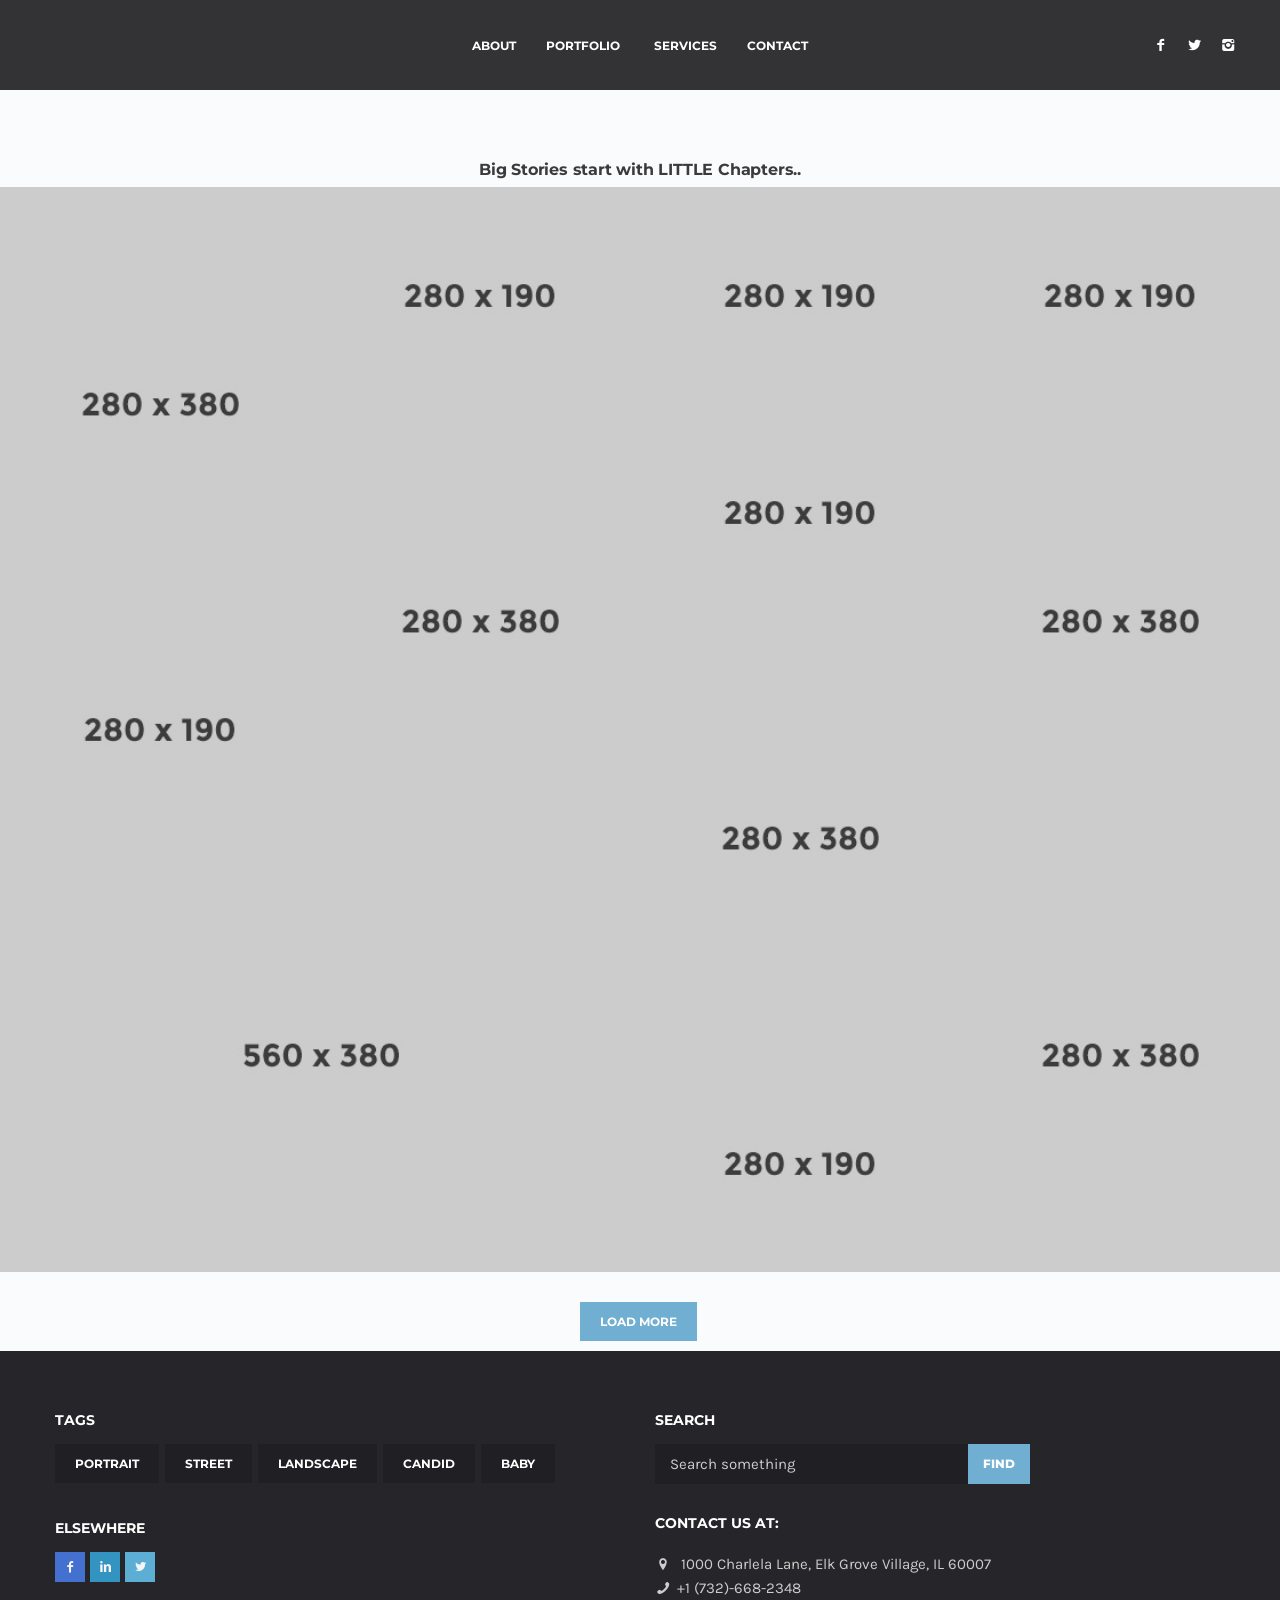
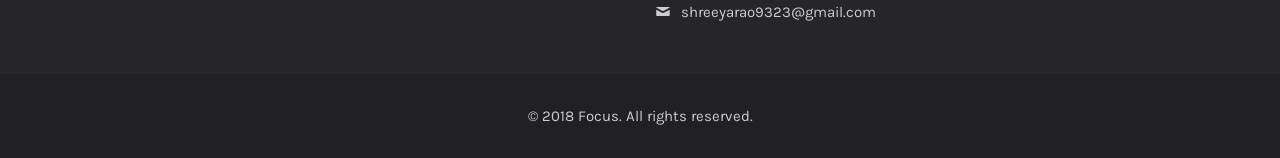
==== commit 1295fd5f: "delete gallery" ====
--- a/baby.html
+++ b/baby.html
@@ -48,7 +48,6 @@
           </ul>
         </li>
         <li><a href="services.html">Services </a>
-        <li><a href="portfolio.html">Gallery </a>
         <li><a href="contact.html">Contact </a>
         </li>
       </ul>
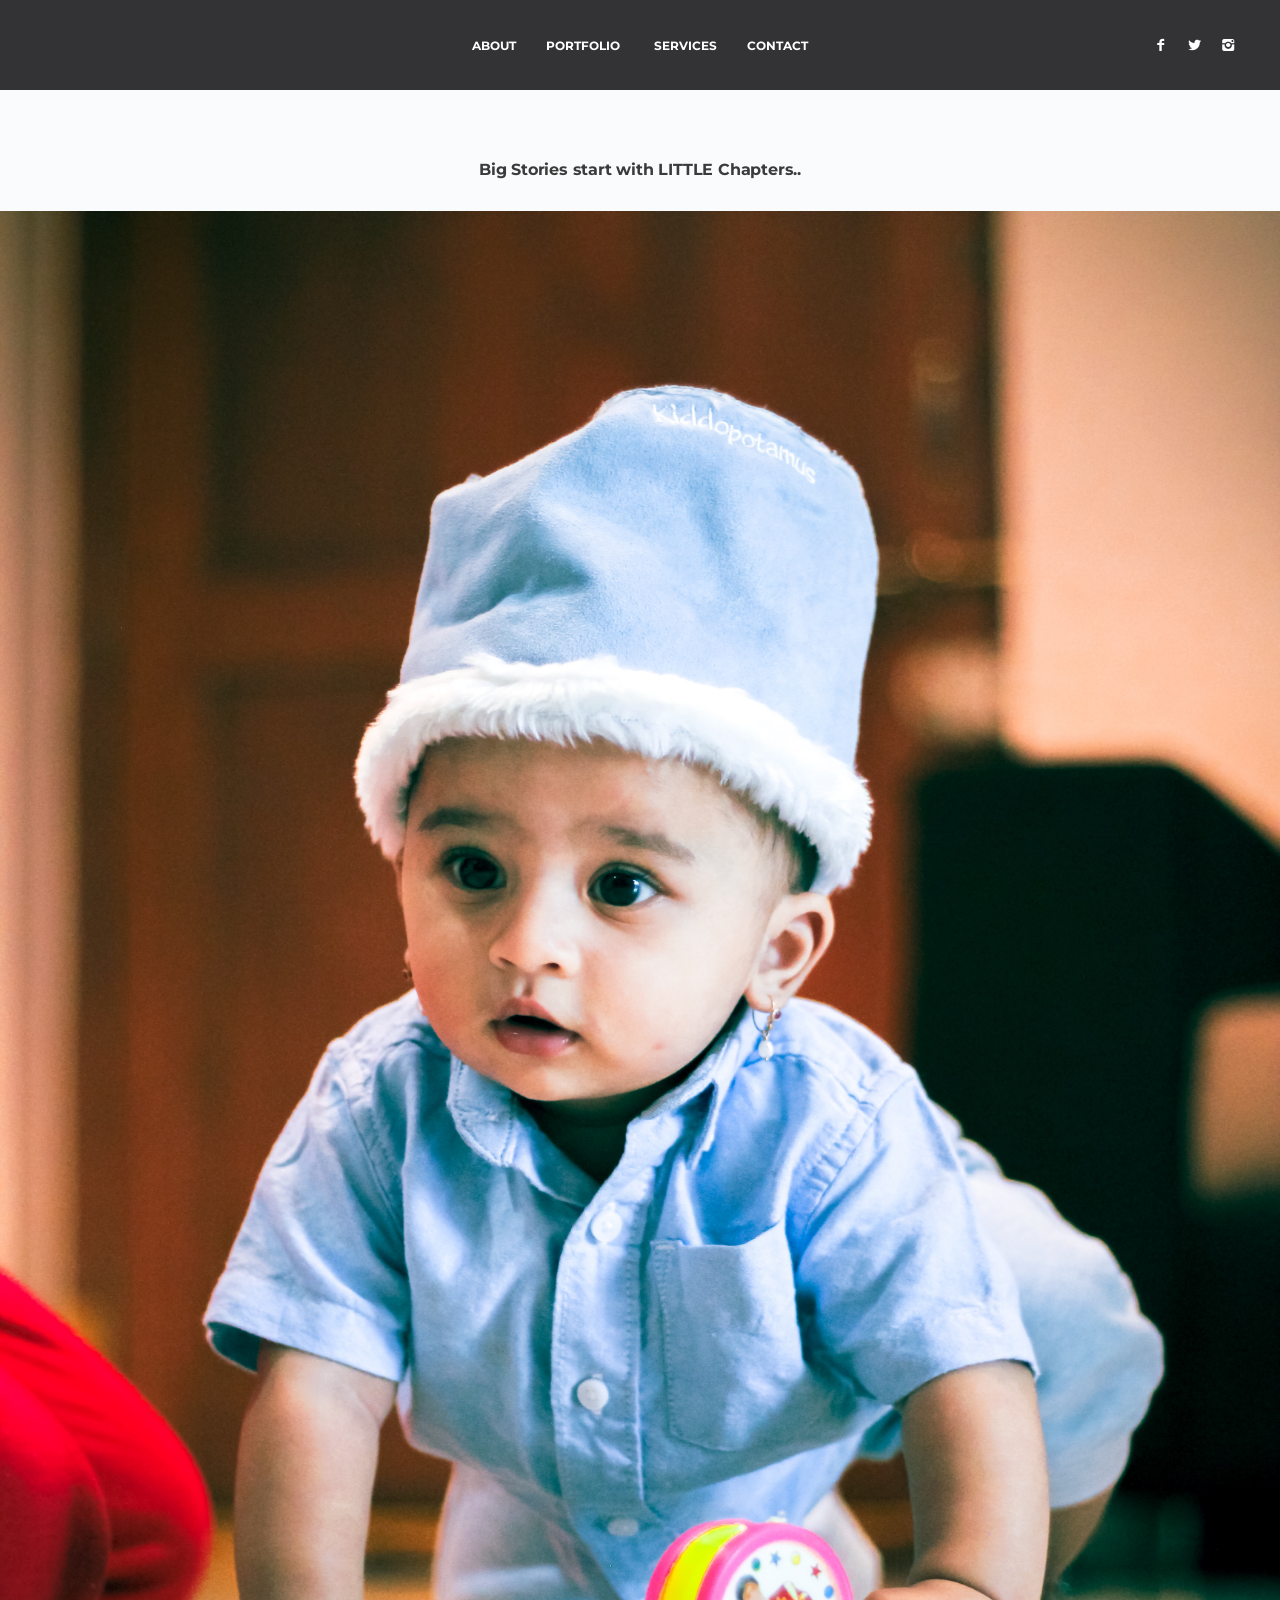
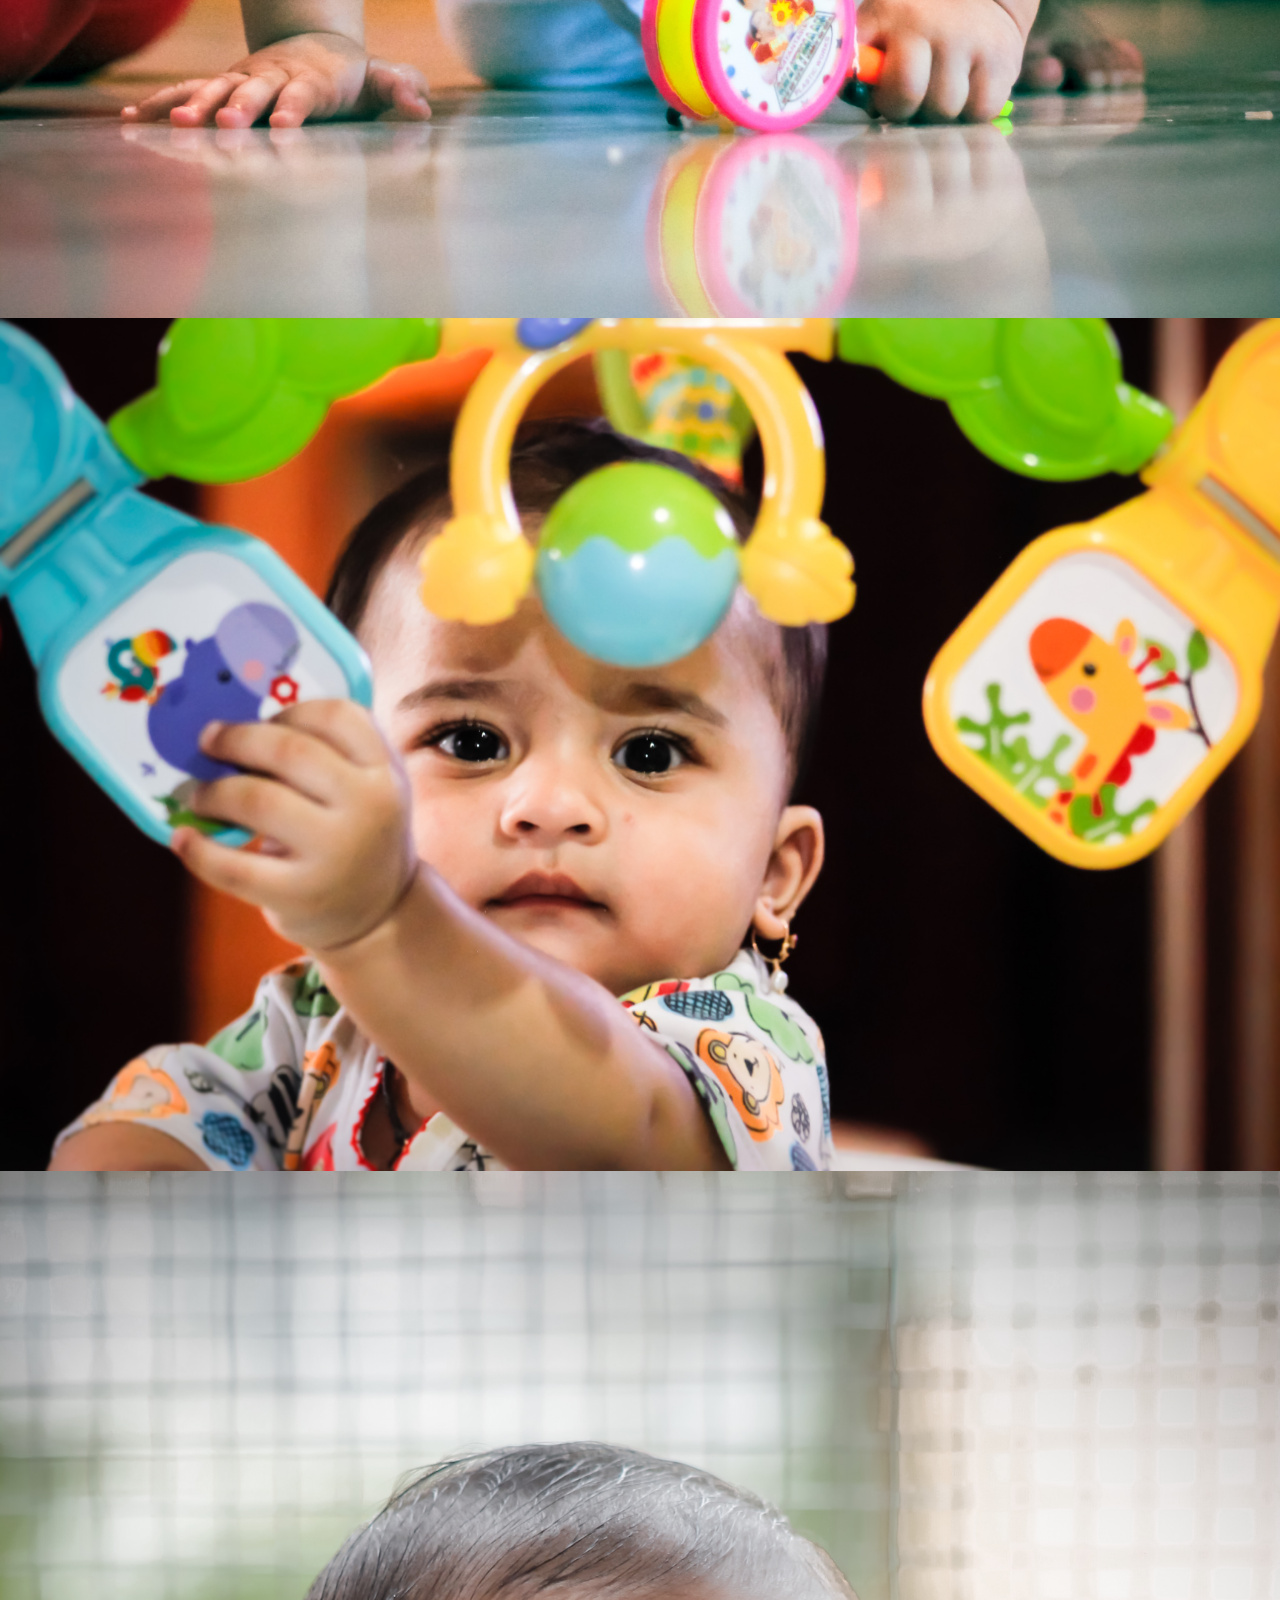
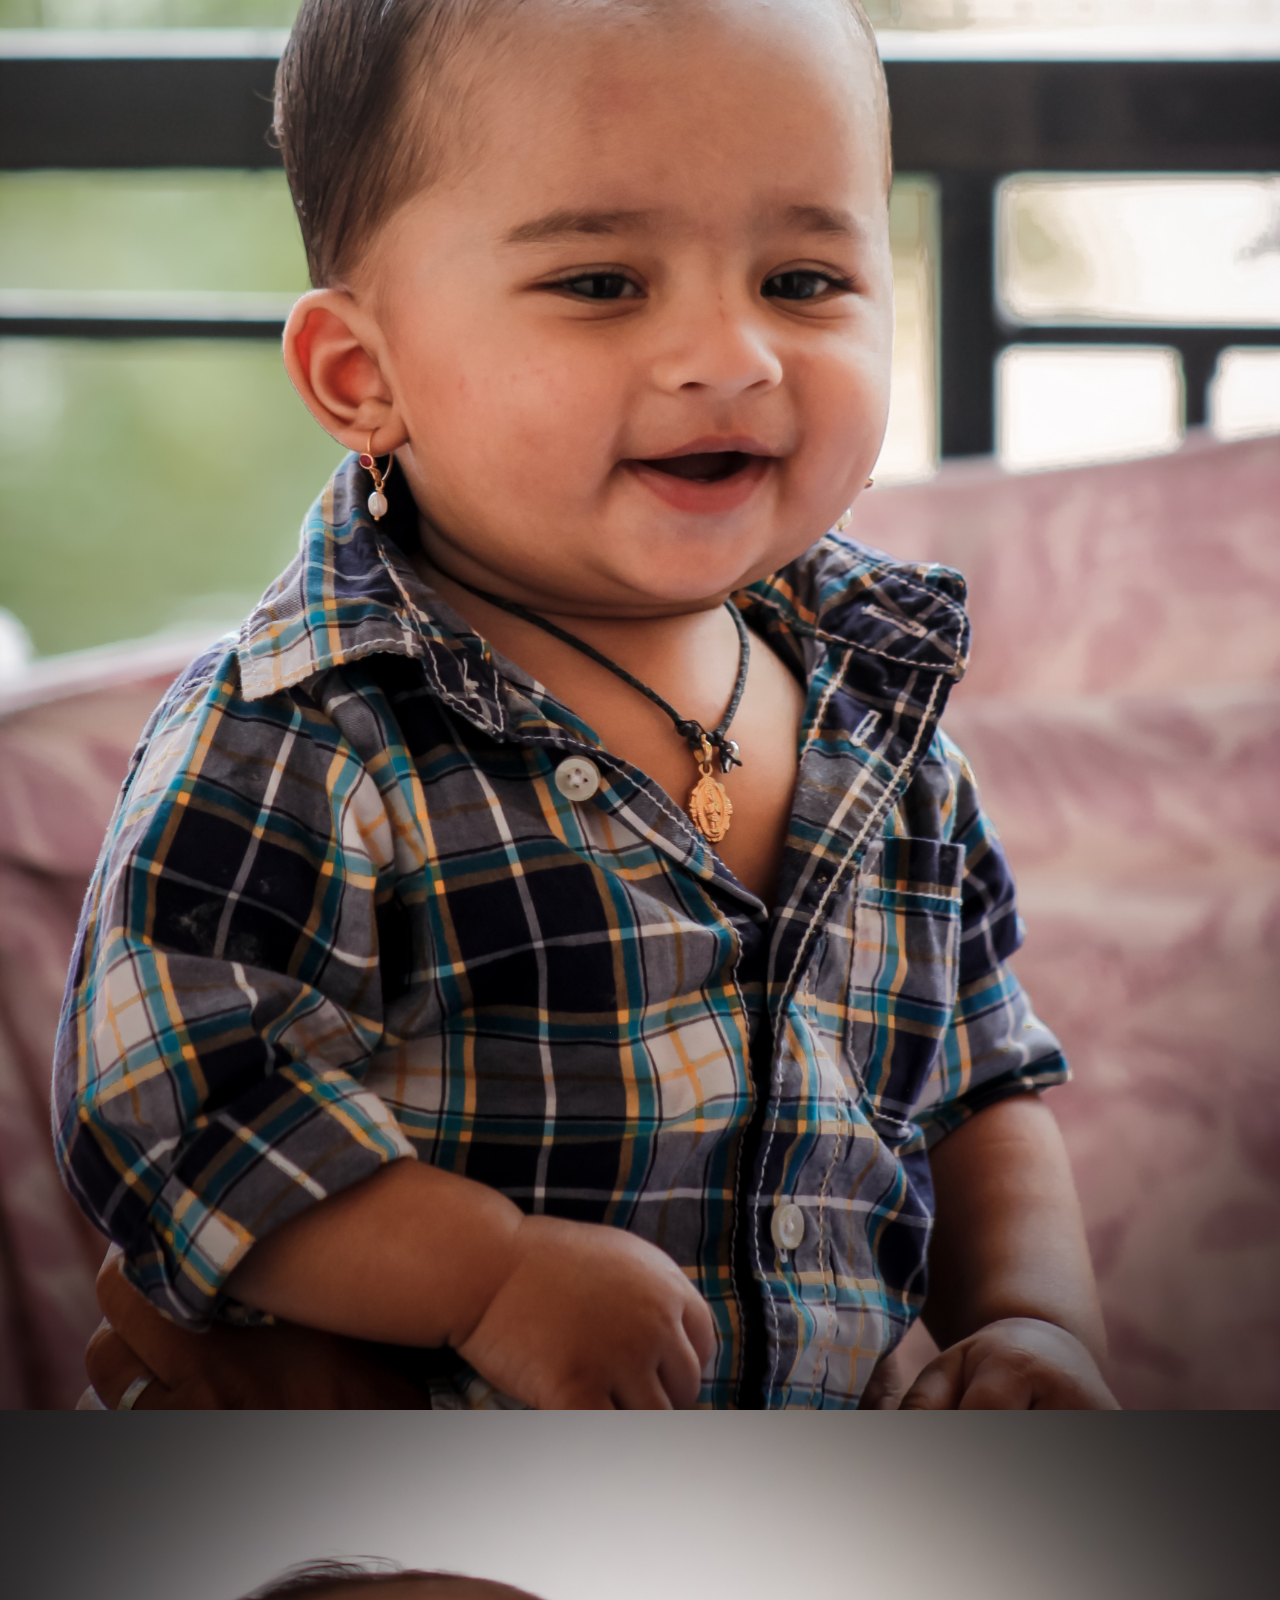
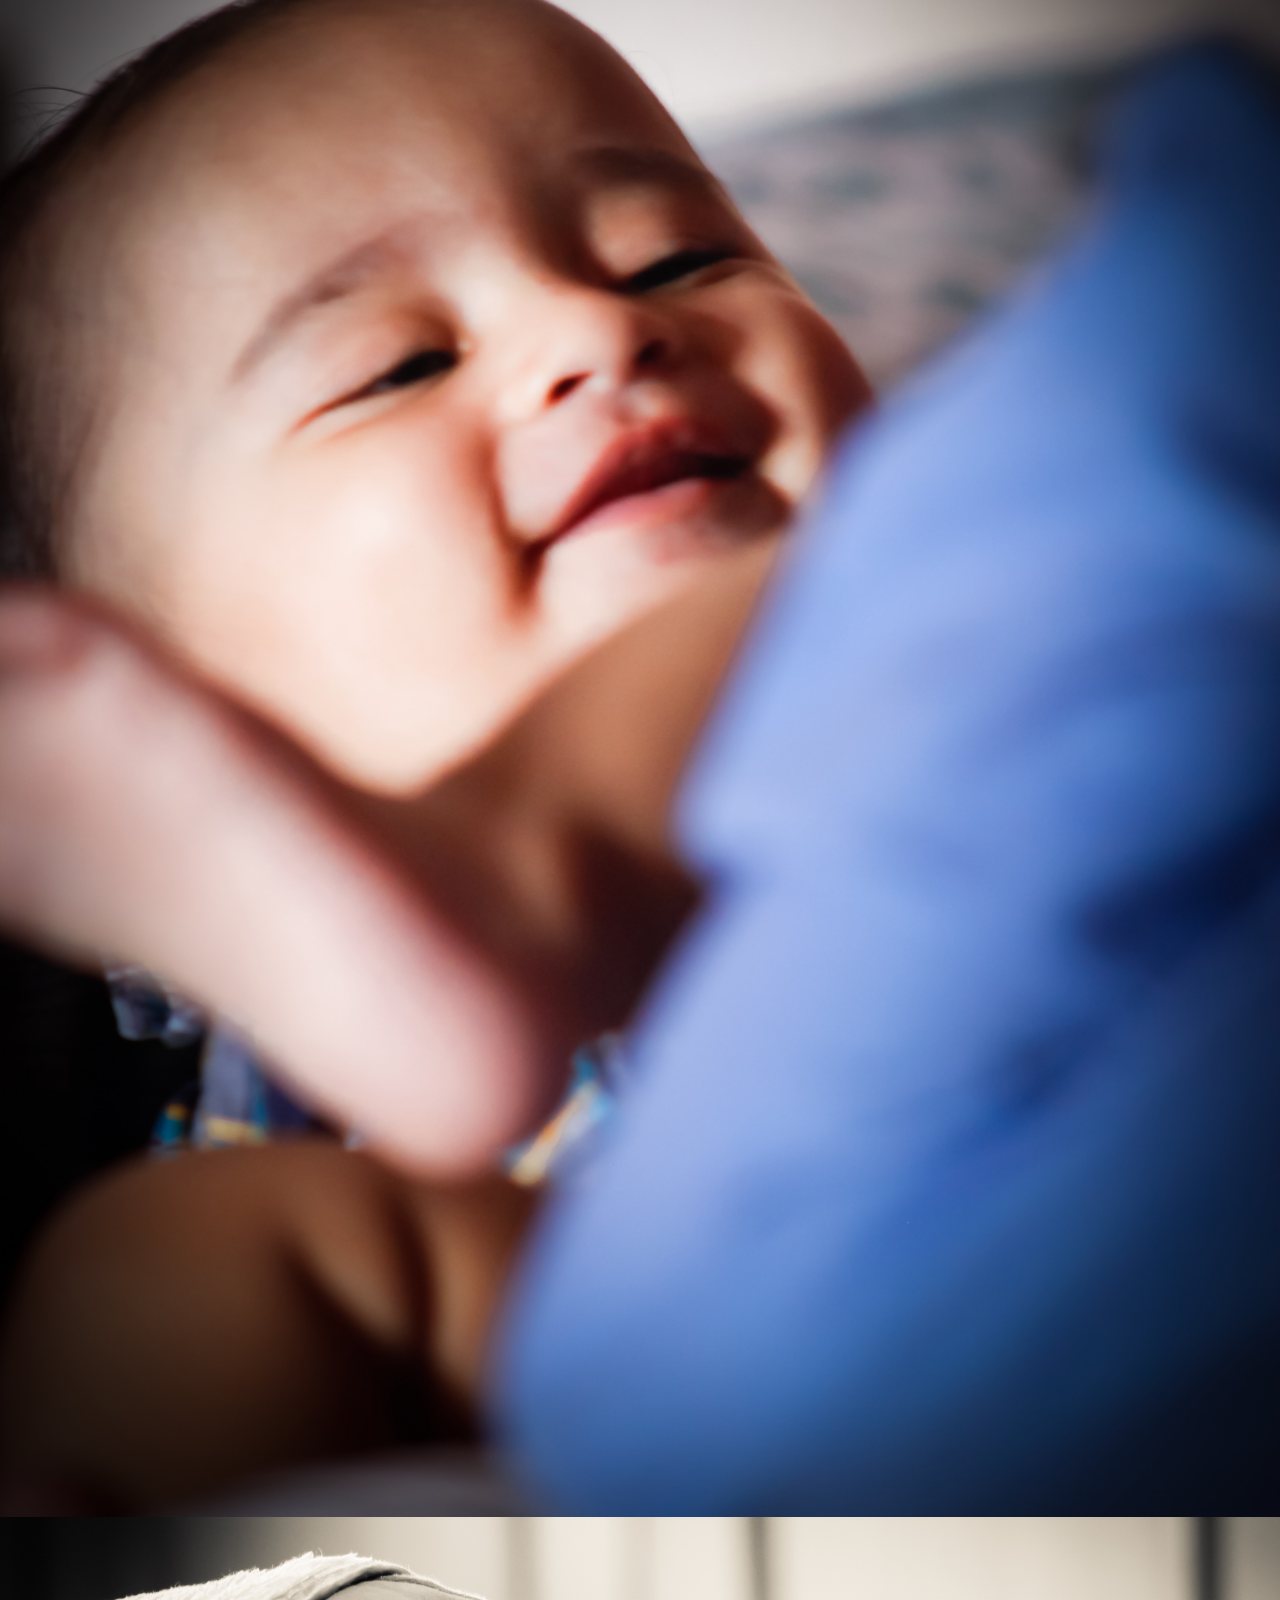
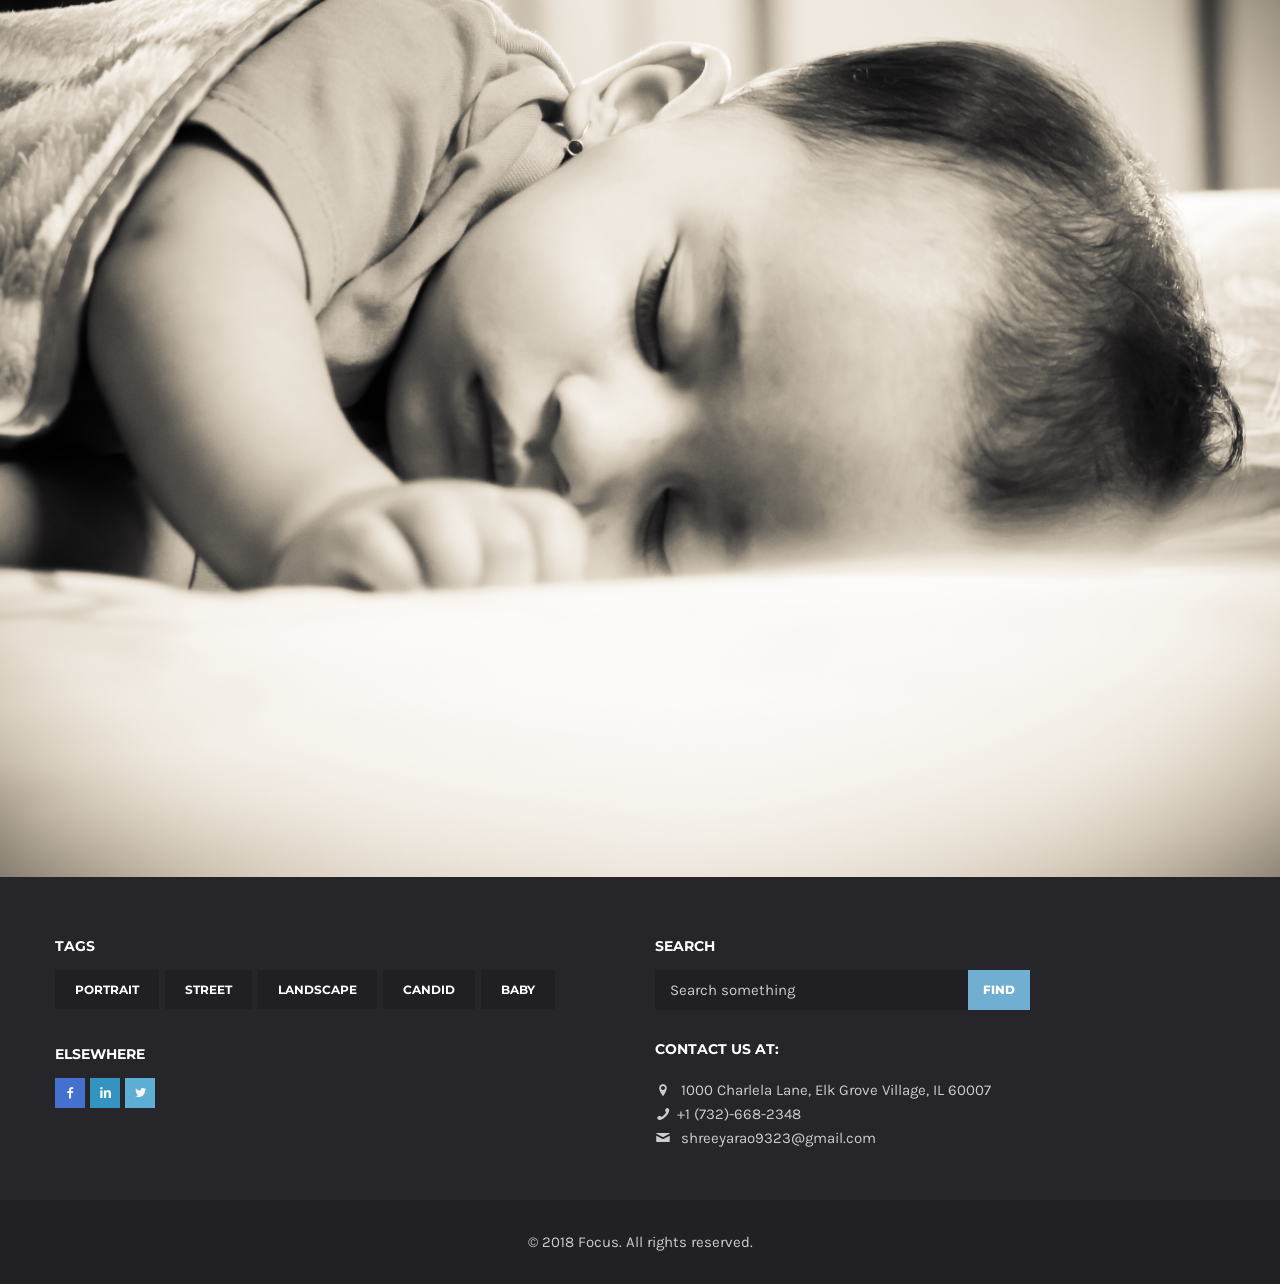
==== commit d84e942c: "images" ====
--- a/baby.html
+++ b/baby.html
@@ -81,11 +81,13 @@
       <!-- /.thin --> 
     </div>
     <!-- /.container -->
+      
+      <br/>
   
         <div id="js-grid-mosaic" class="cbp">
           
-          <div class="cbp-item print"> <a class="cbp-caption fancybox-media" data-rel="portfolio" href="style/images/art/p2-full.jpg" data-title-id="title-2">
-            <div class="cbp-caption-defaultWrap"> <img src="style/images/art/p2.jpg" alt="" /> </div>
+          <div class="cbp-item print"> <a class="cbp-caption fancybox-media" data-rel="portfolio" href="style/images/art/baby-full.JPG" data-title-id="title-2">
+            <div class="cbp-caption-defaultWrap"> <img src="style/images/art/baby.JPG" alt="" /> </div>
             <div class="cbp-caption-activeWrap">
               <div class="cbp-l-caption-alignCenter">
                 <div class="cbp-l-caption-body">
@@ -97,8 +99,8 @@
             </a> </div>
           <!--/.cbp-item -->
           
-          <div class="cbp-item web logo"> <a class="cbp-caption fancybox-media" data-rel="portfolio" href="style/images/art/p3-full.jpg" data-title-id="title-3">
-            <div class="cbp-caption-defaultWrap"> <img src="style/images/art/p3.jpg" alt="" /> </div>
+          <div class="cbp-item web logo"> <a class="cbp-caption fancybox-media" data-rel="portfolio" href="style/images/art/ba1-full.JPG" data-title-id="title-3">
+            <div class="cbp-caption-defaultWrap"> <img src="style/images/art/ba1.JPG" alt="" /> </div>
             <div class="cbp-caption-activeWrap">
               <div class="cbp-l-caption-alignCenter">
                 <div class="cbp-l-caption-body">
@@ -108,7 +110,7 @@
             </div>
             <!--/.cbp-caption-activeWrap --> 
             </a>
-            <div id="title-3" class="hidden">
+          <!--  <div id="title-3" class="hidden">
               <h3>Ullamcorper Sem Bibendum</h3>
               <p>Praesent commodo cursus magna, vel scelerisque nisl consectetur et.</p>
             </div>
@@ -116,8 +118,8 @@
           </div>
           <!--/.cbp-item -->
           
-          <div class="cbp-item web"> <a class="cbp-caption fancybox-media" data-rel="portfolio" href="style/images/art/p4-full.jpg" data-title-id="title-4">
-            <div class="cbp-caption-defaultWrap"> <img src="style/images/art/p4.jpg" alt="" /> </div>
+          <div class="cbp-item web"> <a class="cbp-caption fancybox-media" data-rel="portfolio" href="style/images/art/ba2-full.jpg" data-title-id="title-4">
+            <div class="cbp-caption-defaultWrap"> <img src="style/images/art/ba2.JPG" alt="" /> </div>
             <div class="cbp-caption-activeWrap">
               <div class="cbp-l-caption-alignCenter">
                 <div class="cbp-l-caption-body">
@@ -129,8 +131,8 @@
             </a> </div>
           <!--/.cbp-item -->
           
-          <div class="cbp-item print logo"> <a class="cbp-caption fancybox-media" data-rel="portfolio" href="style/images/art/p5-full.jpg" data-title-id="title-5">
-            <div class="cbp-caption-defaultWrap"> <img src="style/images/art/p5.jpg" alt="" /> </div>
+          <div class="cbp-item print logo"> <a class="cbp-caption fancybox-media" data-rel="portfolio" href="style/images/art/ba3-full.JPG" data-title-id="title-5">
+            <div class="cbp-caption-defaultWrap"> <img src="style/images/art/ba3.JPG" alt="" /> </div>
             <div class="cbp-caption-activeWrap">
               <div class="cbp-l-caption-alignCenter">
                 <div class="cbp-l-caption-body">
@@ -142,8 +144,8 @@
             </a> </div>
           <!--/.cbp-item -->
           
-          <div class="cbp-item print web"> <a class="cbp-caption fancybox-media" data-rel="portfolio" href="style/images/art/p6-full.jpg" data-title-id="title-6">
-            <div class="cbp-caption-defaultWrap"> <img src="style/images/art/p6.jpg" alt="" /> </div>
+          <div class="cbp-item print web"> <a class="cbp-caption fancybox-media" data-rel="portfolio" href="style/images/art/ba4-full.JPG" data-title-id="title-6">
+            <div class="cbp-caption-defaultWrap"> <img src="style/images/art/ba4.JPG" alt="" /> </div>
             <div class="cbp-caption-activeWrap">
               <div class="cbp-l-caption-alignCenter">
                 <div class="cbp-l-caption-body">
@@ -153,117 +155,15 @@
             </div>
             <!--/.cbp-caption-activeWrap --> 
             </a>
-            <div id="title-6" class="hidden">
-              <h3>Ullamcorper Sem Bibendum</h3>
-              <p>Praesent commodo cursus magna, vel scelerisque nisl consectetur et.</p>
-            </div>
-            <!-- /.hidden --> 
-          </div>
-          <!--/.cbp-item -->
-          
-          <div class="cbp-item motion logo"> <a class="cbp-caption fancybox-media" data-rel="portfolio" href="https://vimeo.com/6757600" data-title-id="title-7">
-            <div class="cbp-caption-defaultWrap"> <img src="style/images/art/p7.jpg" alt="" /> </div>
-            <div class="cbp-caption-activeWrap">
-              <div class="cbp-l-caption-alignCenter">
-                <div class="cbp-l-caption-body">
-                  <div class="cbp-l-caption-title"><span class="cbp-plus"></span></div>
-                </div>
-              </div>
-            </div>
-            <!--/.cbp-caption-activeWrap --> 
-            </a> </div>
-          <!--/.cbp-item -->
-          
-          <div class="cbp-item print logo"> <a class="cbp-caption fancybox-media" data-rel="portfolio" href="style/images/art/p8-full.jpg" data-title-id="title-8">
-            <div class="cbp-caption-defaultWrap"> <img src="style/images/art/p8.jpg" alt="" /> </div>
-            <div class="cbp-caption-activeWrap">
-              <div class="cbp-l-caption-alignCenter">
-                <div class="cbp-l-caption-body">
-                  <div class="cbp-l-caption-title"><span class="cbp-plus"></span></div>
-                </div>
-              </div>
-            </div>
-            <!--/.cbp-caption-activeWrap --> 
-            </a> </div>
-          <!--/.cbp-item -->
-          
-          <div class="cbp-item logo web"> <a class="cbp-caption fancybox-media" data-rel="portfolio" href="style/images/art/p9-full.jpg" data-title-id="title-9">
-            <div class="cbp-caption-defaultWrap"> <img src="style/images/art/p9.jpg" alt="" /> </div>
-            <div class="cbp-caption-activeWrap">
-              <div class="cbp-l-caption-alignCenter">
-                <div class="cbp-l-caption-body">
-                  <div class="cbp-l-caption-title"><span class="cbp-plus"></span></div>
-                </div>
-              </div>
-            </div>
-            <!--/.cbp-caption-activeWrap --> 
-            </a> </div>
-          <!--/.cbp-item -->
-          
-          <div class="cbp-item print web"> <a class="cbp-caption fancybox-media" data-rel="portfolio" href="style/images/art/p10-full.jpg" data-title-id="title-10">
-            <div class="cbp-caption-defaultWrap"> <img src="style/images/art/p10.jpg" alt="" /> </div>
-            <div class="cbp-caption-activeWrap">
-              <div class="cbp-l-caption-alignCenter">
-                <div class="cbp-l-caption-body">
-                  <div class="cbp-l-caption-title"><span class="cbp-plus"></span></div>
-                </div>
-              </div>
-            </div>
-            
-            <!--/.cbp-caption-activeWrap --> 
-            
-            </a> </div>
-          
-          <!--/.cbp-item -->
-          
-          <div class="cbp-item print"> <a class="cbp-caption fancybox-media" data-rel="portfolio" href="style/images/art/p11-full.jpg" data-title-id="title-11">
-            <div class="cbp-caption-defaultWrap"> <img src="style/images/art/p11.jpg" alt="" /> </div>
-            <div class="cbp-caption-activeWrap">
-              <div class="cbp-l-caption-alignCenter">
-                <div class="cbp-l-caption-body">
-                  <div class="cbp-l-caption-title"><span class="cbp-plus"></span></div>
-                </div>
-              </div>
-            </div>
-            
-            <!--/.cbp-caption-activeWrap --> 
-            
-            </a> </div>
-          
-          <!--/.cbp-item -->
-          
-          <div class="cbp-item print logo"> <a class="cbp-caption fancybox-media" data-rel="portfolio" href="style/images/art/p12-full.jpg" data-title-id="title-12">
-            <div class="cbp-caption-defaultWrap"> <img src="style/images/art/p12.jpg" alt="" /> </div>
-            <div class="cbp-caption-activeWrap">
-              <div class="cbp-l-caption-alignCenter">
-                <div class="cbp-l-caption-body">
-                  <div class="cbp-l-caption-title"><span class="cbp-plus"></span></div>
-                </div>
-              </div>
-            </div>
-            <!--/.cbp-caption-activeWrap --> 
-            </a> </div>
-          <!--/.cbp-item -->
-          
-          <div class="cbp-item print logo"> <a class="cbp-caption fancybox-media" data-rel="portfolio" href="style/images/art/p13-full.jpg" data-title-id="title-13">
-            <div class="cbp-caption-defaultWrap"> <img src="style/images/art/p13.jpg" alt="" /> </div>
-            <div class="cbp-caption-activeWrap">
-              <div class="cbp-l-caption-alignCenter">
-                <div class="cbp-l-caption-body">
-                  <div class="cbp-l-caption-title"><span class="cbp-plus"></span></div>
-                </div>
-              </div>
-            </div>
-            <!--/.cbp-caption-activeWrap --> 
-            </a> </div>
-          <!--/.cbp-item --> 
-          
-        </div>
-        <!--/.cbp --> 
-        
+         
+          
+        
+        
+          
      
-      <div class="divide30"></div>
-      <div id="js-grid-mosaic-more" class="cbp-l-loadMore-text"> <a href="ajax/loadmore2.html" class="cbp-l-loadMorelink btn" rel="nofollow"> <span class="cbp-l-loadMore-defaultText">Load More</span> <span class="cbp-l-loadMore-loadingText">Loading...</span> <span class="cbp-l-loadMore-noMoreLoading">No More Works</span> </a> </div>
+     
+   <!--   <div class="divide30"></div>
+      <div id="js-grid-mosaic-more" class="cbp-l-loadMore-text"> <a href="ajax/loadmore2.html" class="cbp-l-loadMorelink btn" rel="nofollow"> <span class="cbp-l-loadMore-defaultText">Load More</span> <span class="cbp-l-loadMore-loadingText">Loading...</span> <span class="cbp-l-loadMore-noMoreLoading">No More Works</span> </a> </div> -->
     
    <footer class="footer inverse-wrapper">
     <div class="container inner">
--- a/style.css
+++ b/style.css
@@ -526,6 +526,14 @@
     margin: 12px 8px 0 0;
     text-transform: uppercase;
 }
+
+.classname {
+	font-family: 'Montserrat', sans-serif;
+}
+
+.classname {
+	font-family: 'Karla', sans-serif;
+}
 /*-----------------------------------------------------------------------------------*/
 /*	02. BUTTON
 /*-----------------------------------------------------------------------------------*/
@@ -1791,7 +1799,7 @@
     width: 100%;
 }
 #video-office {
-    background: url('style/video/fish.jpg') scroll no-repeat center center;
+    background: url('style/video/nyc.jpg') scroll no-repeat center center;
     background-size: cover;
 }
 .content-overlay {
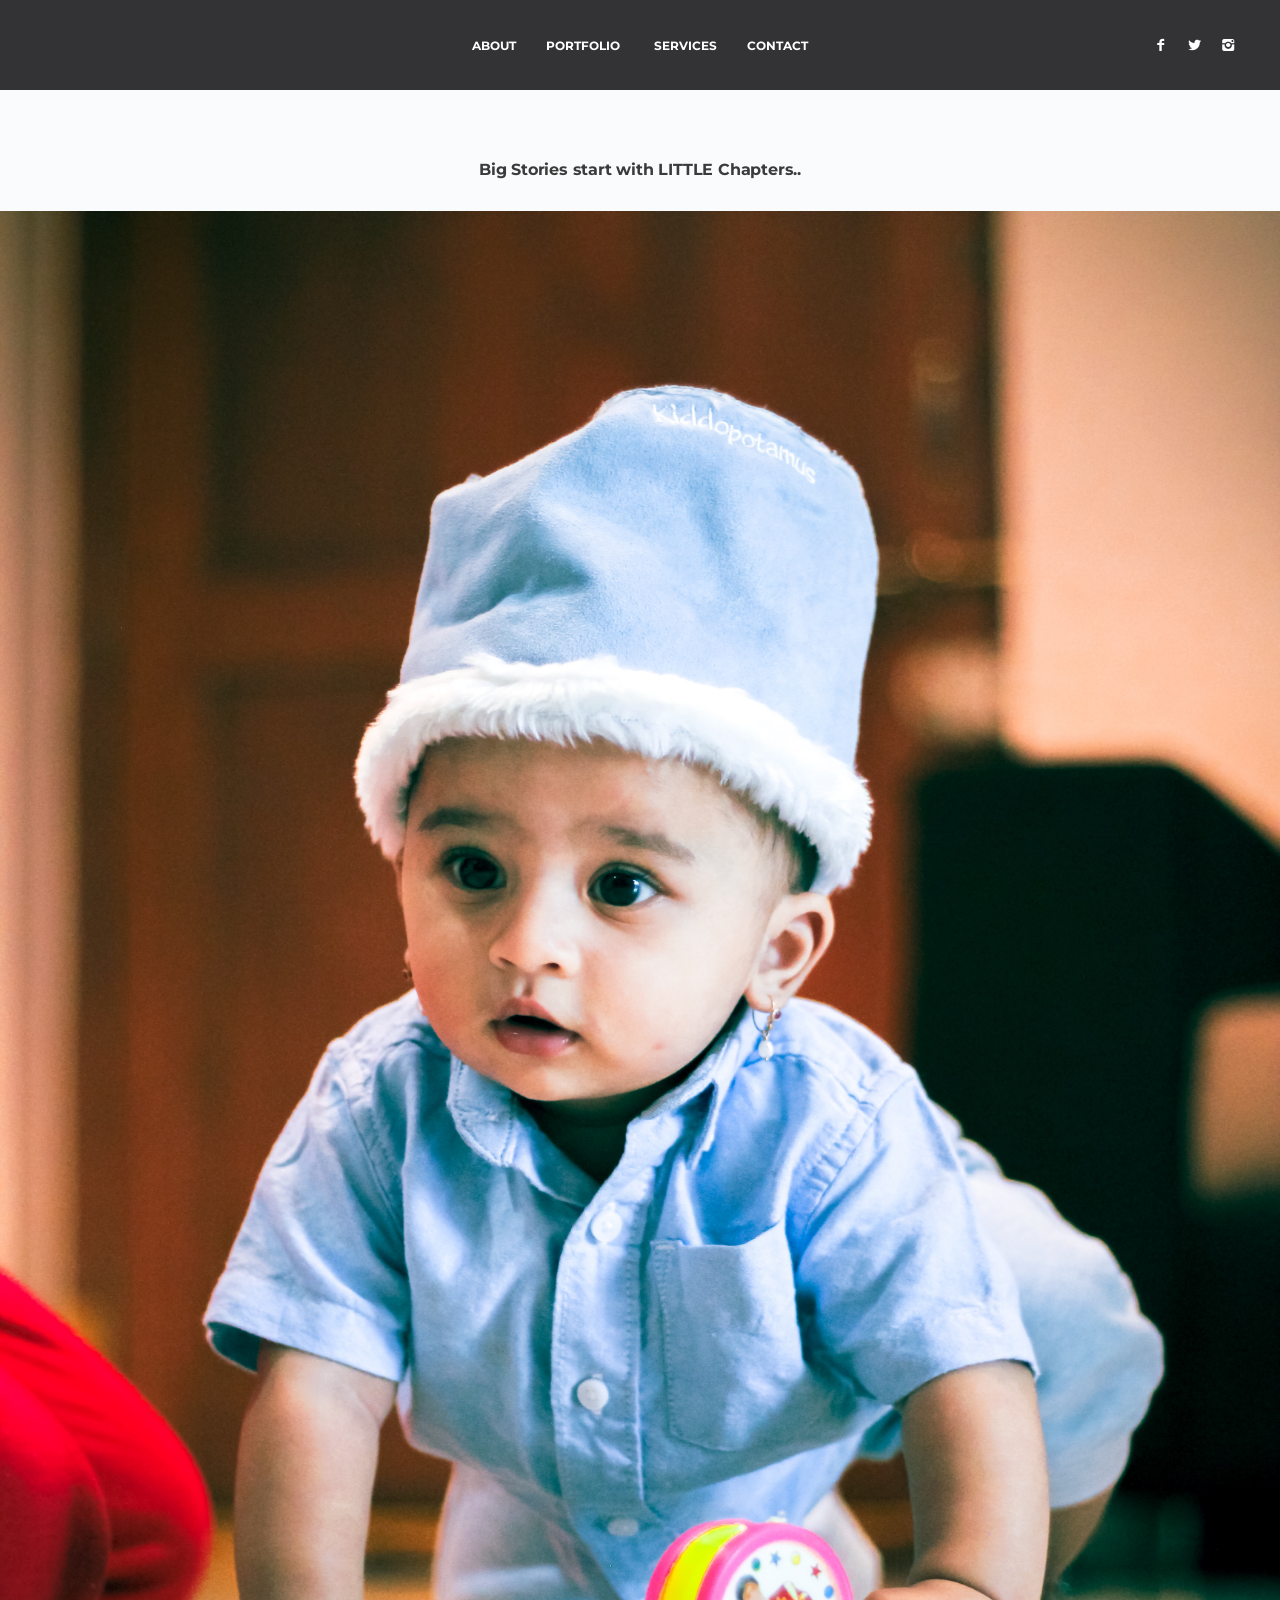
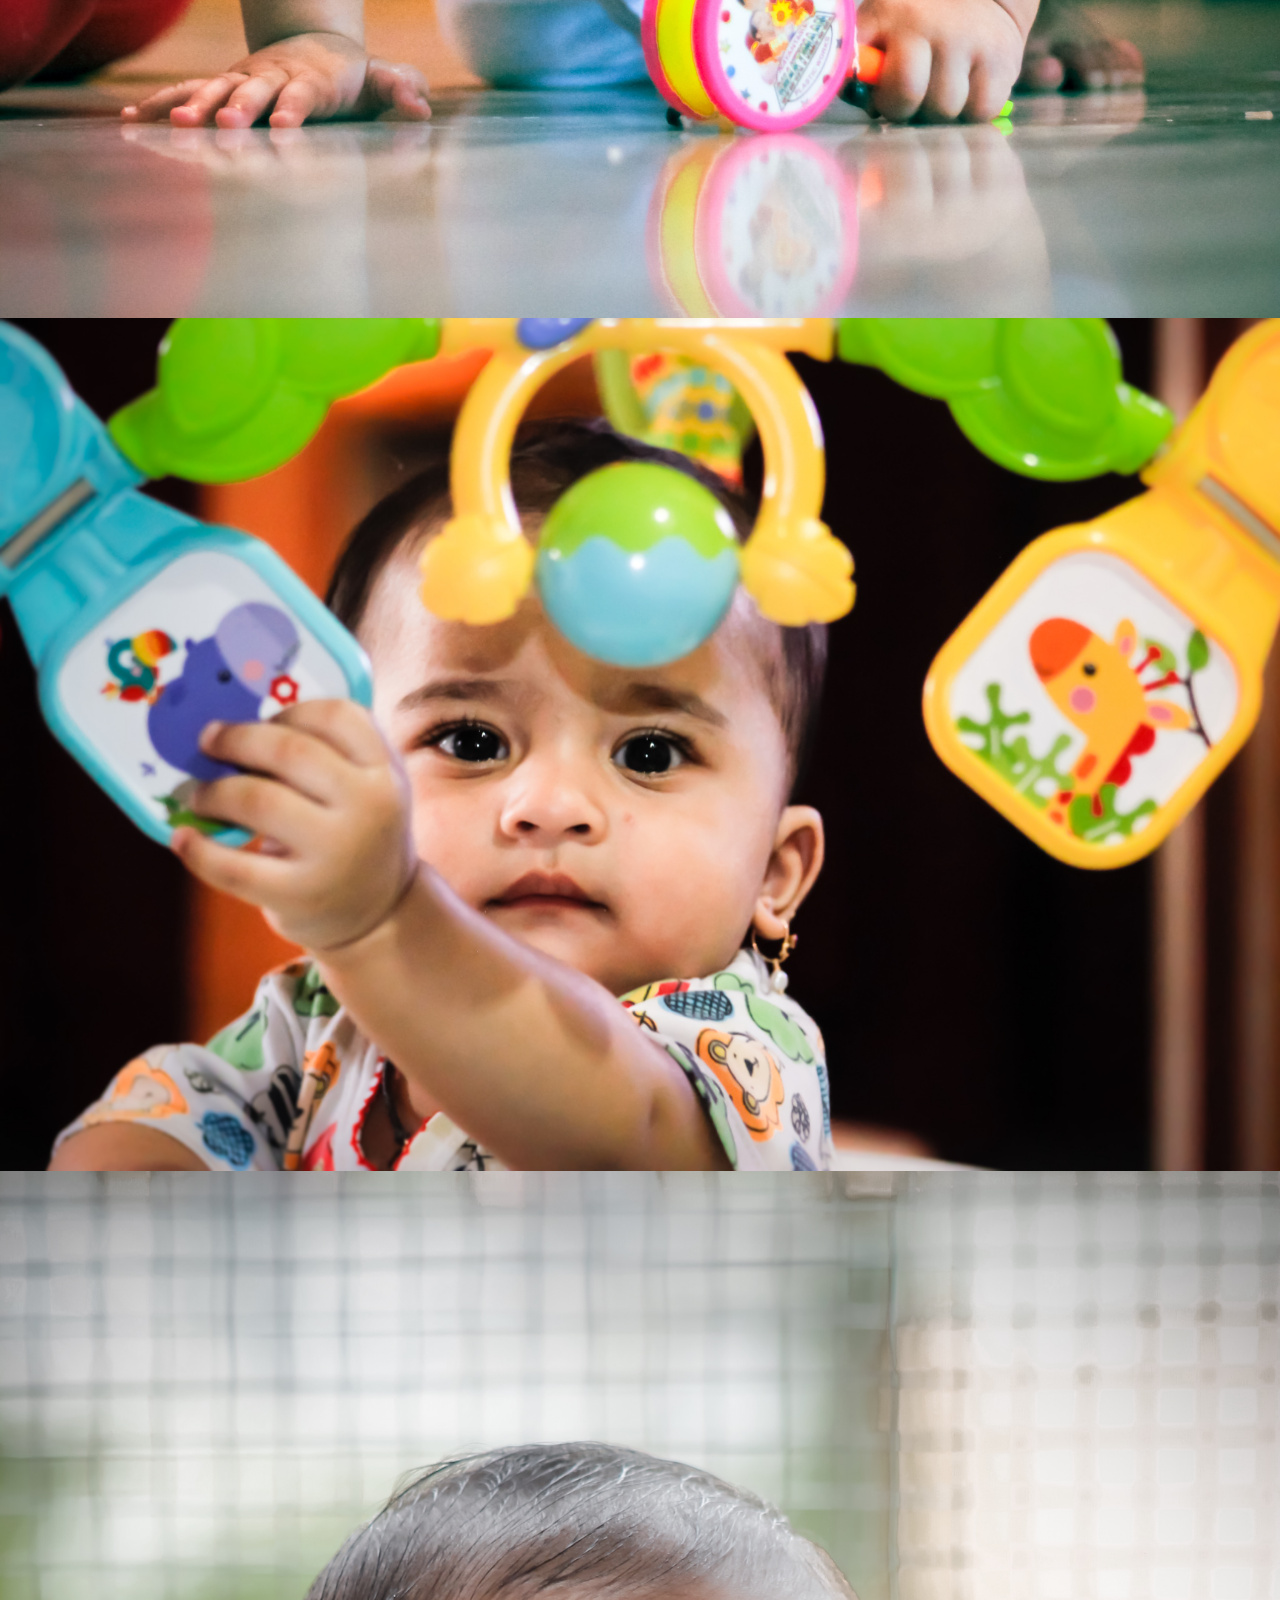
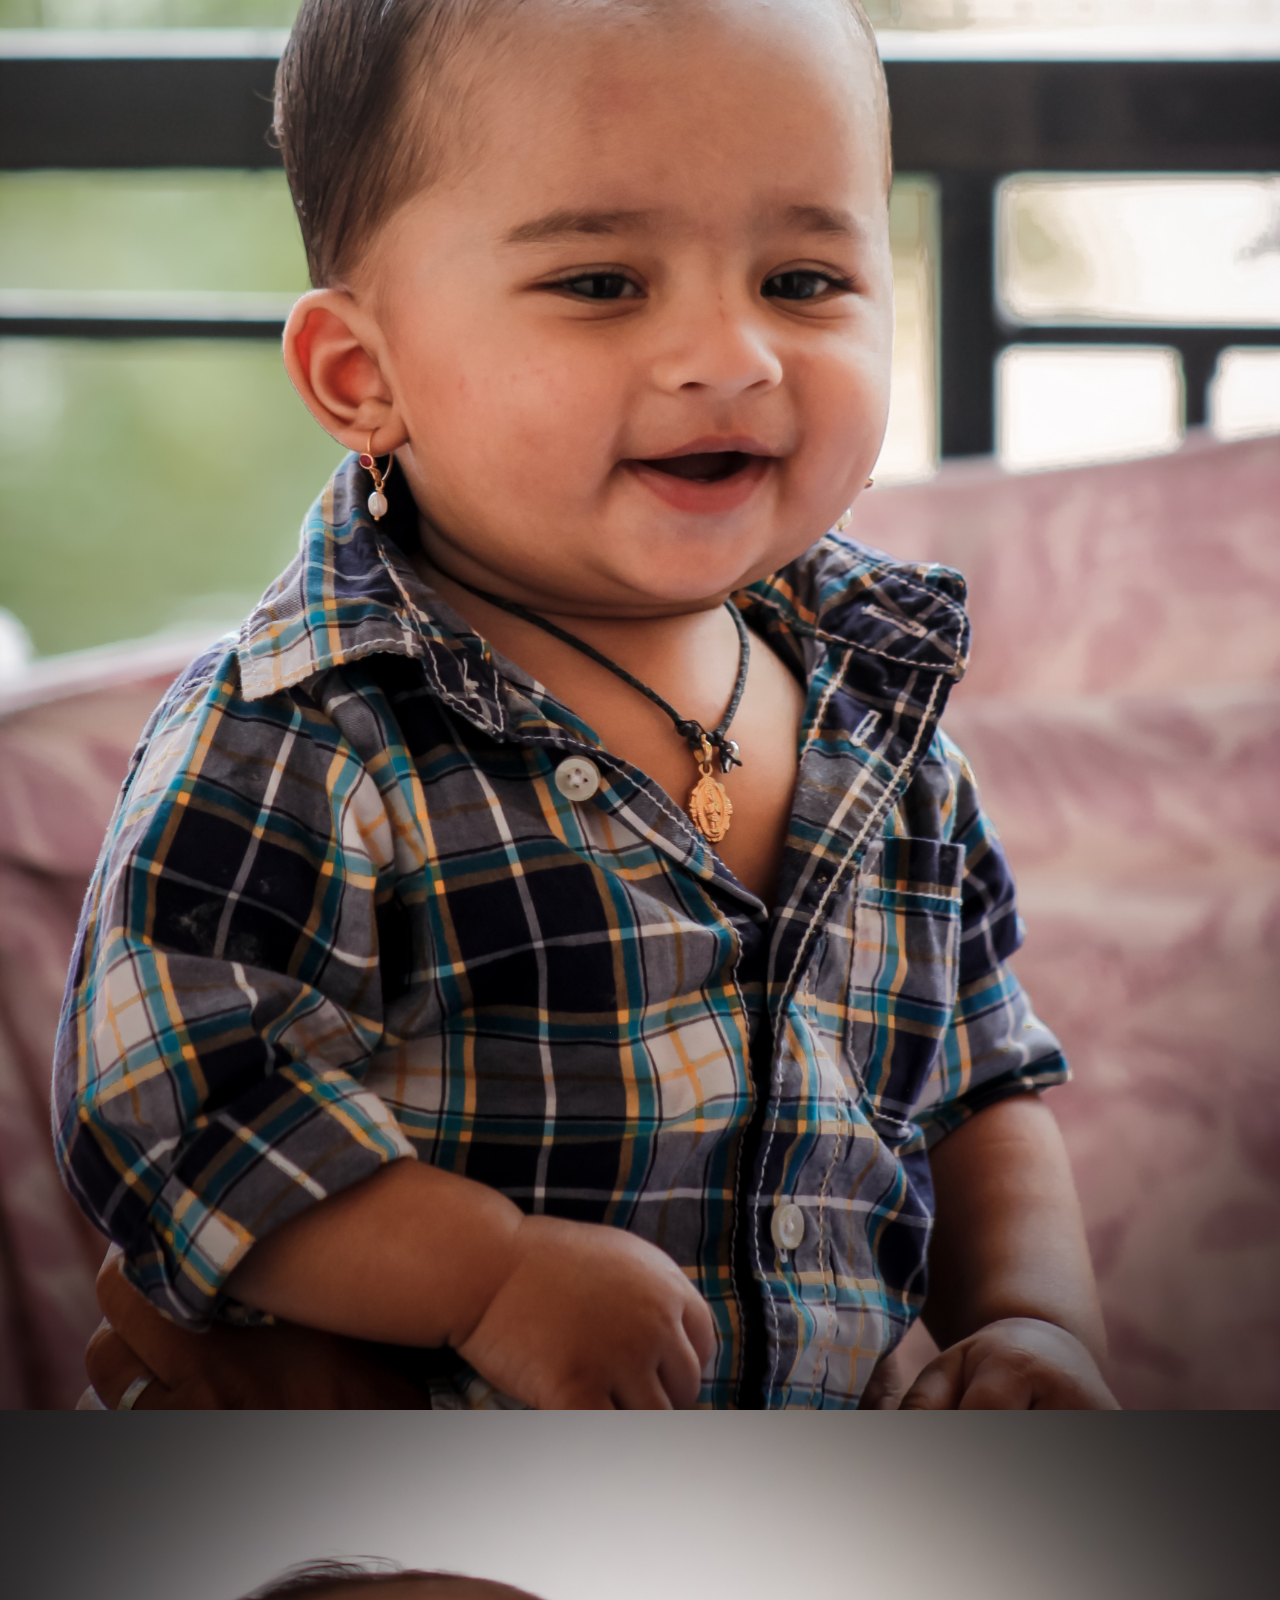
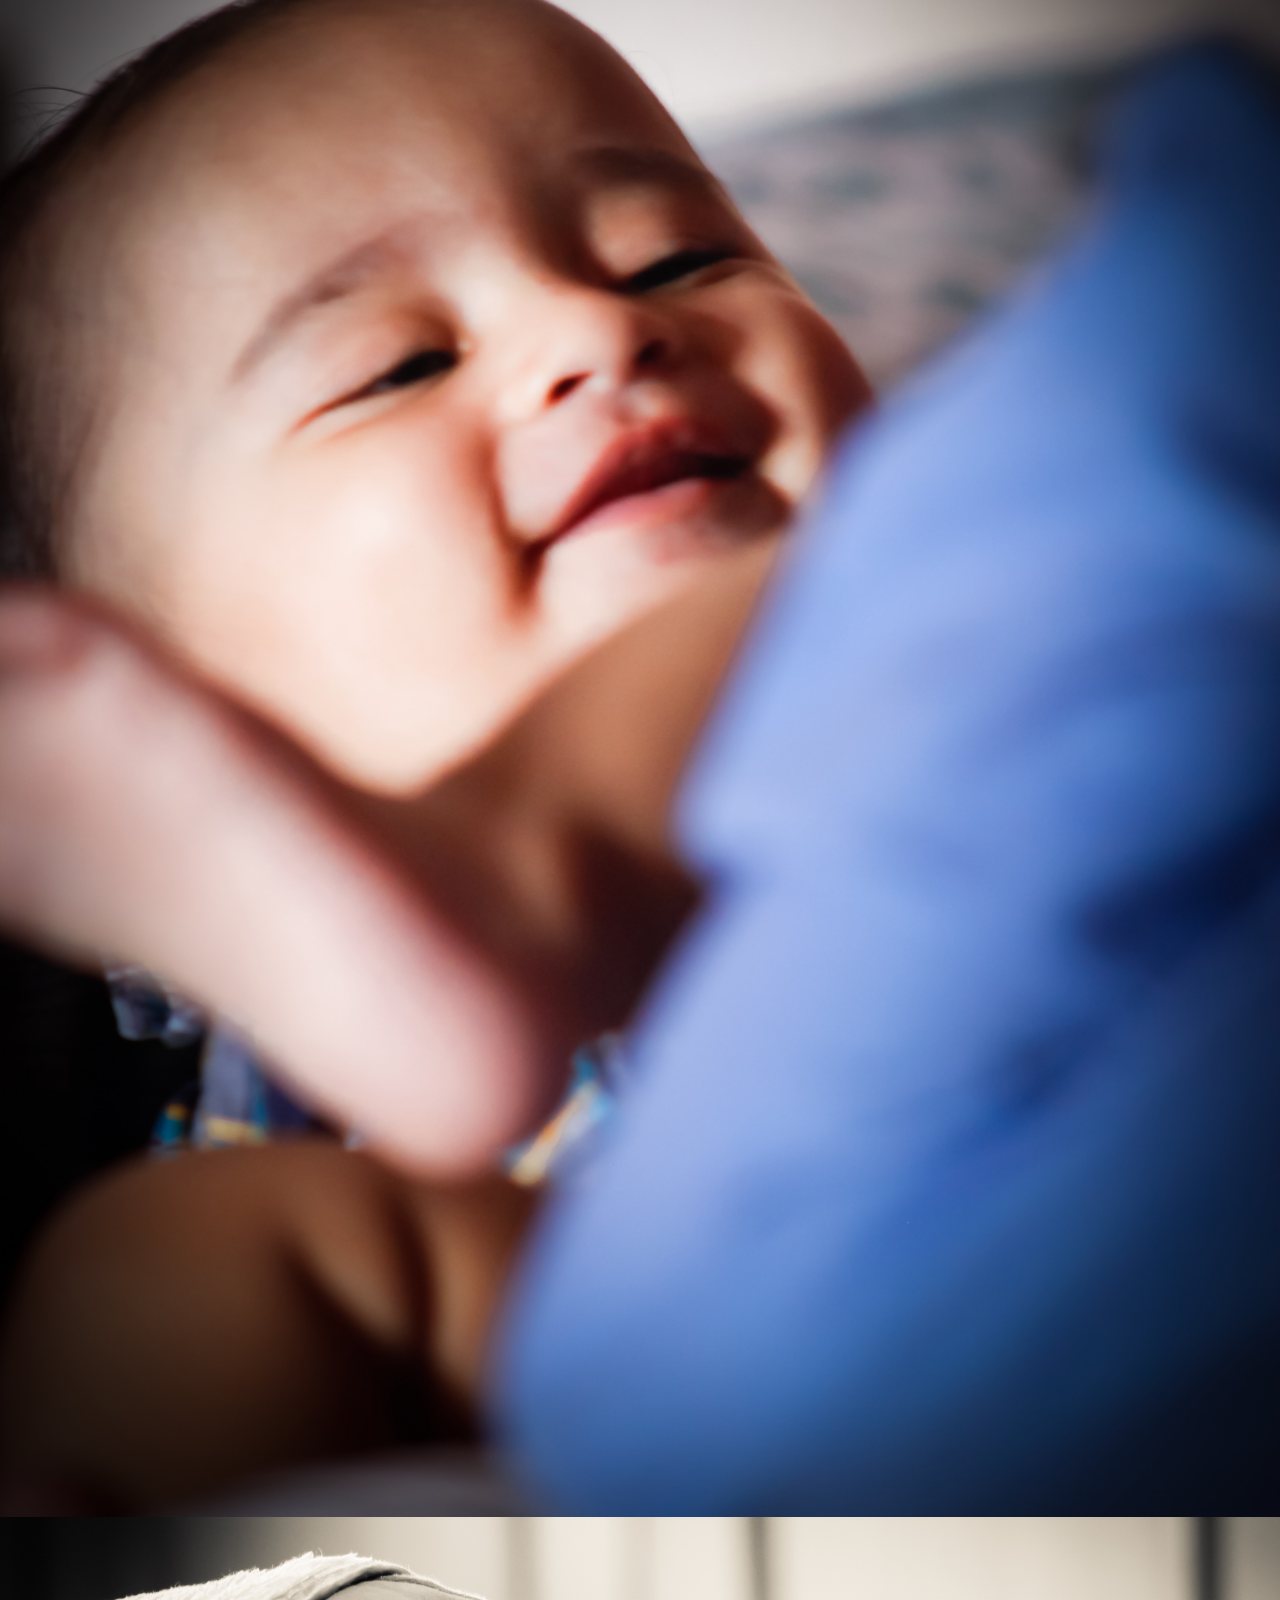
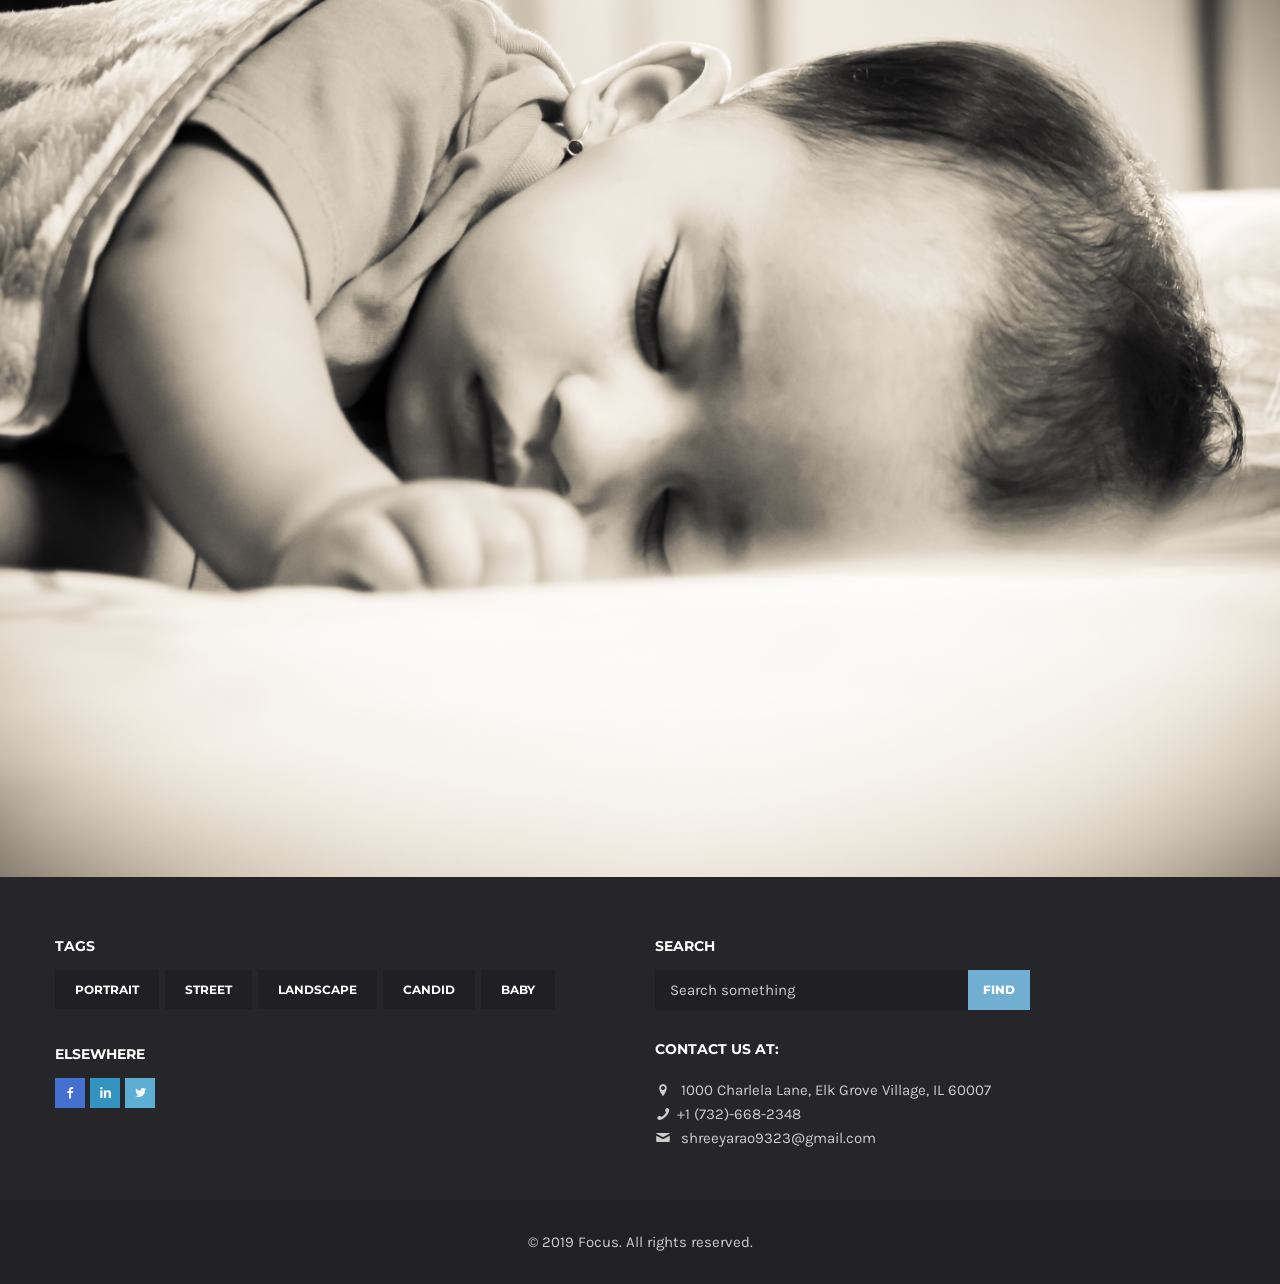
==== commit 05a02dfc: "Add files via upload" ====
--- a/baby.html
+++ b/baby.html
@@ -224,7 +224,7 @@
     
     <div class="sub-footer">
       <div class="container inner">
-        <p class="text-center">© 2018 Focus. All rights reserved.</p>
+        <p class="text-center">© 2019 Focus. All rights reserved.</p>
       </div>
       <!-- .container --> 
     </div>
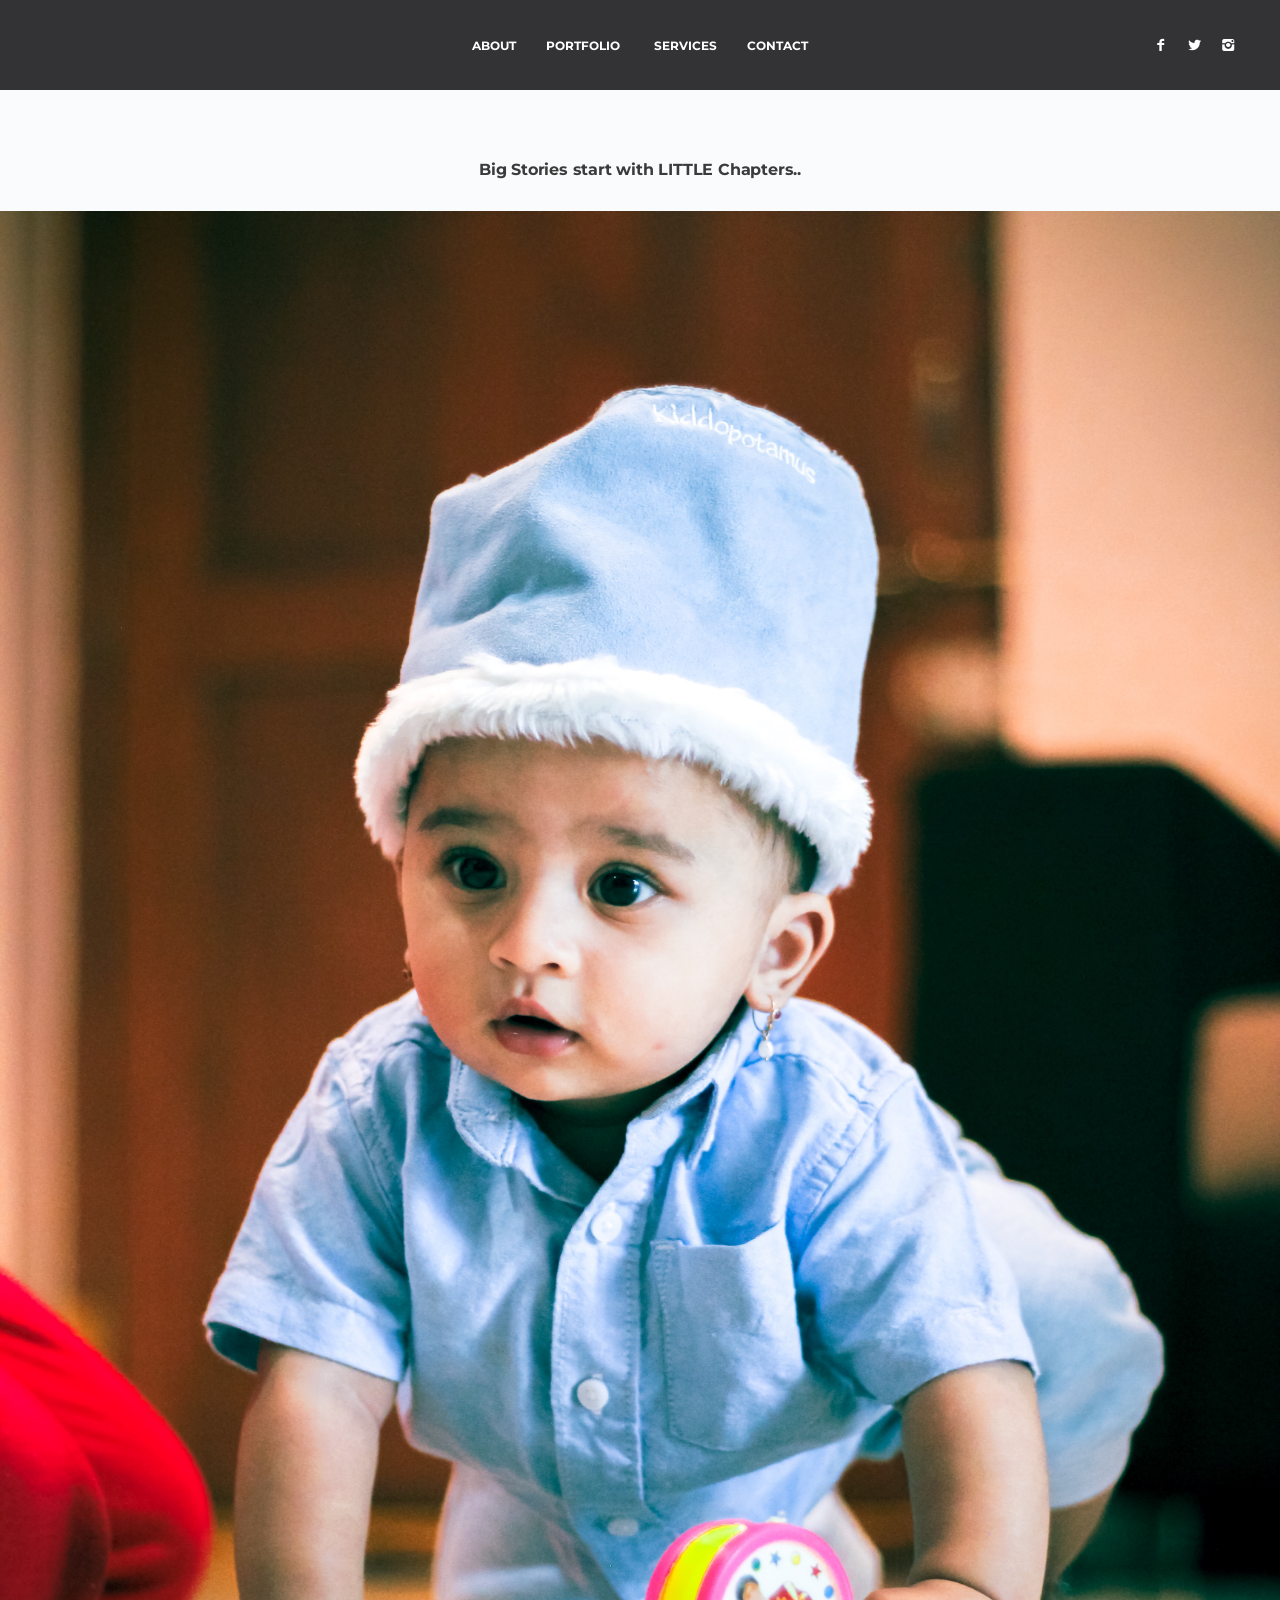
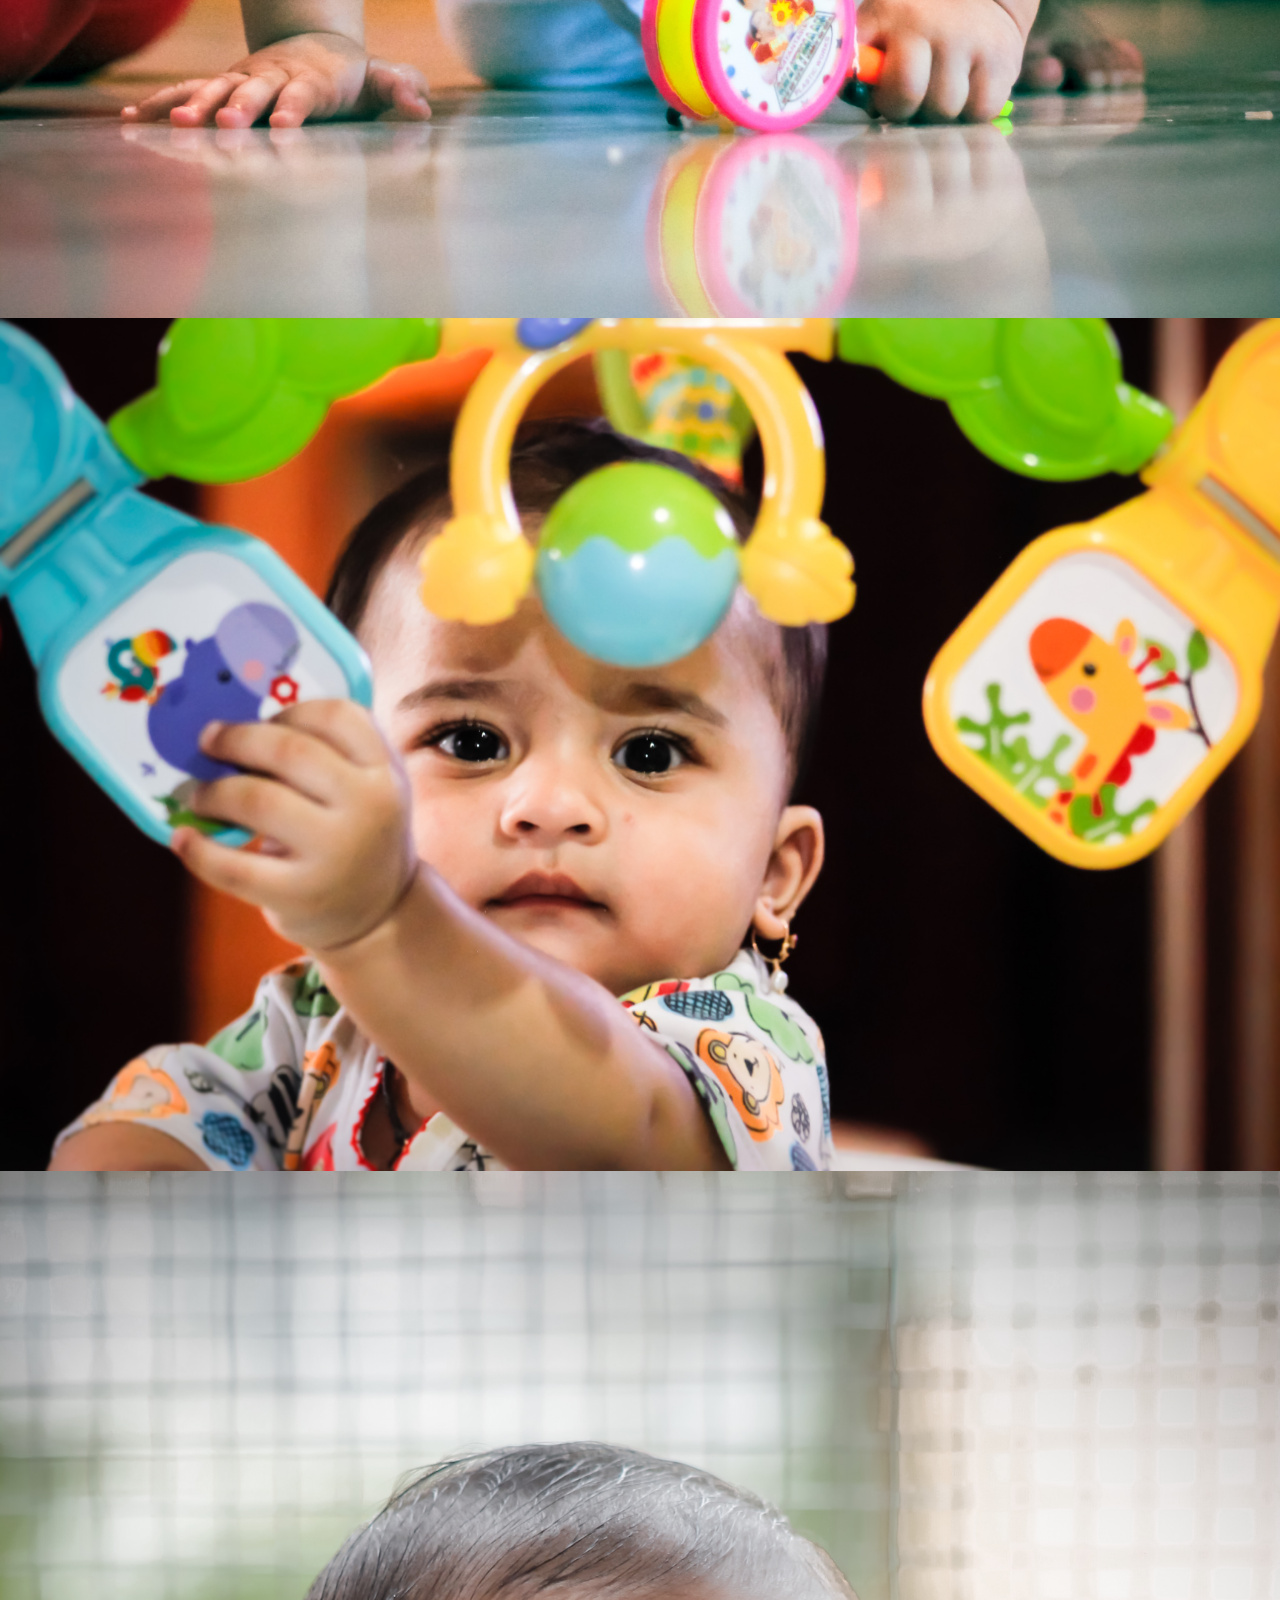
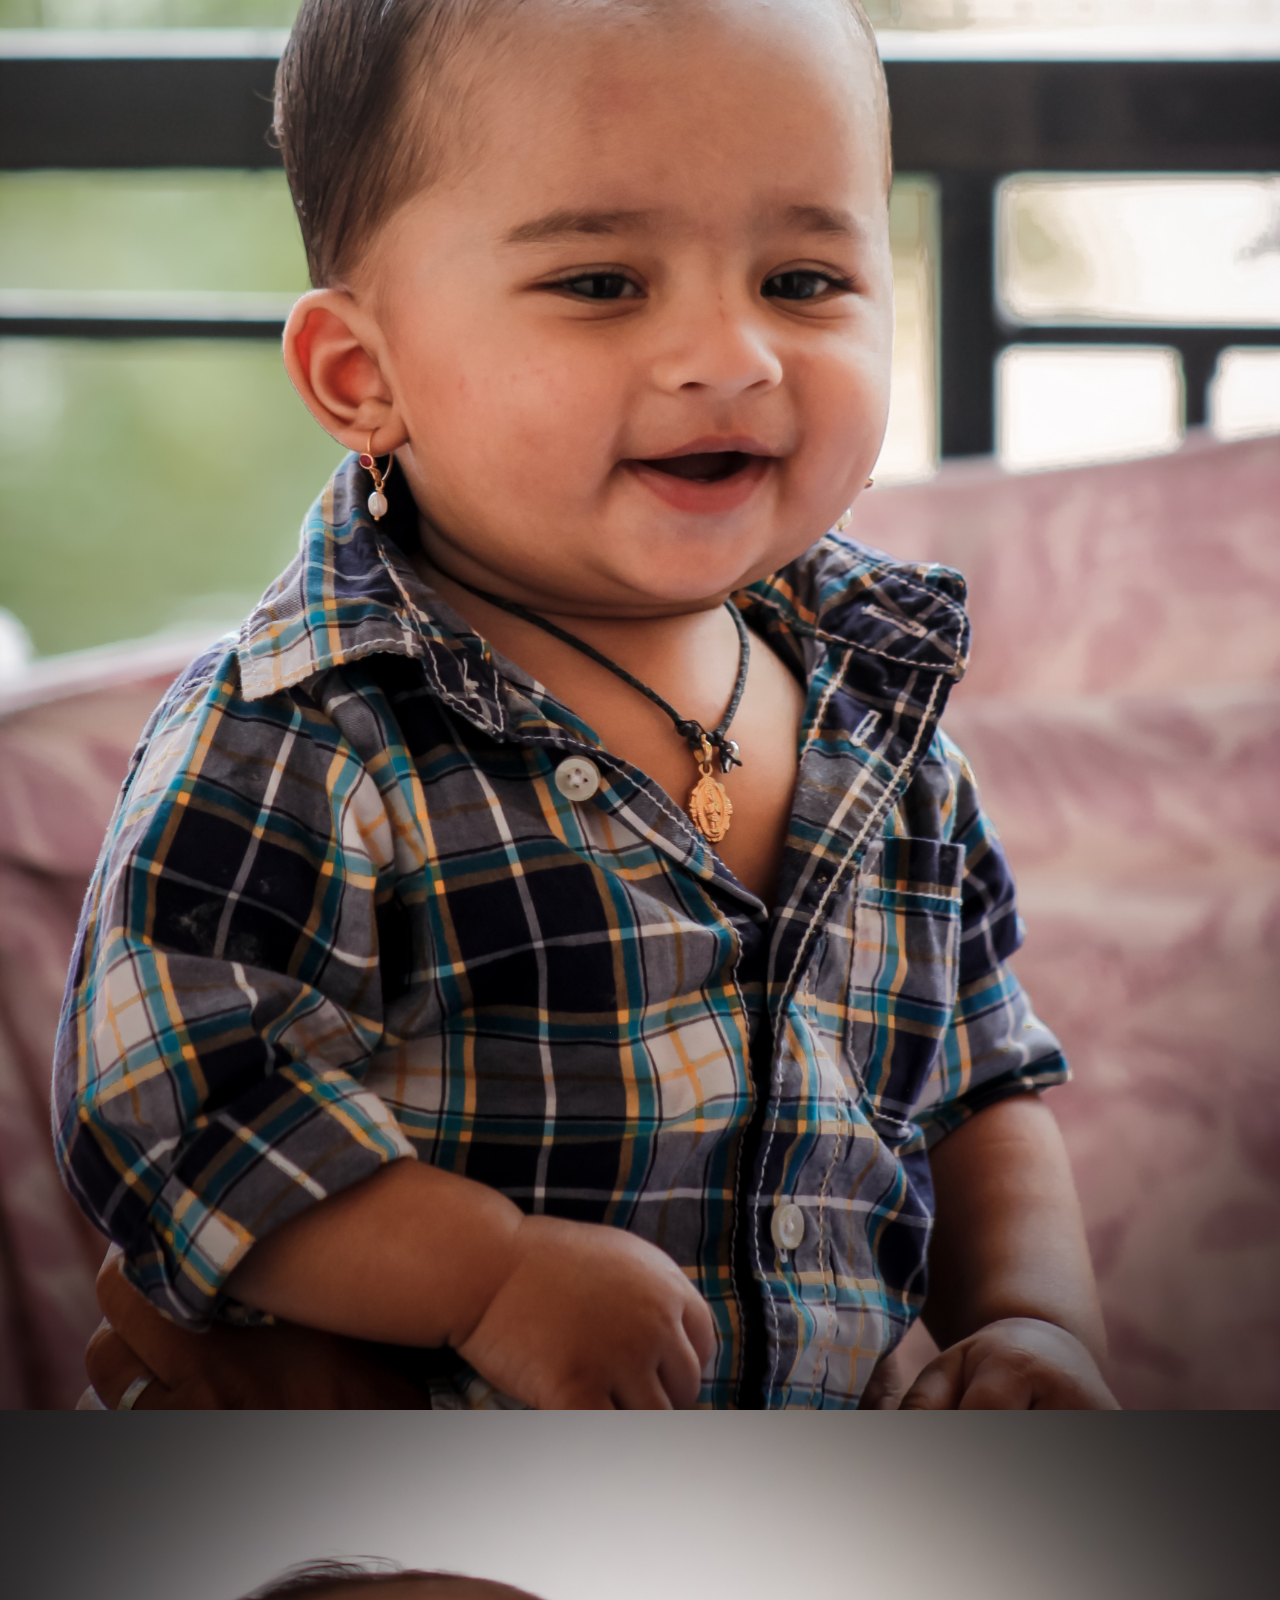
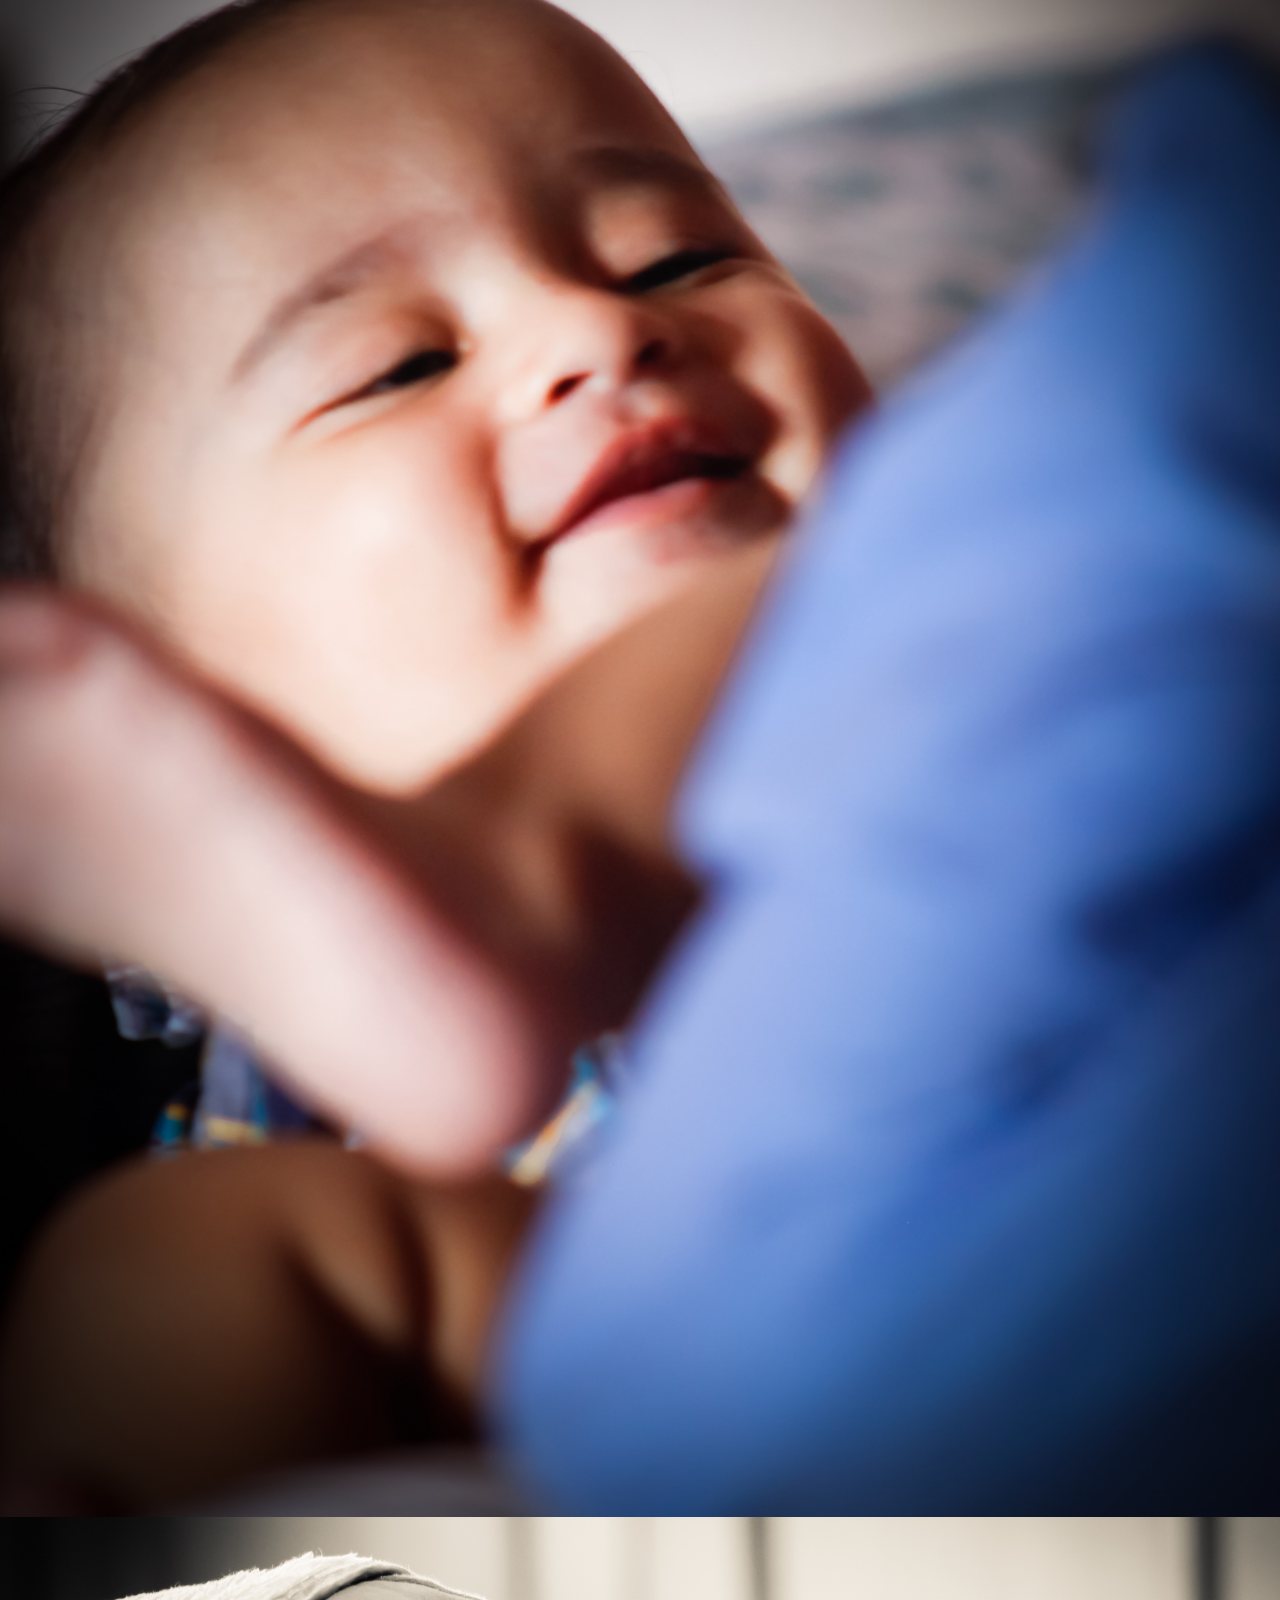
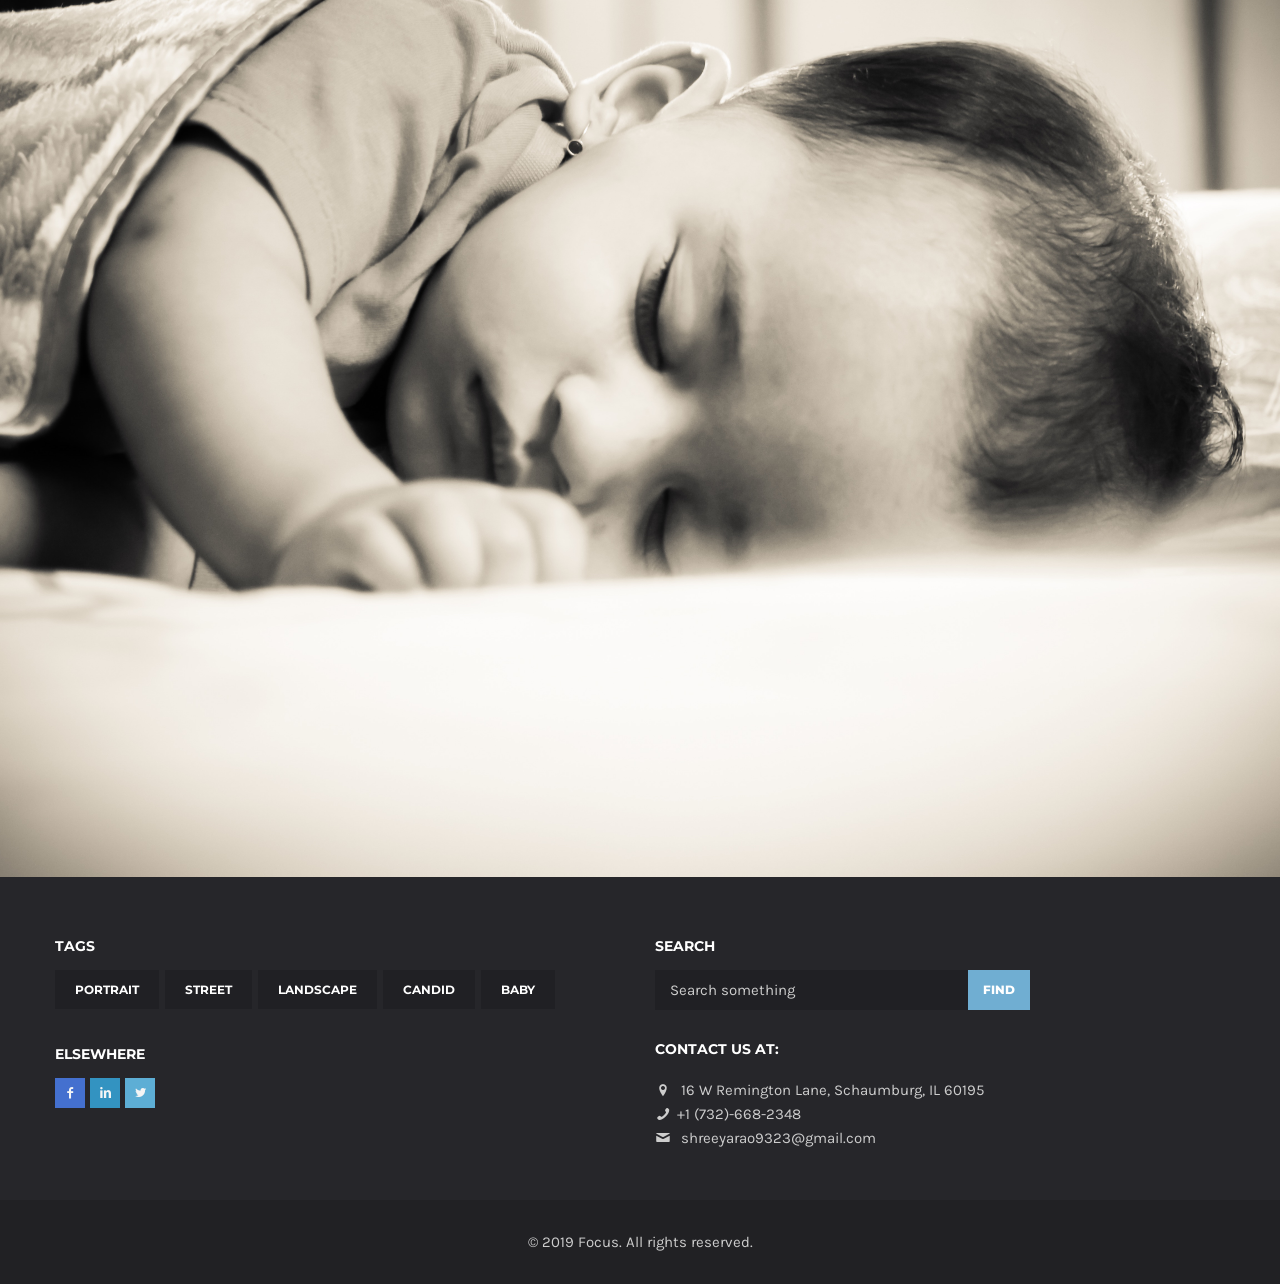
==== commit 38c3ee4f: "Update baby.html" ====
--- a/baby.html
+++ b/baby.html
@@ -206,7 +206,7 @@
           <div class="widget">
             <h4 class="widget-title">Contact us at:</h4>
             <p></p>
-            <div class="contact-info"> <i class="icon-location"></i> 1000 Charlela Lane, Elk Grove Village, IL 60007 <br />
+            <div class="contact-info"> <i class="icon-location"></i> 16 W Remington Lane, Schaumburg, IL 60195 <br />
               <i class="icon-phone"></i>+1 (732)-668-2348 <br />
               <i class="icon-mail"></i> <a href="first.last@email.com">shreeyarao9323@gmail.com</a> </div>
           </div>
